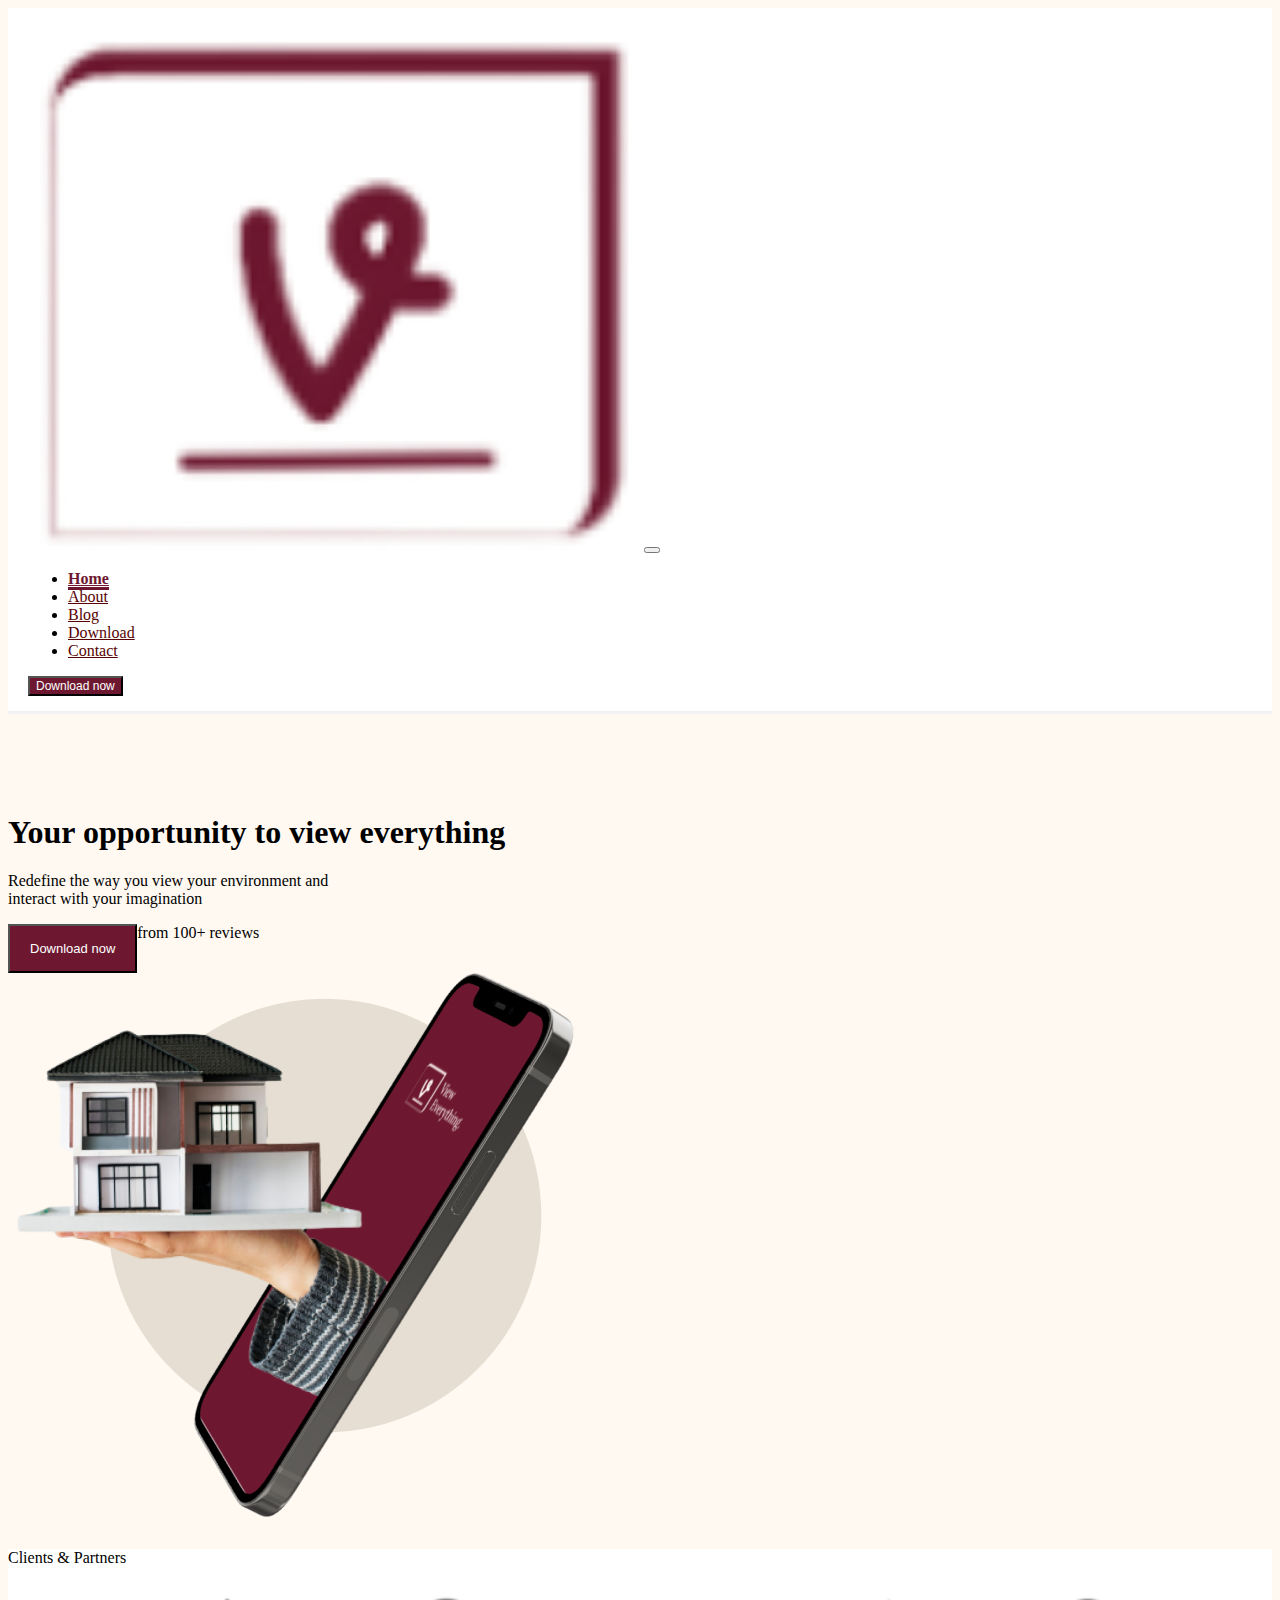
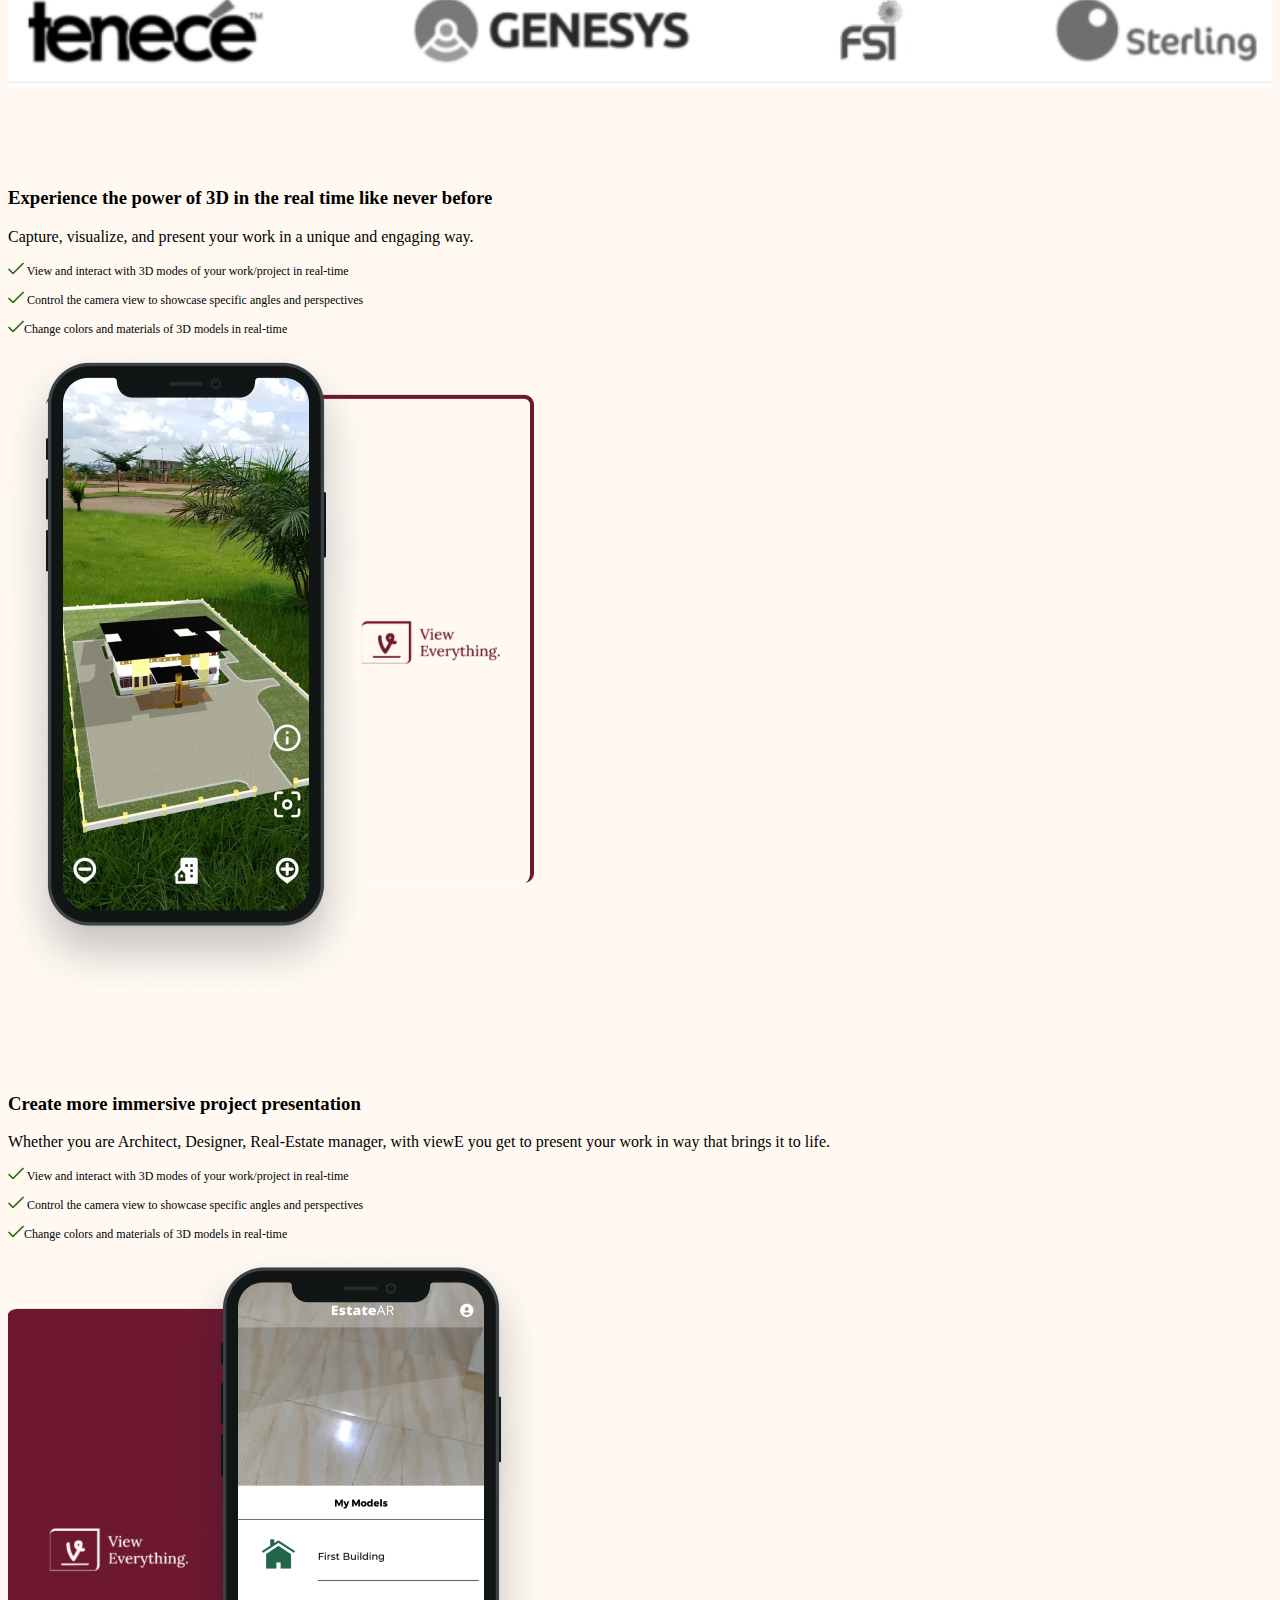
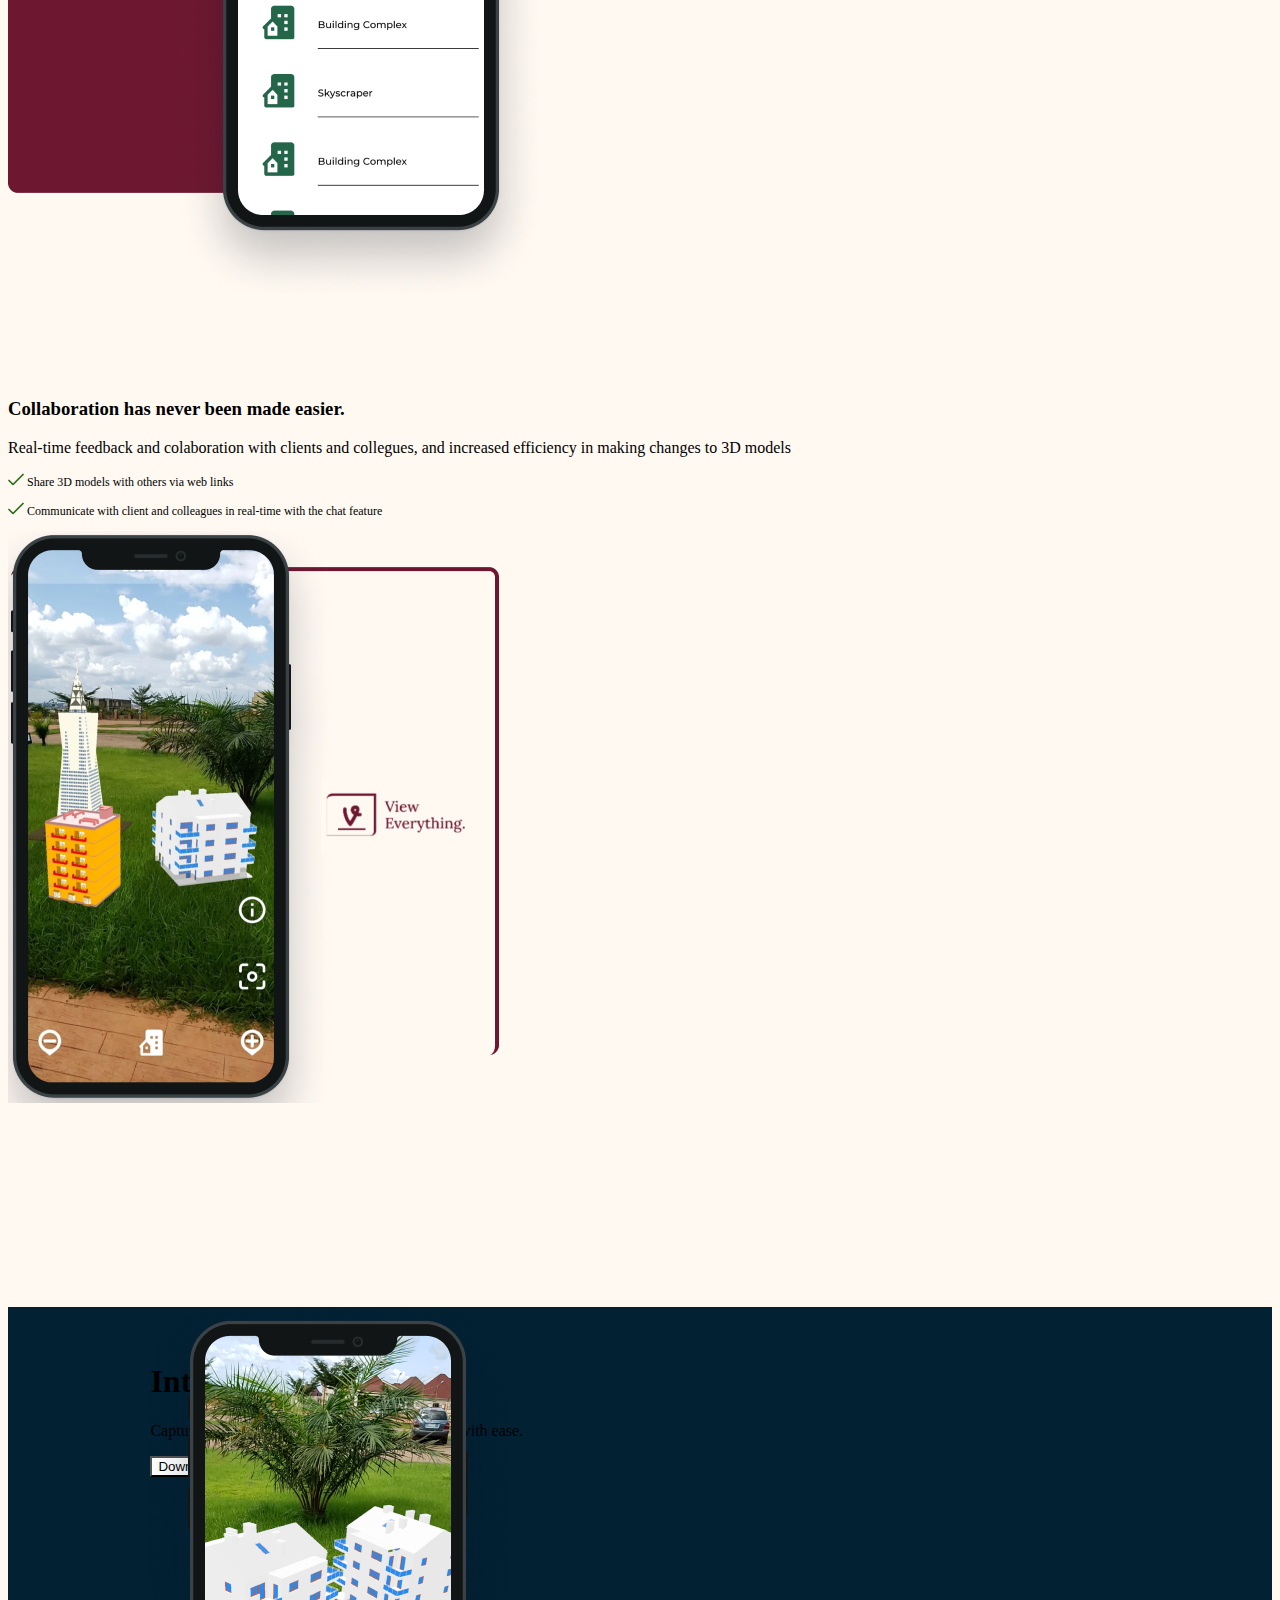
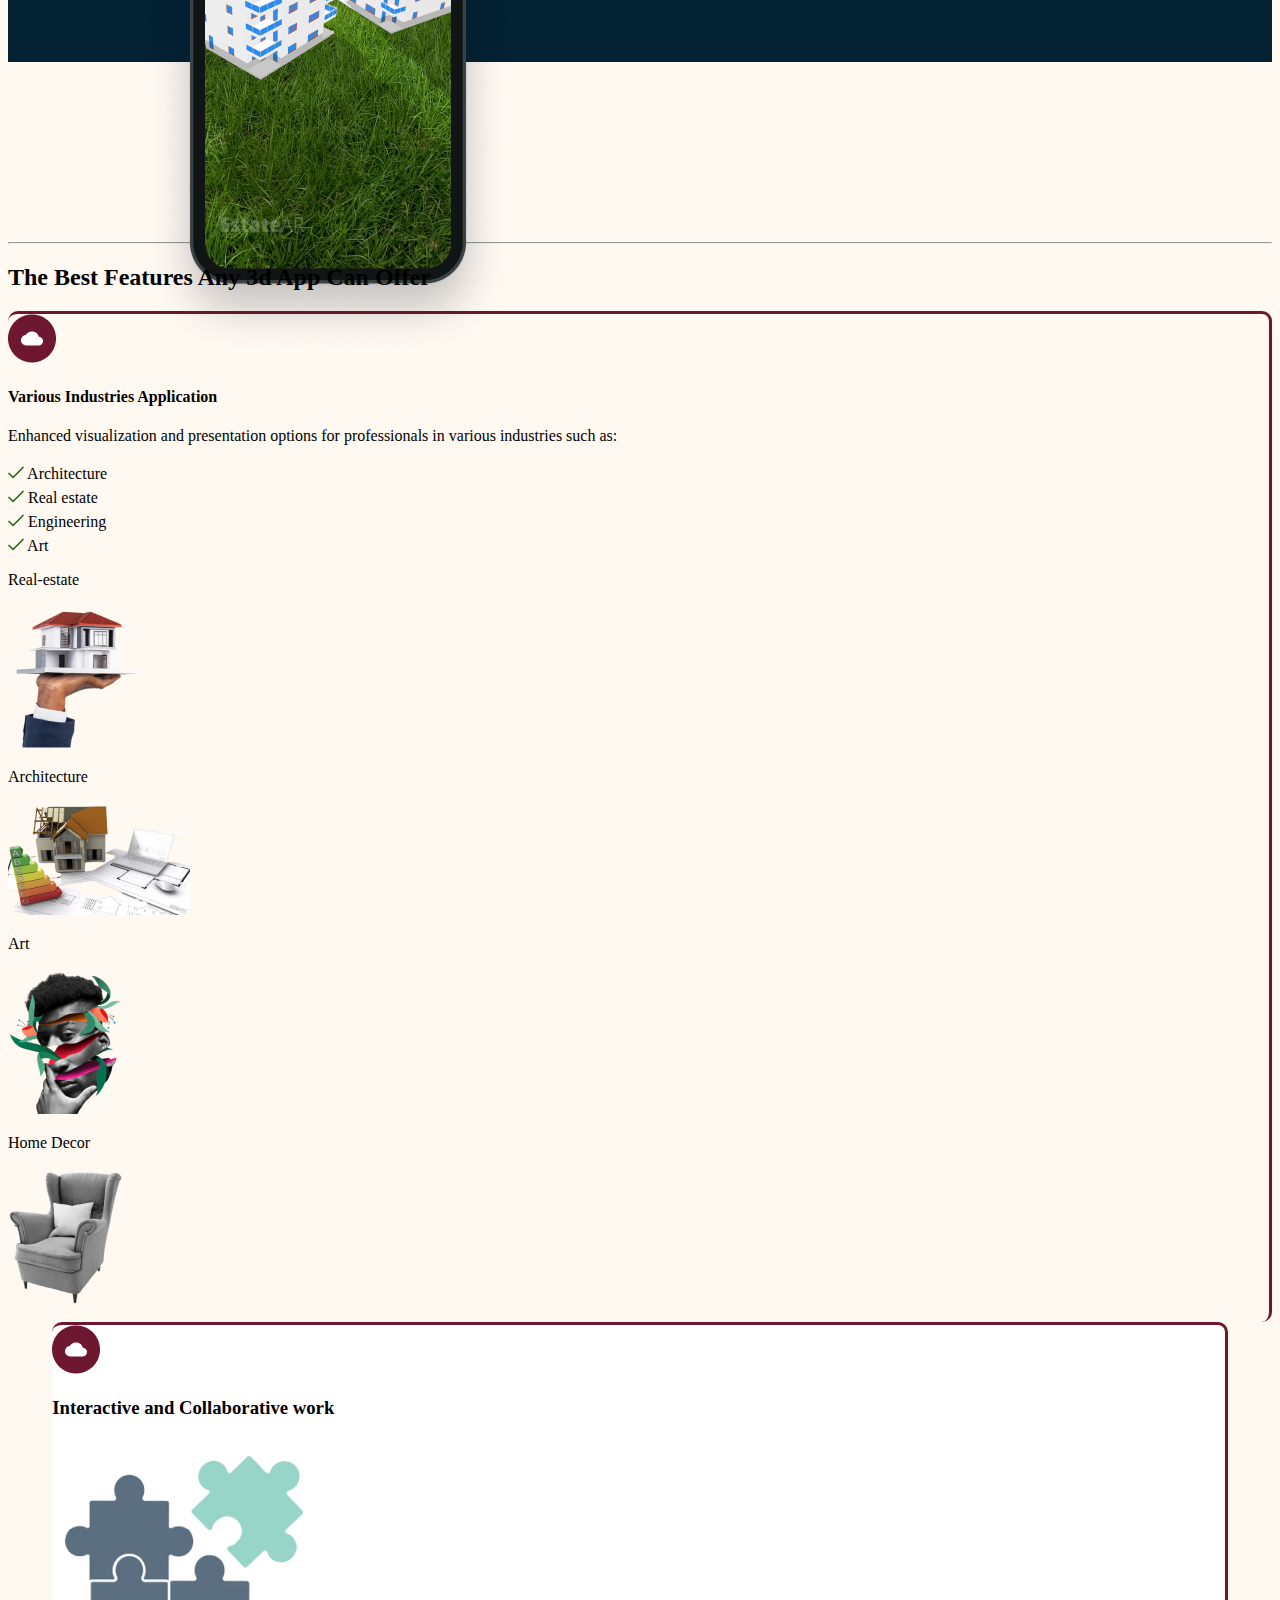
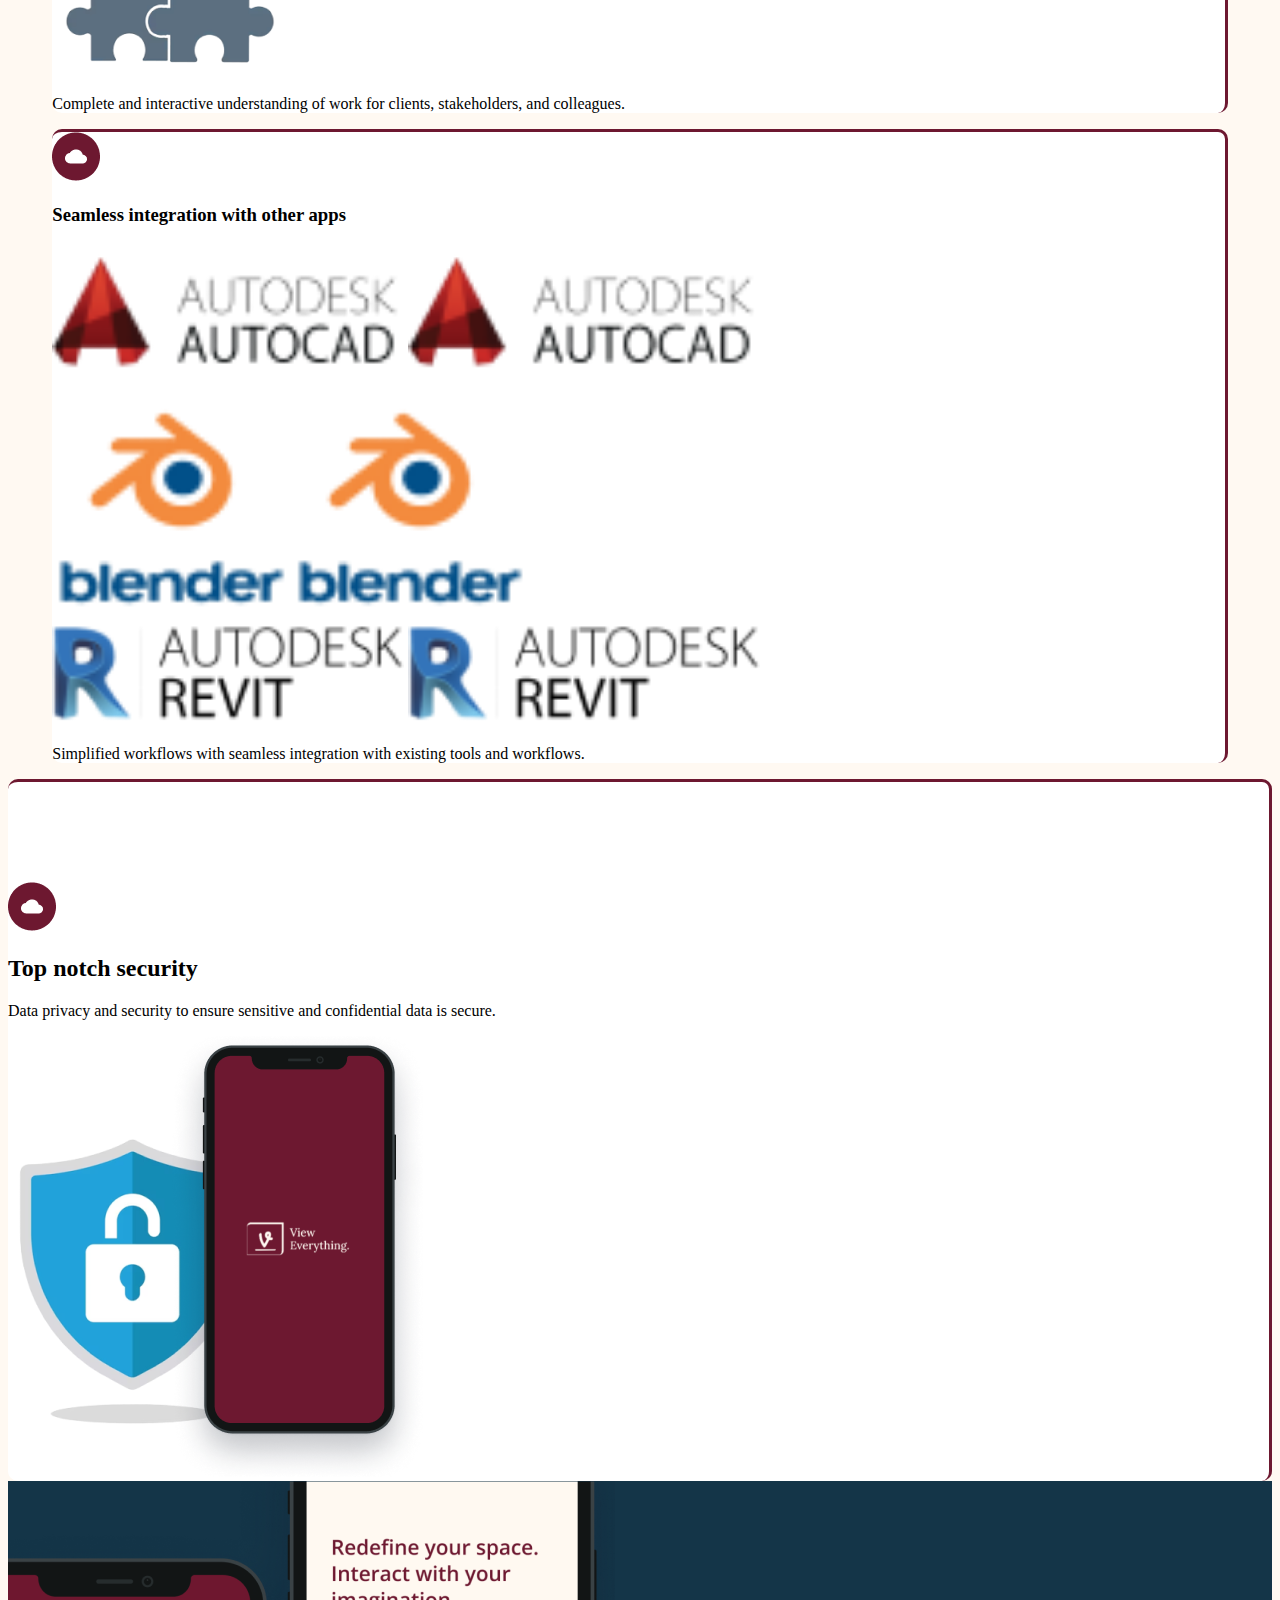
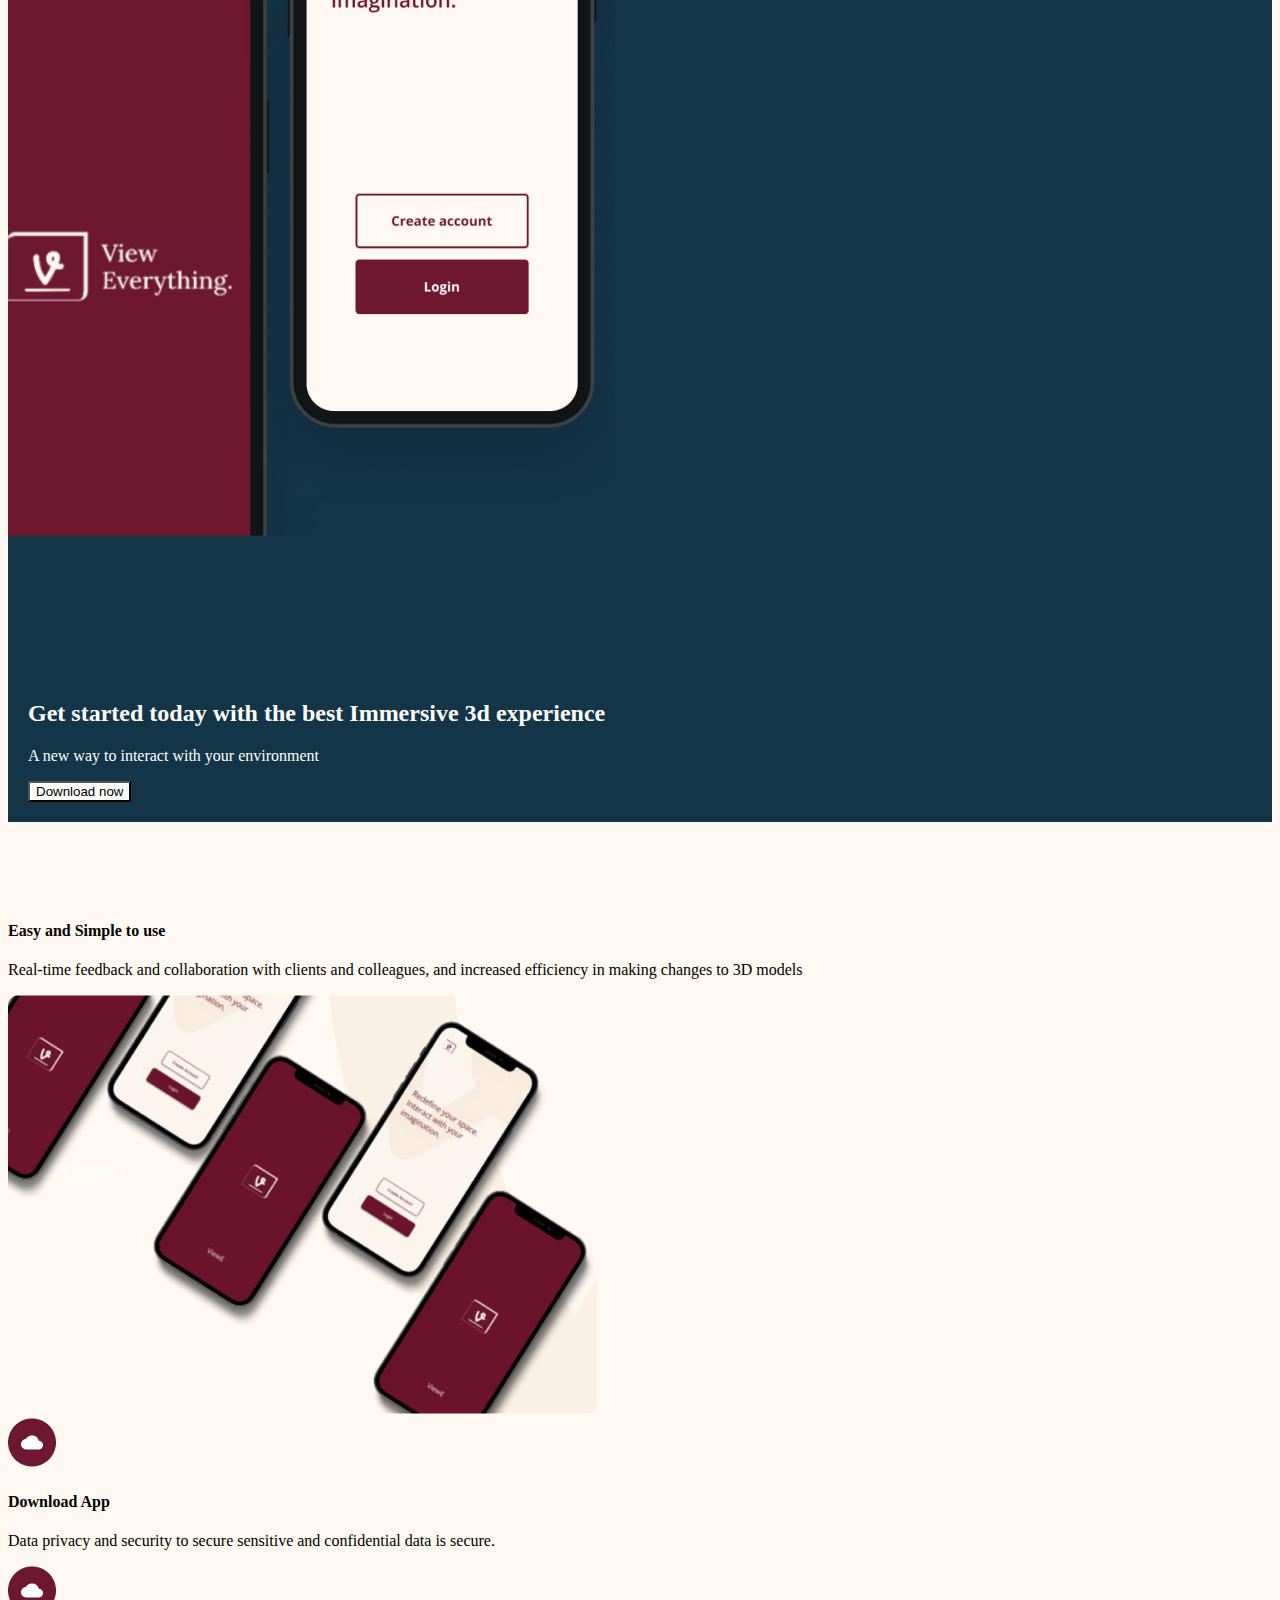
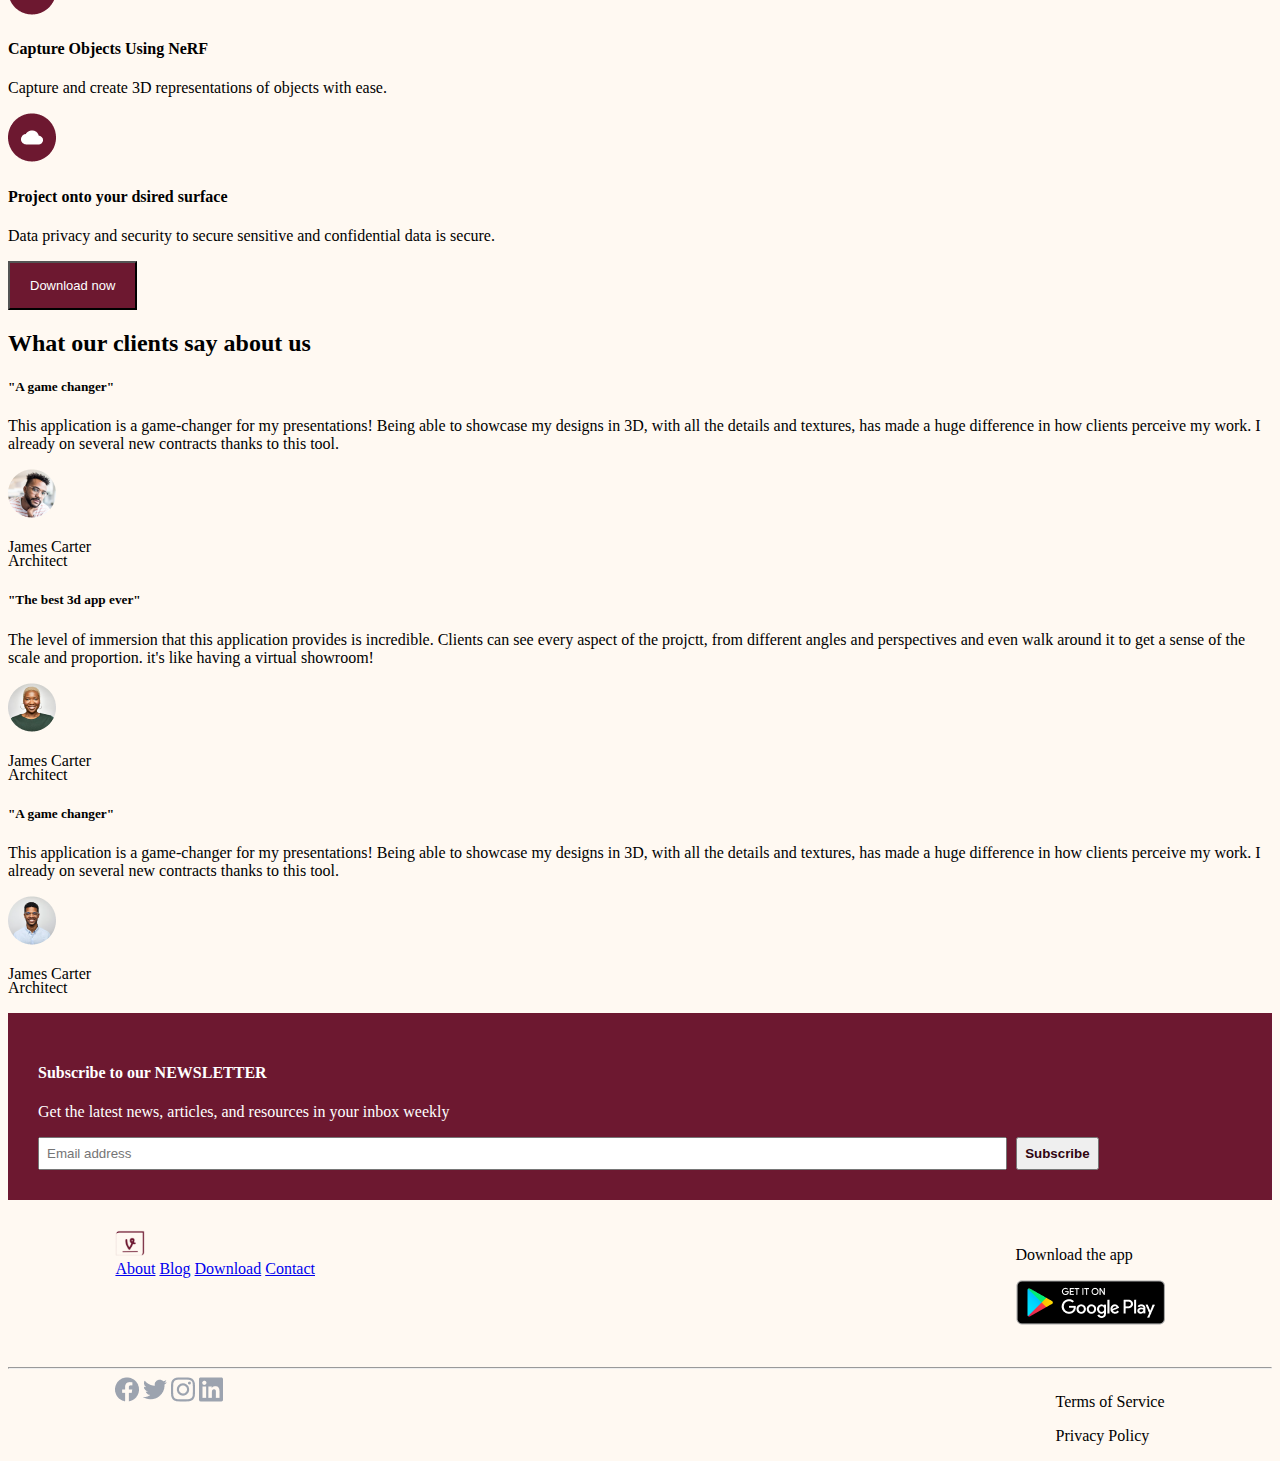
==== index.html @ 61442f61 "first commit" ====
<!DOCTYPE html>
<html lang="en">
<head>
    <meta charset="UTF-8">
    <meta name="viewport" content="width=device-width, initial-scale=1.0">
    <link rel="stylesheet" href="https://cdn.jsdelivr.net/npm/bootstrap@5.3.2/dist/css/bootstrap.min.css" integrity="sha384-T3c6CoIi6uLrA9TneNEoa7RxnatzjcDSCmG1MXxSR1GAsXEV/Dwwykc2MPK8M2HN" crossorigin="anonymous">
    <link rel="stylesheet" href="style.css">
    <title>First Level Project</title>
</head>
<body>

<!-- HEADER NAVBAR -->
<header class="">
        <nav class="header navbar navbar-expand-md fixed-top  text-dark ">
          <div class=" container ">
              <a class="navbar-brand"  href="index.html"  class="brandLogo"><img src="img/image 17logo.png" alt="" width="50%"></a>
              <button class="navbar-toggler" type="button" data-bs-toggle="collapse" data-bs-target="#navbarCollapse" aria-controls="navbarCollapse" aria-expanded="false" aria-label="Toggle navigation">
                <span class="navbar-toggler-icon"></span>
              </button>
              <div class="collapse navbar-collapse  mobileNav" id="navbarCollapse">
                <ul class="navbar-nav gap-3 mx-auto">
                  <li class="nav-item">
                    <a class="nav-link link active" style="color:  #6D1830;"  aria-current="page" href="index.html">Home</a>
                  </li>
                  <li class="nav-item">
                    <a class="nav-link  link" href="about.html">About</a>
                  </li>
                  <li class="nav-item">
                    <a class="nav-link  link" href="blog.html">Blog</a>
                  </li>
                  <li class="nav-item">
                    <a class="nav-link  link" href="download.html">Download</a>
                  </li>
                  <li class="nav-item">
                    <a class="nav-link  link" href="contact.html">Contact</a>
                  </li>
                  </ul>
                <button class="headerBtn py-3 px-4  rounded border-0 " href="download.html">Download now</button>
            </div>
                </div>
          </nav>
</header>

<!-- HERO SECTION -->
<section class="hero container" >
      <div class="row p-3 ustify-content-between" >
         <div class="heroTxt col-sm-12 col-md-6 col-lg-6 text-sm-center text-md-start ">
           <h1>Your opportunity to view everything</h1>
           <p class="lead fw">Redefine the way you view your environment and <br> interact  with your imagination</p>
          <div class=" align-content-center herobtn"> 
          <div><button class="rounded border-0 heroDownloadBtn">Download now </button></div><span class="mt-3 ms-4 small">from 100+ reviews</span>
          </div>
         </div>

         <div class="heroImg col-sm-12 col-md-6 col-lg-6 ">
          <img src="img/Group 11hero-house.png" alt="" class="img-fluid me-3">
        </div>
      </div> 
</section>

<!-- PARTNERS  LOGO  -->
 <section class="partnersLogo py-4 text-center my-5">
  <div class=" container justify-content-center">
    <p class="fw-bold">Clients & Partners</p>
    <img src="img/image 19herologo.png" alt=""  width="100%">
  </div>
</section>

<!-- EXPERIENCE THE POWER OF 3D -->
<section class=""> 
<div class="container">
  <div class="row gap-5 p-3">
    <div class="col-sm-12 col-md-5 col-lg-5 phonepixTxt order-md-2">
      <h3>Experience the power of 3D in the real time like never before</h3>
      <p>Capture, visualize, and present your work in a unique and engaging way.</p>
       <div class="phonepixTxtP">
      <p><img src="img/Iconmark.png" alt=""  class="img-fluid me-1 "> View
       and interact with 3D modes of your work/project in real-time</p>
       <p><img src="img/Iconmark.png" alt=""  class="img-fluid me-1 "> Control the camera view to
       showcase specific angles and perspectives</p>
       <p><img src="img/Iconmark.png" alt=""  class="img-fluid me-1 ">Change colors 
       and materials of 3D models in real-time</p>
     </div>
     </div>
    <div class="phonePix col-sm-12 col-md-5 col-lg-5 order-md-1">
      <img src="img/Group 5phone.png" alt="" class="img-fluid">
    </div>
  </div>
</div>  
</section>

<!-- CREATE MORE IMMERSSIVE PROJECT -->
<section class="">
  <div class="container">
    <div class="row gap-5 p-3">
      <div class="phonepixTxt col-sm-12 col-md-5 col-lg-5 ">
        <h3>Create more immersive project presentation</h3>
        <p>Whether you are Architect, Designer, Real-Estate manager, with viewE
          you get to present your work in way that brings it to life.
        </p>
         <div class="phonepixTxtP">
        <p><img src="img/Iconmark.png" alt=""  class="img-fluid me-1 "> View
         and interact with 3D modes of your work/project in real-time</p>
         <p><img src="img/Iconmark.png" alt=""  class="img-fluid me-1 "> Control the camera view to
         showcase specific angles and perspectives</p>
         <p><img src="img/Iconmark.png" alt=""  class="img-fluid me-1 ">Change colors 
         and materials of 3D models in real-time</p>
       </div>
       </div>

      <div class="phonePix col-sm-12 col-md-5 col-lg-5">
        <img src="img/Group 14phone2.png" alt="" class="img-fluid">
      </div>

    </div>
  </div>  
</section>


<!-- COLLABORATION HAS NEVER BEEN MADE EASIER -->
<section class="">
  <div class="container">
    <div class="row gap-5 p-3">
      <div class="phonepixTxt col-sm-12 col-md-5 col-lg-5 order-md-2 ">
        <h3>Collaboration has never been made easier.</h3>
        <p>Real-time feedback and colaboration with clients and collegues, and increased
          efficiency in making changes to 3D models
        </p>
         <div class="phonepixTxtP">
        <p><img src="img/Iconmark.png" alt=""  class="img-fluid me-1 "> Share 3D models with others
        via web links</p>
         <p><img src="img/Iconmark.png" alt=""  class="img-fluid me-1 "> Communicate with client and colleagues 
        in real-time with the chat feature</p>
         </div>
       </div>
        <div class="phonePix col-sm-12 col-md-5 col-lg-5 order-md-1 ">
        <img src="img/Group 6phone3.png" alt="" class="img-fluid">
        </div>

       

    </div>
  </div>  
</section>

<!-- INTRODUCTION TO NERF -->
<section class="introToNerf container mb-5 ">
    <div class="row extendedPhone">
      <div class="extendedPhoneTxt col-sm-12 col-md-6 col-lg-6 text-white  order-md-2 text-center text-md-start">
        <h1>Introducing Nerf</h1>
        <p class="fs-4">Capture and create 3D representation of objects with ease.</p>
        <button class="rounded border-0 py-3 px-4 introToNerfBtn">Download now</button>
      </div>
      <div class="col-sm-12 col-md-6 col-lg-6 order-md-1 crossPhoneAll">
        <img src="img/Yesphone5.png" alt="" class="img-fluid " >
      </div>
      <div class="col-sm-12 col-md-6 col-lg-6 order-md-1 crossPhoneMobile">
      </div>
     </div>
</section>

<hr class="container horizontalRule" >

<!-- THE BEST FEATURE -->
<section class="my-5 bestFeature p-3">
  <h2 class="w-100 text-md-center my-5">The Best Features Any 3d App Can Offer</h2>
 <div class="container bestFeatureContain  ">
  <div class="row my-5 justify-content-between  ">
    <div class="col-sm-12 col-md-5 col-lg-5">
    <div  class="ps-3 bestFeatureTxt">
      <img src="img/Frame 40566cloud.png" alt="" class="img-fluid mb-2">
      <h4>Various Industries Application</h4>
      <p>Enhanced visualization and presentation
        options for professionals in various industries such as:
      </p>
      <div class="list ">
        <p><img src="img/Iconmark.png" alt="" class="me-2"> Architecture</p>
        <p><img src="img/Iconmark.png" alt="" class="me-2"> Real estate</p>
        <p><img src="img/Iconmark.png" alt="" class="me-2"> Engineering</p>
        <p><img src="img/Iconmark.png" alt="" class="me-2"> Art</p>
      </div>
    </div>
    </div> 

    <div class="col-sm-12 col-md-5 col-lg-5">
      <div class="d-flex gap-3">
         <div class="realEstate img-thumbnail ">
          <p class="ms-3 pt-1">Real-estate</p>
          <img src="img/image 28hand-house.png" alt="" class="img-fluid" >
         </div>
         <div class="archi img-thumbnail ">
          <p class="ms-3 pt-1">Architecture</p>
          <img src="img/image 31hu.png" alt="" class="img-fluid" >
         </div>
      </div>
      <div class="d-flex gap-3 mt-3">
        <div class="art img-thumbnail ">
          <p class="ms-3 pt-1">Art</p>
         <img src="img/image 32person.png" alt="" class="img-fluid" >
        </div>
        <div class="homeDecor img-thumbnail ">
          <p class="ms-3 pt-1">Home Decor</p>
         <img src="img/image 35chair.png" alt=""  class="img-fluid">
        </div>
     </div>
    </div>
  </div>
 </div>
</section>

<!-- INTERACTIVE AND SEAMLESS -->
<section class="interSeamless">
<div class="row p-3 justify-content-around ">
<!-- INTERACTIVE -->
<div class="interactive pt-4 ps-4 col-sm-12 col-md-5 col-lg-5 ">
        <div class="w-75">
          <img src="img/Frame 40566cloud.png" class="img-fluid mb-4 " alt="">
        <h3>Interactive and Collaborative work</h3>
        <img src="img/image 26.png" class="img-fluid my-3" alt="">
        </div>
        <p class="w-75">Complete and interactive understanding of work for
          clients, stakeholders, and colleagues.
        </p>
</div>

<!-- SEAMLESS INTEGRATION -->
<div class="seamlessIntegration pt-4 ps-4 col-sm-12 col-md-5 col-lg-5 ">
      <div class="w-75">
      <img src="img/Frame 40566cloud.png" class="img-fluid mb-4" alt="">
      <h3>Seamless integration with other apps</h3>
        <div class="smallImages">
            <div class="imgGroup">
              <div class="  my-3">
                <img src="img/image 20 (1).png" width="30%" alt="" class="me-5">
                <img src="img/image 20 (1).png" width="30%" alt="" >
              </div>
              <div class=" my-5">
                <img src="img/image 22.png"  width="20%" alt="" class="me-5">
                <img src="img/image 22.png" width="20%" alt=""class="ms-4">
              </div>
              <div class="mb-5 ">
                <img src="img/image 23n.png" width="30%" alt=""class="me-5">
                <img src="img/image 23n.png" width="30%" alt="">
              </div>
            </div>
        </div>
   </div>
   <p class="mt-3" style="width: 80%;">Simplified workflows with seamless integration with
    existing tools and workflows.
  </p>
</div>
</section>

<!-- TOP NOTCH -->
<section class="my-5 p-3">
  <div class="container  topNotch p-4">
    <div class="row justify-content-around">
       <div class="col-sm-12 col-md-5 col-lg-5">
        <div class="topNotchTxt" >
          <img src="img/Frame 40566cloud.png" alt="">
          <h2>Top notch security</h1>
          <p>Data privacy and security to ensure sensitive and confidential data is secure.</p>
        </div>
       </div>
       <div class="col-sm-12 col-md-5 col-lg-5">
        <img src="img/Group 5.png" alt="" class="img-fluid">
       </div>
    </div>
  </div>
</section>

<!--REDEFINE YOUR SPACE  -->
<section class="redefine">
  <div class="row justify-content-between ">
      <div class="col-sm-12 col-md-5 col-lg-5">
        <div  class="redefineMobilePix">
          <img src="img/image 14.png" alt="" class="img-fluid">
        </div>
      </div>
      <div class=" redefineTxt col-sm-12 col-md-5 col-lg-5 ">
        <h2>Get started today with the best Immersive 3d experience</h2>
        <p>A new way to interact with your environment</p>
        <button class="rounded border-0 py-3 px-4 redefineSpacefBtn">Download now</button>
      </div>
</div>
</section>

<!-- EASY AND SIMPLE TO USE -->
<section class="bg-white pb-5">
  <div class="easyAndSimple container pb-3 ">
    <div class="row justify-content-between " >
      <div class="easyTxt col-sm-12 col-md-5 col-lg-5 ">
        <h4>Easy and Simple to use</h4>
        <p>Real-time feedback and collaboration with
          clients and colleagues, and increased efficiency in 
          making changes to 3D models
        </p>
        <img src="img/Rectangle 58.png" alt="" class="img-fluid">
      </div>

      <div class="easyTxt col-sm-12 col-md-5 col-lg-5 md">
        <div class="cardsGroup ">
          <div class="card card1 mb-4  p-3">
             <div class="d-flex align-items-center">
              <img src="img/Frame 40566cloud.png" alt="" class="img-fluid me-3 mb-1">
             <h4>Download App</h4>
             </div>
             <p>Data privacy and security to secure
              sensitive and confidential data is secure.
             </p>
          </div>

          <div class="card card2 mb-4 p-3 ">
            <div class="d-flex">
              <img src="img/Frame 40566cloud.png" alt="" class="img-fluid me-3  mb-1">
             <h4>Capture Objects Using NeRF</h4>
             </div>
             <p>Capture and create 3D representations of objects
              with ease.
             </p>
          </div>
          <div class="card card3 p-3  ">
            <div class="d-flex">
              <img src="img/Frame 40566cloud.png" alt="" class="img-fluid me-3 mb-1">
            <h4>Project onto your dsired surface</h4>
            </div>
            <p>Data privacy and security to secure
              sensitive and confidential data is secure.
            </p>
          </div>
        </div>

        <button class="rounded-1 border-0 heroDownloadBtn mt-4">Download now</button>
      </div>
    </div>
  </div>
</section>

<!-- TESTIMONIES -->
<section>
  <div class="container my-5">
    <h2 class="text-center">What our clients say about us</h2>
    <div class="row my-5 gap-5 justify-content-center p-3">

      <!-- FIRST CARD -->
      <div class="card p-3 col-sm-12 col-md-3 col-lg-3">
        <h5 class="fw-bold">"A game changer"</h5>
          <p> This application  is a game-changer for my presentations! Being able to showcase my designs in 3D, with all the details and textures,
            has made a huge difference in how clients perceive my work. I already
            on several new contracts thanks to this tool.
          </p>
          <div class="d-flex">
            <div class="me-3">
              <img src="img/Ellipse 1.png" alt="" class="img-fluid"> 
            </div>
          <div> 
            <p>James Carter</p>
            <p class="fw-bold" style="margin-top: -20px;">Architect</p>
          </div>
        </div>
      </div>

         <!-- SECOND CARD -->
         <div class="card p-3 col-sm-12 col-md-3 col-lg-3">
          <h5 class="fw-bold">"The best 3d app ever"</h5>
            <p>
              The level of immersion that this application provides
              is incredible. Clients can see every aspect of the projctt, from different angles and perspectives
              and even walk around it to get a sense of the scale and proportion. it's like having a virtual showroom!
            </p>
            <div class="d-flex">
              <div class="me-3">
                <img src="img/Ellipse 1 (1).png" alt="" class="img-fluid"> 
              </div>
            <div> 
              <p>James Carter</p>
              <p class="fw-bold" style="margin-top: -20px;">Architect</p>
            </div>
          </div>
        </div>

           <!-- THIRD CARD -->
      <div class="card p-3 col-sm-12 col-md-3 col-lg-3">
        <h5 class="fw-bold">"A game changer"</h5>
          <p> This application  is a game-changer for my presentations! Being able to showcase my designs in 3D, with all the details and textures,
            has made a huge difference in how clients perceive my work. I already
            on several new contracts thanks to this tool.
          </p>
          <div class="d-flex">
            <div class="me-3">
              <img src="img/Ellipse 1 (2).png" alt="" class="img-fluid"> 
            </div>
          <div> 
            <p>James Carter</p>
            <p class="fw-bold" style="margin-top: -20px;">Architect</p>
          </div>
        </div>
      </div>
    </div>
  </div>
</section>

<!-- NEWSLETTER -->
<section class="newsLetter">
  <div class="container">
    <div class="row justify-content-between align-items-center newsLetterRow">
      <div class=" col-sm-12 col-md-6 col-lg-6">
        <h4>Subscribe to our NEWSLETTER</h4>
        <p>Get the latest news, articles, and resources in your
          inbox weekly
        </p>
      </div>
  
      <div class=" col-sm-12 col-md-6 col-lg-6 aliit">
         <div class="inputForm ">
          <input type="text" name="" placeholder="Email address" id="" class="rounded border-0 ">
          <button class="newsLetterBtn px-3 rounded border-0">Subscribe</button>
         </div>
    </div>
    </div>

  </div>
</section>
<!-- LINKS AND GOOGLE APP -->
<div class="linksAndGoogleApp">
    <div class="linkGroup">
      <img src="img/image 17logo.png" alt="" width="15%">
      <div class=" mt-3">
        <a href="about.html" class="text-decoration-none text-dark">About</a>
        <a href="blog.html" class="mx-2 text-decoration-none text-dark">Blog</a>
        <a href="download.html"class="text-decoration-none text-dark">Download</a>
        <a href="contact.html" class="ms-2 text-decoration-none text-dark">Contact</a>
      </div>
    </div>

    <div class="linksGroupGoogleApp">
        <p>Download the app</p>
        <img src="img/Frame 10.png" alt="">
    </div>

</div>

<hr class="container">

<!-- FOOTER SECTION -->
<footer class="p-3">
   <div class="footer footerGroup">
    <div class="footerImg">
      <img src="img/facebook.png" alt="">
      <img src="img/twitter.png" alt="" class="mx-3">
      <img src="img/instagram.png" alt="">
      <img src="img/linkedin.png" alt="" class="ms-3">
     </div>

   
      <div class="footerTxt d-flex gap-4 ">
        <p>Terms of Service</p>
        <p>Privacy Policy</p>
      </div>
    </div>
</footer>
<script src="https://cdn.jsdelivr.net/npm/bootstrap@5.3.2/dist/js/bootstrap.bundle.min.js" integrity="sha384-C6RzsynM9kWDrMNeT87bh95OGNyZPhcTNXj1NW7RuBCsyN/o0jlpcV8Qyq46cDfL" crossorigin="anonymous"></script>
</body>
</html>
---- style.css ----
/* BODY */
body{
  background: #FFF9F2;
  display: block;
  content: '';
  height: 60px;
  overflow-x:hidden ;
}


/* HEADER */
.header{
   background: rgb(255, 255, 255);
   border-bottom: 3px solid rgb(243, 242, 242);      
   
   
}
.navbar{
    padding: 15px 20px;
}
.link{
    color: rgb(87, 3, 3);
    font-weight: 400;
    transition: .2s ease;

}
.mobileNav .nav-link:hover{
    color: #6D1830;
   border-bottom: 3px solid  #6D1830;
 
   
}
.navbar .active{
    font-weight: bold;
    border-bottom: 3px solid  #6D1830;
    width:100%; 
    color: #6D1830;
}
.headerBtn{
    background: #6D1830;
    color: white;
    font-size: 12px;
    transition: .5s ease;
}
.headerBtn:hover{
    background: #300511;
}


/* HERO SECTION */
.hero{
    margin-top: 100px;
    
}
.heroTxt{
    margin-top: 60px;
    transition: 3s ease;
}
.herobtn{
    display: flex;
}
.heroDownloadBtn{
    background: #6D1830;
    color: white;
    font-size: 13px;
    padding: 15px 20px;
    transition: .5s ease;
}
.heroDownloadBtn:hover{
    background: #29020d;
}
.partnersLogo{
    background: #FFFFFF;
}
.partnersLogo img{
    border-bottom: 1px solid rgb(236, 236, 236);
}


/* EXPERIENCE THE POWER OF 3D */
.phonepixTxt{
    margin-top: 100px;
    transition: 3s ease;
    
}
.phonepixTxtP p{
    font-size: 12px;
}

/* INTRODUCTION TO NERF */
.introToNerf{
    margin-top: 200px;
    background: rgb(2, 33, 51);
    height:300px;
    padding: 35px 20px 20px 20px;
    transition: 2s ease;
}

.introToNerf img{
    margin-top: -170px;
}
.extendedPhone{
    width: 80%;
    margin: 0 auto;
}
.introToNerfBtn,.redefineSpacefBtn{
    background: #fff;
    transition: .5s ease;
}
.introToNerfBtn:hover{
    background: #d4bbc6;
    cursor: pointer;

}
.crossPhoneMobile{
    display: none;
}


/* HORIZONTAL RULE  */
.horizontalRule{
    margin-top: 180px;
}

/* BEST FEATURE */
.bestFeature .list{
    margin-top: 30px;
}
.bestFeature .list p{
    margin-top: -10px;
}
.bestFeatureContain{
    padding-right: 20px;
    padding-bottom: 10px;
    border-radius: 10px;
    border-top: 3px solid #6D1830;
    border-right: 3px solid #6D1830;
}

/* INTERACTIVE AND  SEAMLESS INTEGRATION */
.interSeamless{
    width: 93%;
    margin: 0 auto;
}
.interactive,.seamlessIntegration,.topNotch{
    background: white;
    border-radius: 10px;
    border-top: 3px solid #6D1830;
    border-right: 3px solid #6D1830;
}

/* TOP NOTCH SECTION */
.topNotchTxt{
    margin-top:  30px;
}

/* REDEFINE */
.redefine{
    background:#143548 ;
    color: white;  
}
.redefine button:hover{
    background: #d4bbc6;
    cursor: pointer;
}
.redefineTxt{
    padding: 20px;
    margin-top: 120px;
    margin-right: 100px;
}

/* EASY AND SIMPLE */
.easyAndSimple{
    margin-top:100px;
}

/* NEWSLETTER SECTION */
.newsLetter{
    background:#6D1830;
    color: white;
    padding: 30px;
}

.inputForm  input{
    width:79%;
    padding: 7px;
    outline: none;
}
.inputForm button{
    padding: 7px;
    color: #300511;
    font-weight: bold;
    margin-left: 5px;
}
.linksAndGoogleApp{
    padding: 30px 0;
    width: 83%;
    margin: 0 auto;
    display: flex;
    justify-content: space-between;
}

/* FOOTER SECTION */
.footer{
    width: 83%;
    margin: 0 auto;
    display: flex;
    justify-content: space-between;
    bottom: 0;
}



/*MEDIA QUERY  */

/* ///////////  MEDIA QUERY FOR HOME PAGE   //////////////// */
@media (min-width:979px){
    .bestFeatureTxt{
        width: 60%;
    }
    .bestFeature .img-thumbnail {
        width: 50% ;
    }
    .topNotchTxt{
        margin-top: 100px;
    }
    .topNotchTxt p{
        width: 60%;
    }
    
}

@media (max-width:979px){
    .hero{
        margin-top: 100px;
    }
    .heroTxt{
        margin-top: -10px;
    }
    .heroImg{
        margin-top: 30px;
    }
    .phonepixTxt{
        margin-top: 0px;
    }
    .bestFeature .img-thumbnail {
        width: 50% ;
    }
    .redefineTxt{
        padding: 20px;
        margin-top: 80px;
        margin-right: 100px;
    }
    .inputForm button{
        margin-top:10px;
    }
   }

@media(max-width:990px){
    
    .introToNerf img{
        margin-top: -85px;
    }
    .extendedPhoneTxt{
        margin-top: -40px;
    }
}

@media(max-width:767px){

    .header{
        background: rgb(255, 255, 255);
        border-bottom: 3px solid rgb(243, 242, 242);      
     }
     .mobileNav .nav-link:hover{
             width: 17%; 
    }
    .navbar .active{
        font-weight: bold;
        color: #6D1830;
        border-bottom: 3px solid  #6D1830;
        width:17%; 
    }
     .heroTxt{
       padding-top: 50px;
     }
    .introToNerf{
        margin-top: 60px;
        height: 740px;
        padding: 0;
    }
    .introToNerf img{
        margin-top: 50px;
    }
    .extendedPhoneTxt{
        margin-top:20px;
    }
    .crossPhoneAll{
        display: none;
    }
    .crossPhoneMobile{
        background: url(img/Yesphone5.png);
        background-size: cover;
        margin-top: 121px;
        height: 70vh;
        display: block;
        background-repeat: no-repeat;
    }
    .seamlessIntegration{
        margin-top: 30px;
    }
    .redefineTxt{
        padding: 20px;
        width: 60%;
        margin-top: 100px;
        margin-left: auto;
        margin-right: auto;
        text-align: center;
        margin-bottom: 60px;
   
    }
    .easyTxt{
        margin-top: 40px;
    }
    .navbar{
       padding-bottom: 30px;
        }
    .headerBtn{
       display: none;
    }
    .brandLogo{
        display: none;
    }
 
 
}

@media (max-width:765px){
    .hero{
        margin-top: 30px;
    }
    .heroTxt{
        margin-top: 60px;
    }
    .herobtn{
        display: block;
    }
    .extendedPhoneTxt{
        margin-top:50px;
    }
    .crossPhoneMobile{
        background-size: cover;
        margin-top: 100px;
        height: 68vh;
        display: block;
        background-repeat: no-repeat;
    }
     .redefineTxt{
        padding: 20px;
        width: 50%;
        margin-top: 70px;
        margin-left: auto;
        margin-right: auto;
        text-align: center;
        margin-bottom: 50px;
    } 
 }

@media(max-width:575px) {
    .heroTxt{
        text-align: center;
    }
    .bestFeature .img-thumbnail {
        width: 50% ;
    }
    .extendedPhoneTxt{
        margin-top:50px;
    }
    .horizontalRule{
        display: none; 
    }
    .redefineTxt{
        padding: 20px;
        width: 60%;
        margin-top: 100px;
        margin-left: auto;
        margin-right: auto;
        text-align: center;
    }
    .inputForm button{
        margin-left: 0px;
    }
    .footer{
        display: block;
        height: 200px;
    }
    .footer p{
        font-size: 14px;
    }
    .footerGroup{
        margin-top: 50px;
    }
    .footerTxt{
        margin-top: 30px;
    }
    .linksAndGoogleApp{
        display: block;
    }
    .linksGroupGoogleApp{
        margin-top: 30px;
    }
      .amaraTxt{
        margin-left: 0px;
      }
   }

@media(width:375px) {
    .crossPhoneMobile{
        background: url(img/Yesphone5.png);
        background-size: cover;
        margin-top: 100px;
        height: 46.5vh;
        display: block;
        background-repeat: no-repeat;
    }
    .topNotch{
        margin-top: -40px;
    }
    .redefineTxt{
        padding: 20px;
        width: 80%;
        margin-top: 100px;
        margin-left: auto;
        margin-right: auto;
        text-align: center;
        margin-bottom: 60px;
    }
}









/* //////////////////////////////////////////////////  ABOUT PAGE   ////////////////////////////////////////////////// */


.testimonies .card:hover{
    background: #fff0f4;
    transition: 3s ease;
}
.aboutViewSection{
    padding-top: 50px;
    background: rgb(2, 33, 51);
    color:#fff;
}

.containerMe{
    width: 80%;
    margin: 0 auto;
    justify-content: space-between;
}
.aboutViewLogo{
    float: right;
    display: flex;
}
.ourMissionWrap{
    width: 58%;
    margin: 0 auto;
}
.ourMissionWrap p{
    font-size: 17px;
}




/* ABOUT PAGE MEDIA QUERY */

@media (min-width:979px){
    .accordioStructure{
        width: 70%;
        margin: 0 auto;
    }
}

@media(width:375px) {
    .ourMissionWrap{
        width: 100%;
        margin: 0 auto;
    }
    .heroLogoImg{
        display: none;
    }
    .accordioStructure{
        width: 100%;
    }
}













/* //////////////////////////////////////////////////  BLOG PAGE   ////////////////////////////////////////////////// */
.blogBackground{
    background: white;
}

.articleShowscase p{
    font-size: 13px;
}
.showcaseCol{
    margin-top: -20px;
}
.pagination li a{
    color: #700624;
}
.pagination li a:hover{
    color: #d83563;
}
.featuredArticle h2{
    color: #700624;
}
.featuredArticle h2:hover{
    color: #d83563;
}
.featuredArticle h3:hover{
    color: rgb(5, 5, 82);
}

/*//////////////////3D REAL ESTATE IMG CAPTION  /////////////////////////////////*/


.DEstatecontainer{
    width: 85%;
    margin: 0 auto;
}
.imgCaption p, h3{
    cursor: pointer;
}

.imgCaption p:hover{
 color: #d83563;
}
.imgCaption h3:hover{
 color: rgb(5, 5, 82);
}
.captionTxt  ul{
    list-style: decimal;
    margin-left: -15px;
}
.captionTxt p{
    text-align: justify;
}
.amaraGroup{
    width: 80%;
    margin: 0 auto;
}
 .amaraTxt p{
    font-size: 14px;
 }
 .amaraTxt .icons img{
    margin-right: 20px;
    margin-top: -20px;
 }
 .amaraProfile{
    background: #FFF9F2;
    padding: 40px 0;
}
.articleShowscaseHeaderAndBtn{
    display: flex;
    align-items: center;
    justify-content: space-between;
}
.articleBtn{
    border: 2px solid #700624;
    background:white; 
    font-weight: bold;
    color:#700624;
}




/*///////////// MEDIA QUERY 3D REAL ESTATE ///////////////////////////*/

@media (min-width:979px){
     .amaraGroup{
        display: flex;
   }
   .amaraTxt{
    margin-left: 30px;
   }  
}

@media (max-width:979px){
    .amaraGroup{
        display:flex;
    }
}

@media (max-width:767px){
    .DEstatecontainer{
        width: 100%;
     
    }
    .amaraTxt{
        margin-left: 0px;
      }
      .amaraGroup{
        display: block;
    }
    .articleShowscaseHeaderAndBtn{
        display: block;
        margin-left: 30px;
        margin-bottom: 20px; 
    }
    .aboutViewLogo {
        display: none;
    }
    
}

@media (max-width:375px){
    
    .blogCardPix{
        height: 200px;
    }
    .amaraGroup{
        display: block;
    }
    .amaraTxt{
        margin-left: 0px;
      }
    
}





/*//////////////////////////// CONTACT PAGE ///////////////////////////////*/

.preferToReach .card:hover{
    background: #fff0f4;
}

.contactHero .aboutViewTxt{ 
    width: 75%;
}
.fullNameEmailGroup{
    display: flex;
    gap: 70px;
}
.fullNameEmailGroup input{
    width: 120%;
}
.formSubmit{
  background: #6D1830; ;
color: white;
}




/* ///////////////////////////@MEDIA FOR CONTACT PAGE  ////////////////////////////*/

@media (max-width:767px){
    .fullNameEmailGroup{
        display: block;
    }
    .fullNameEmailGroup input{
        width: 100%;
    }
    .formGroupImg{
        display: none;
    }
    .contactHero .aboutViewTxt{ 
    width: 95%;
    }
   
}










/* /////////////////////DOWNLOAD PAGE///////////////////////// */
.questionMark{
    background: rgb(2, 33, 51);    background: rgb(2, 33, 51);
    color: white;

    
    
}
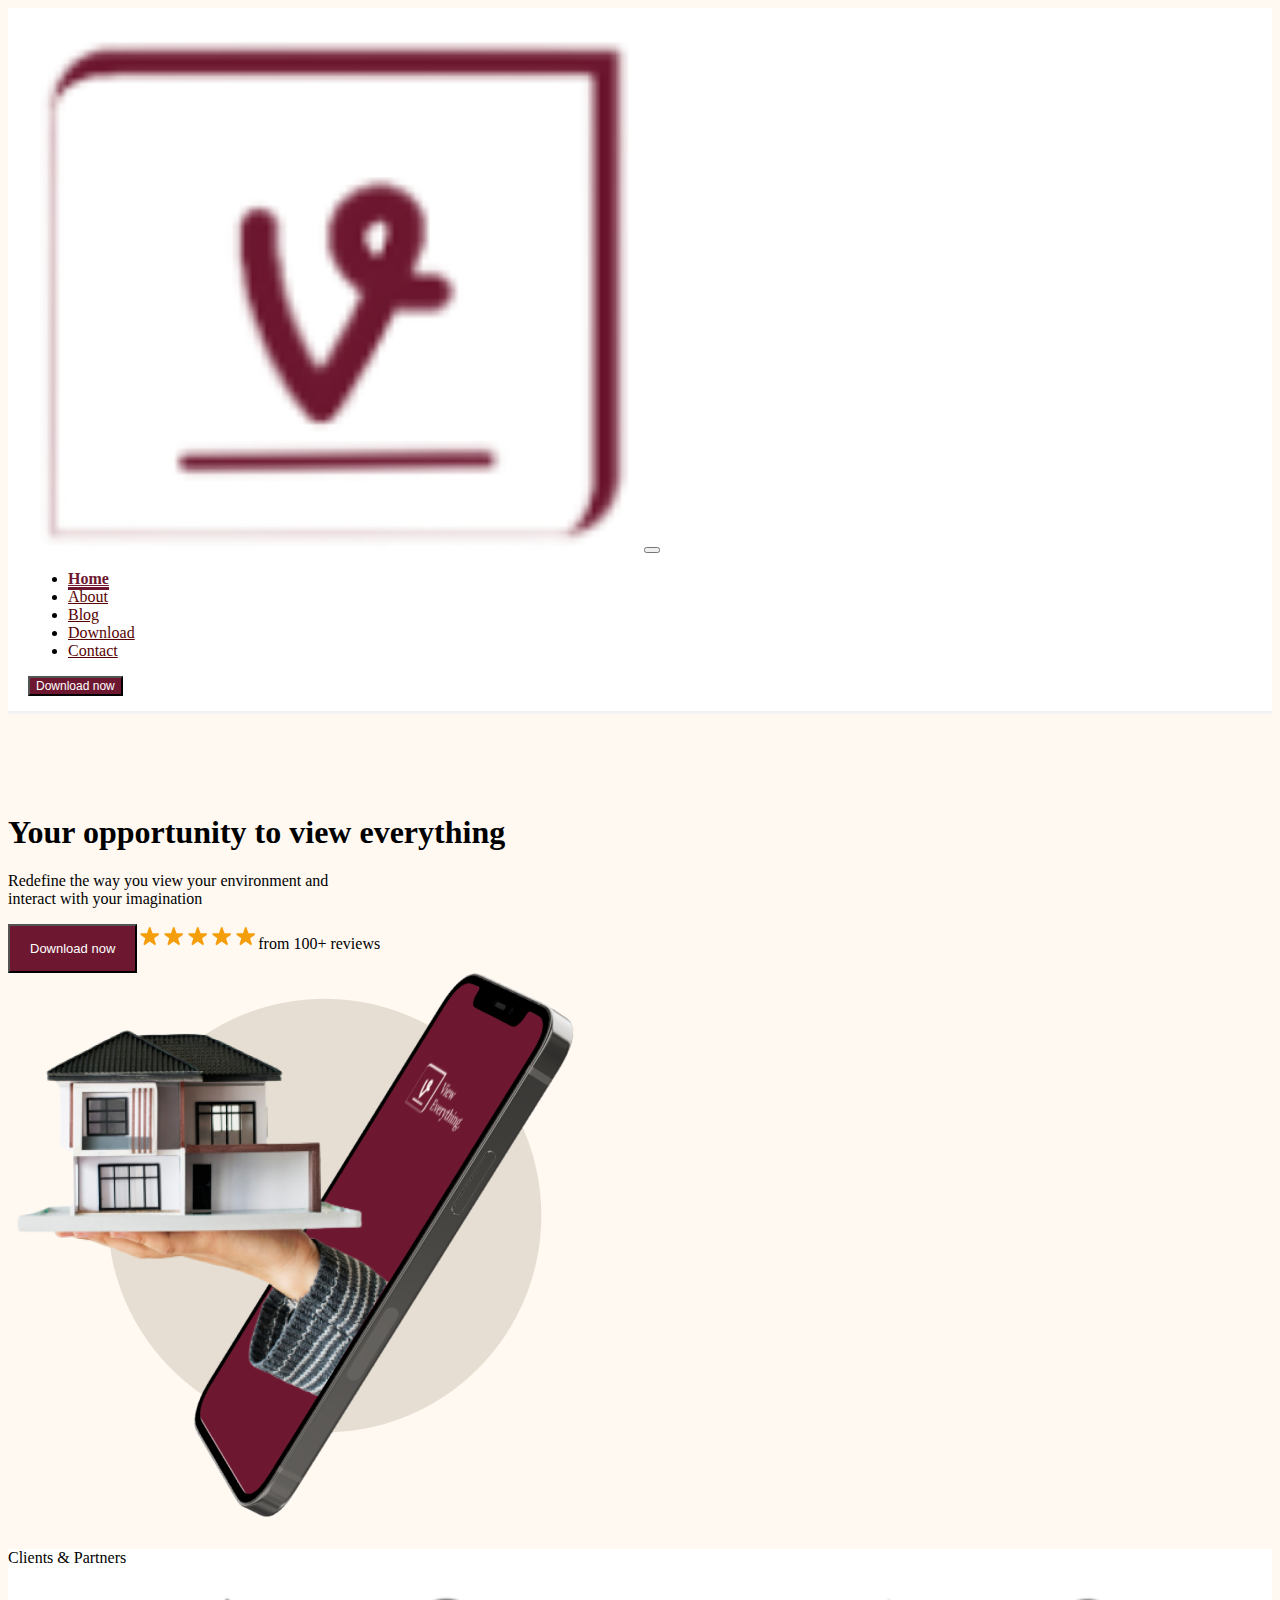
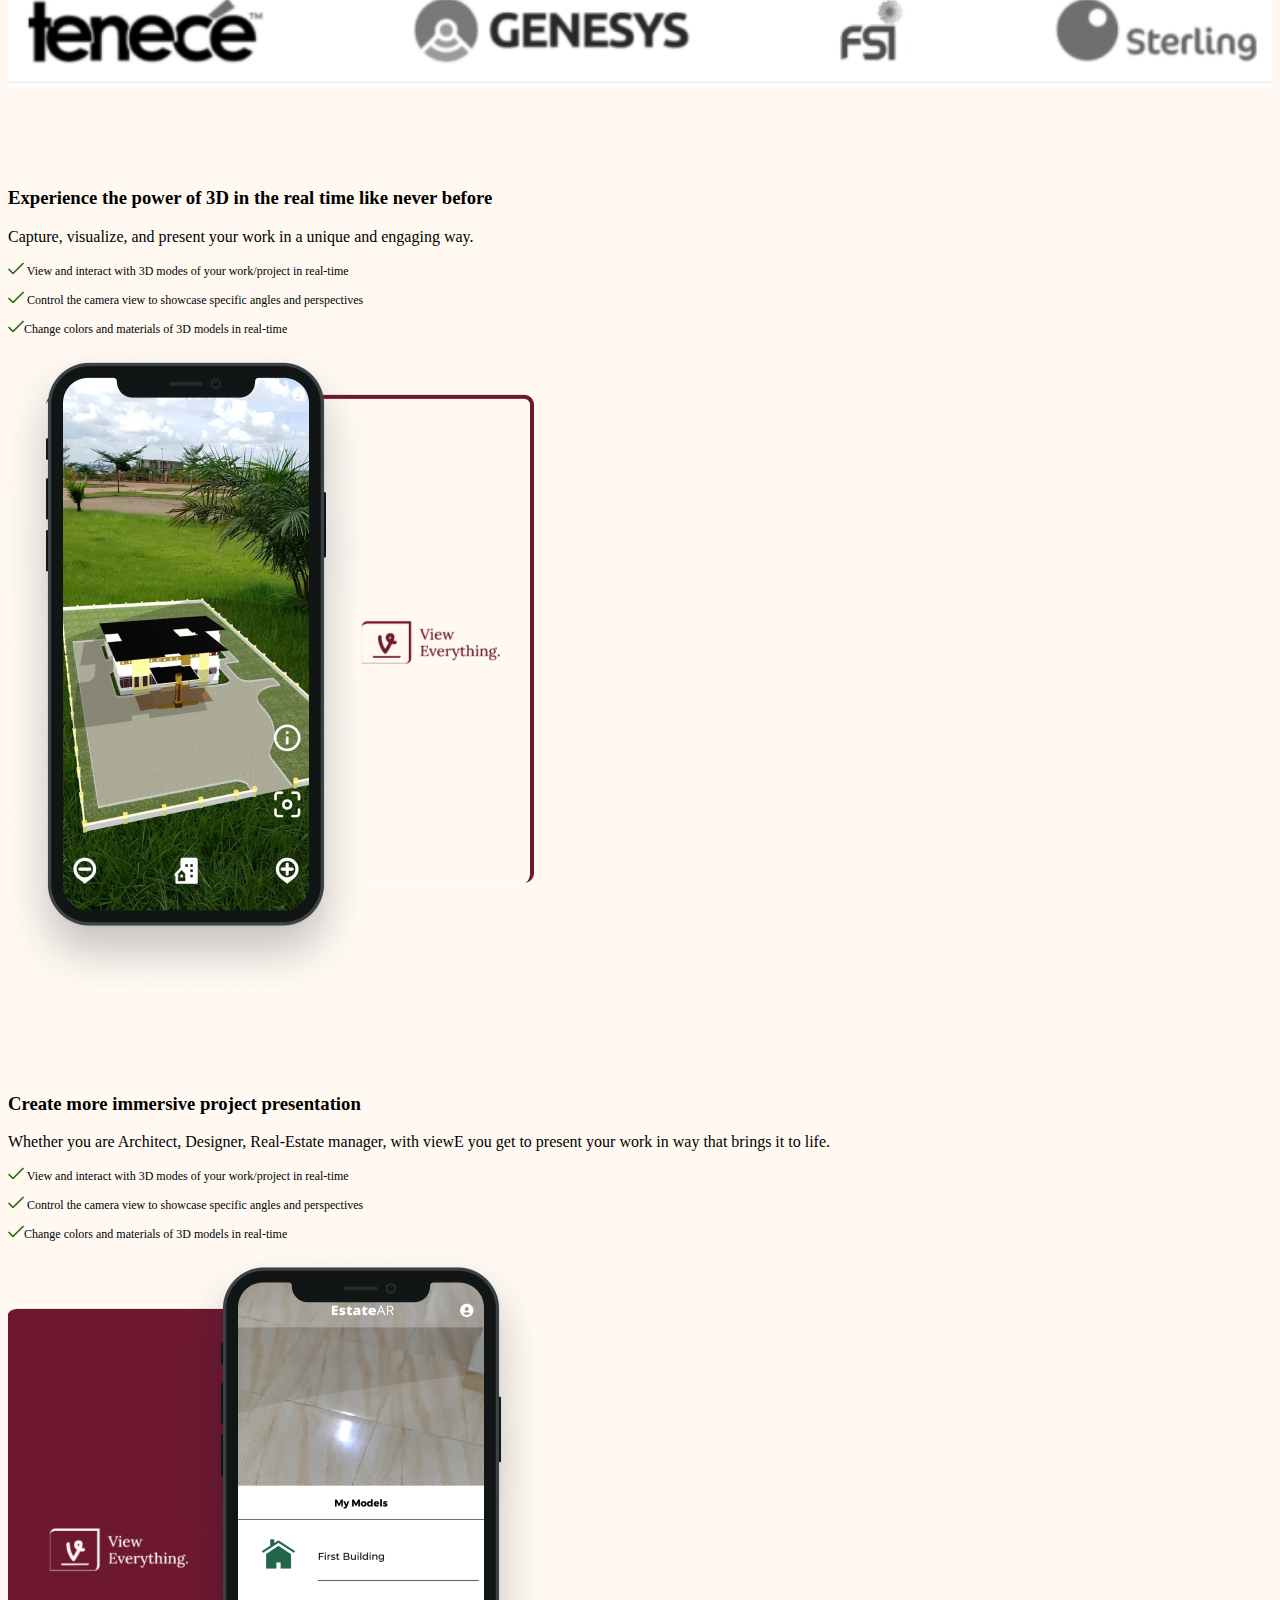
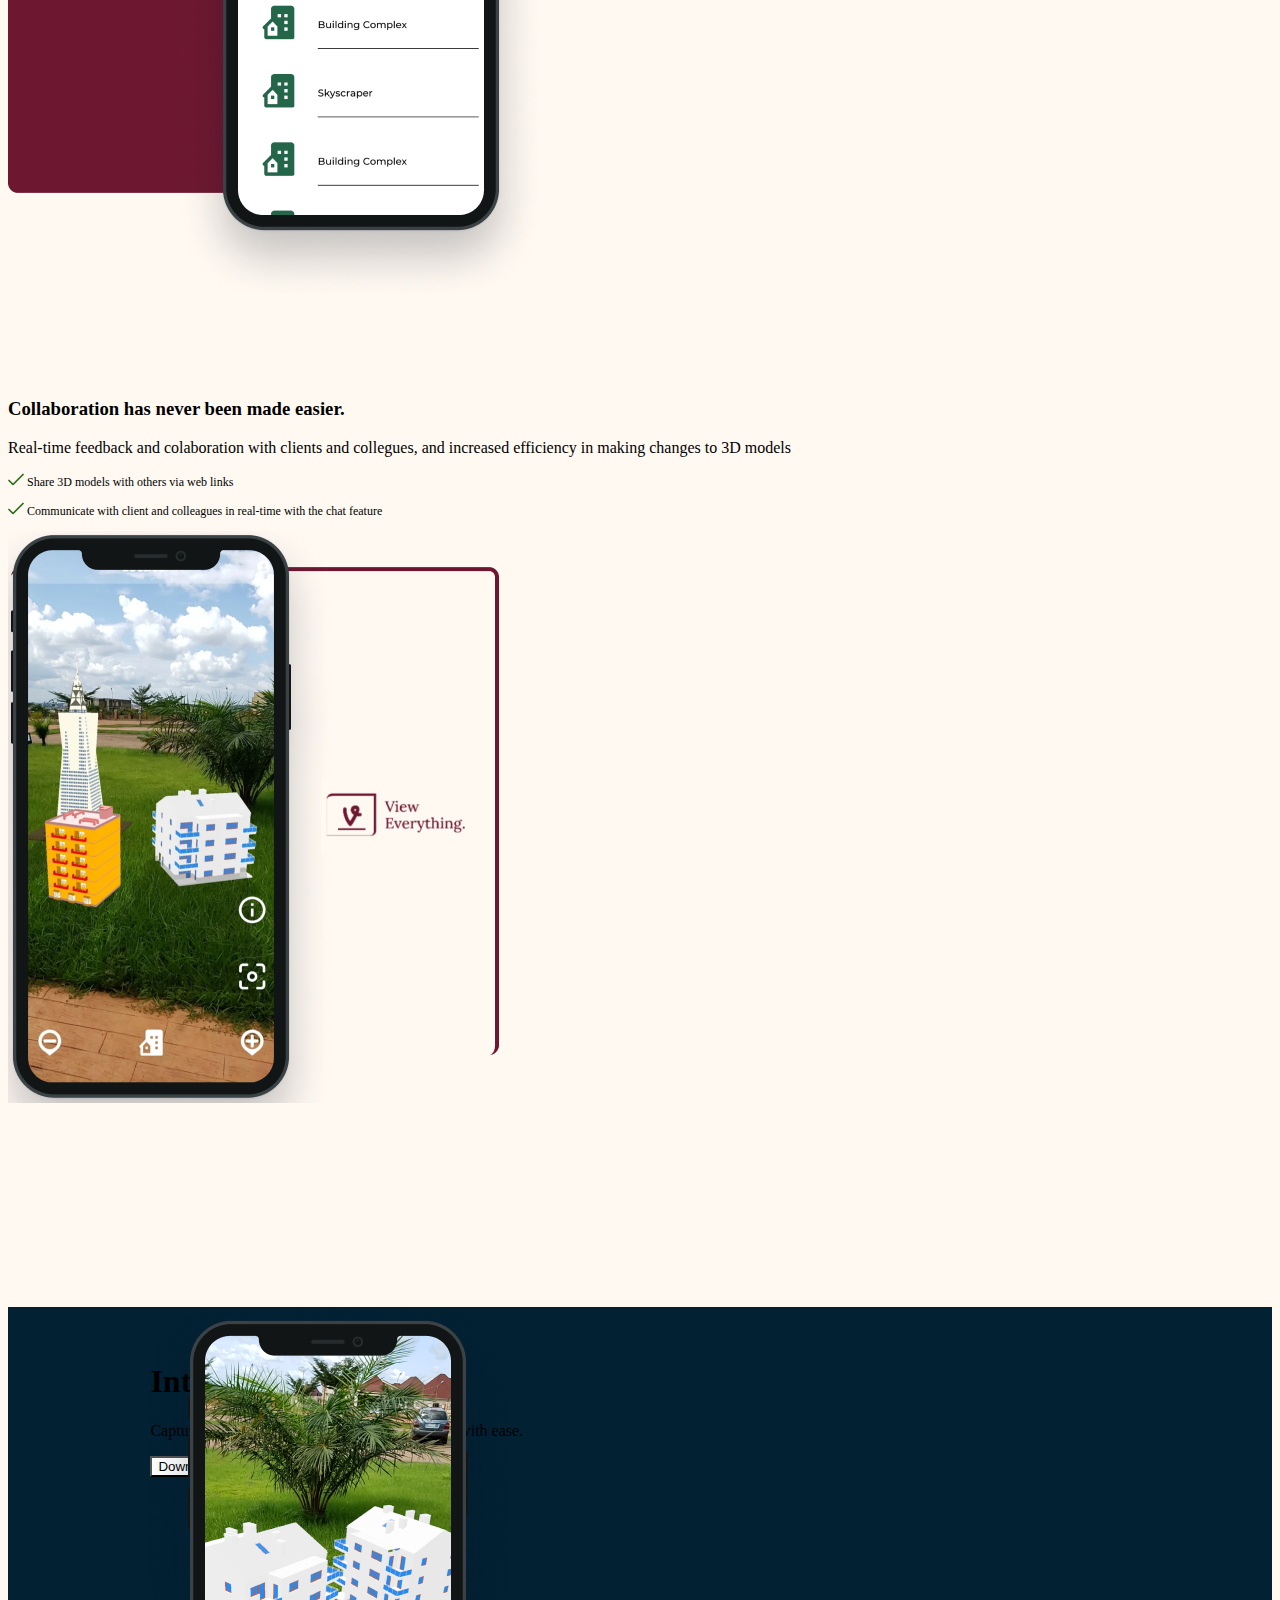
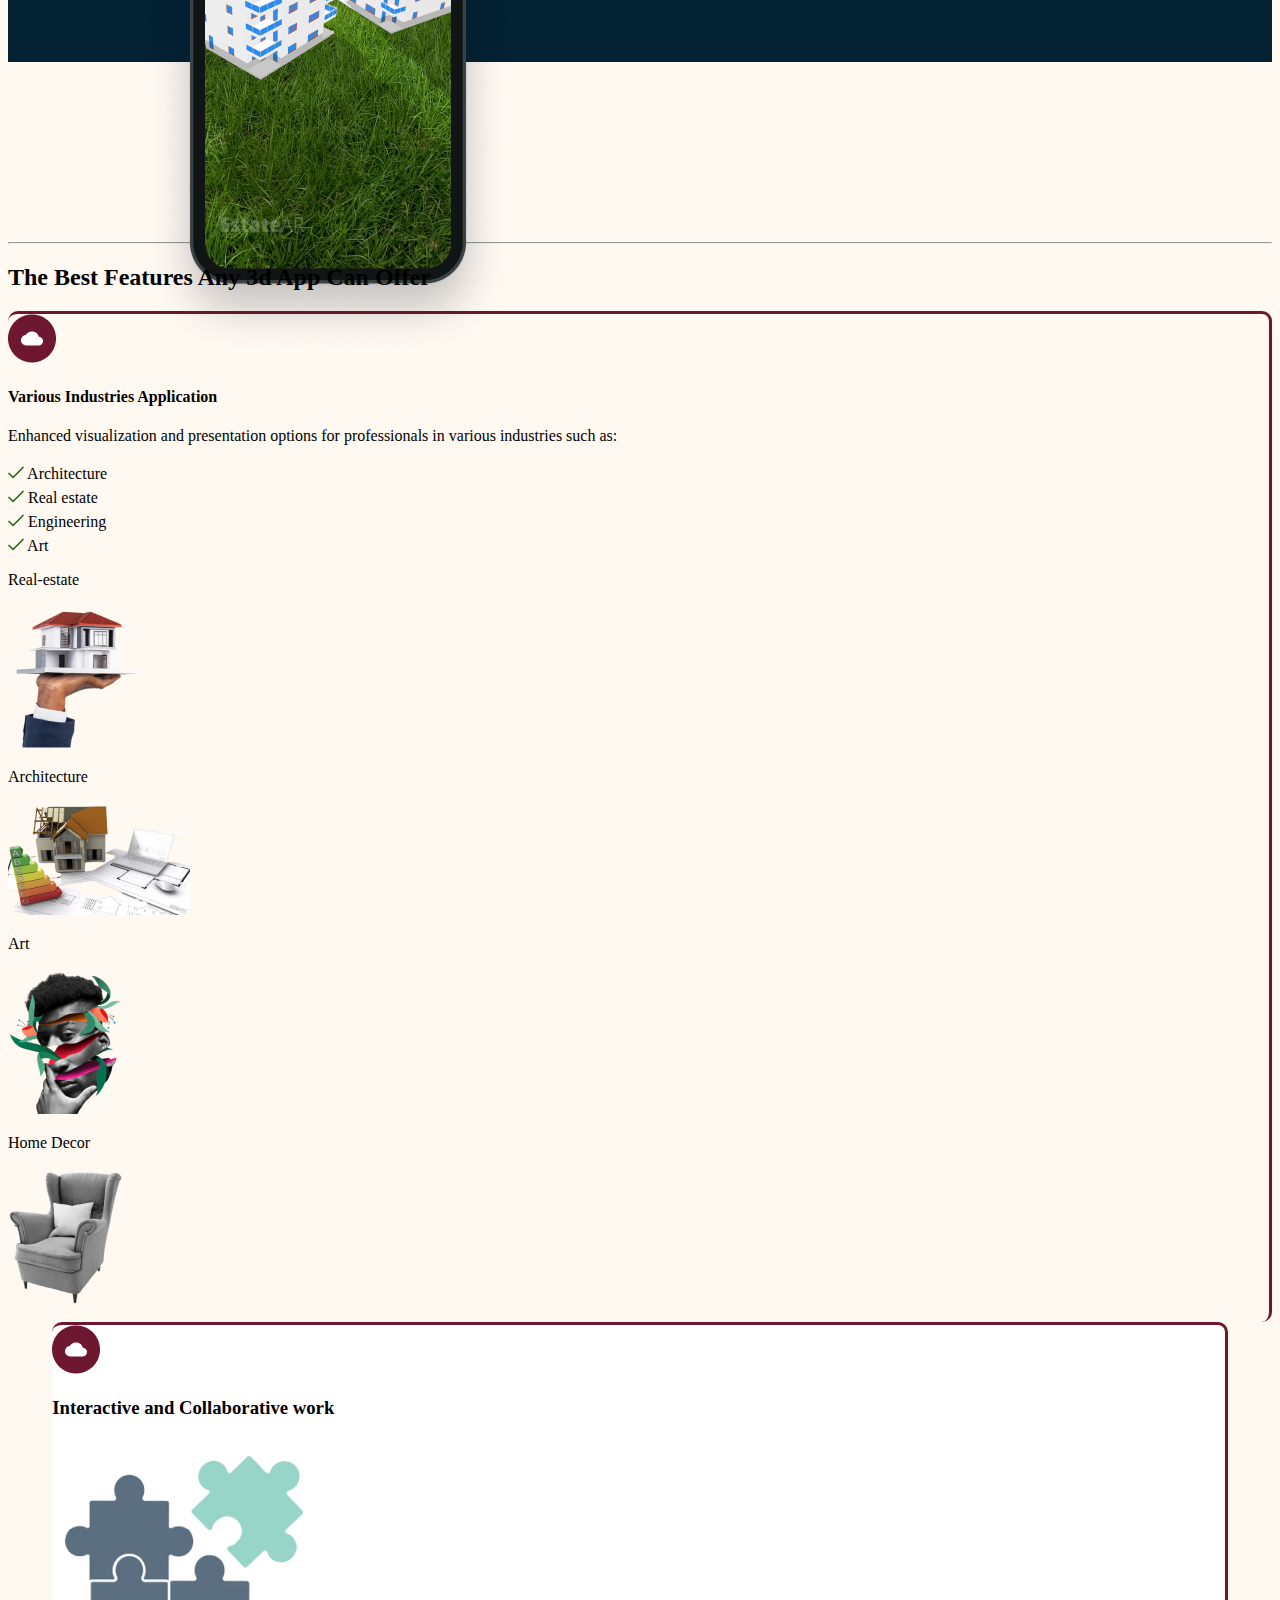
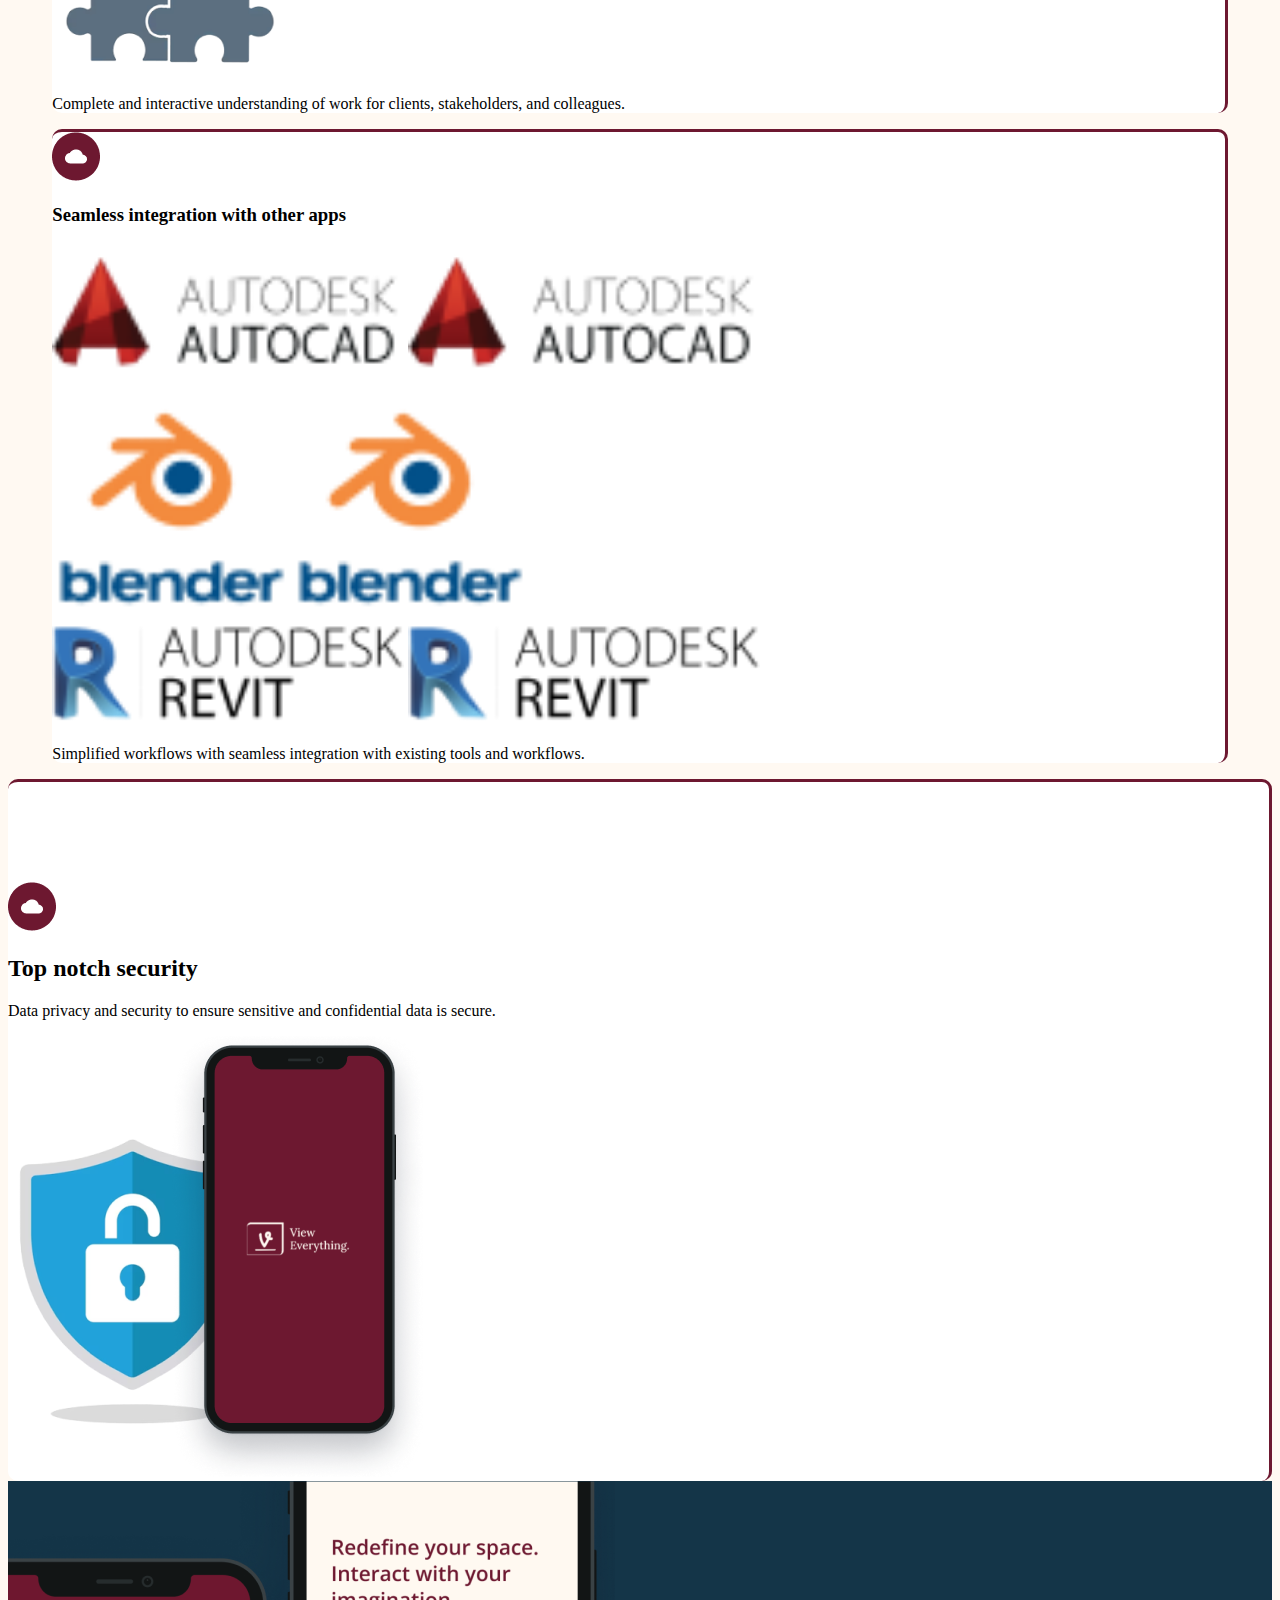
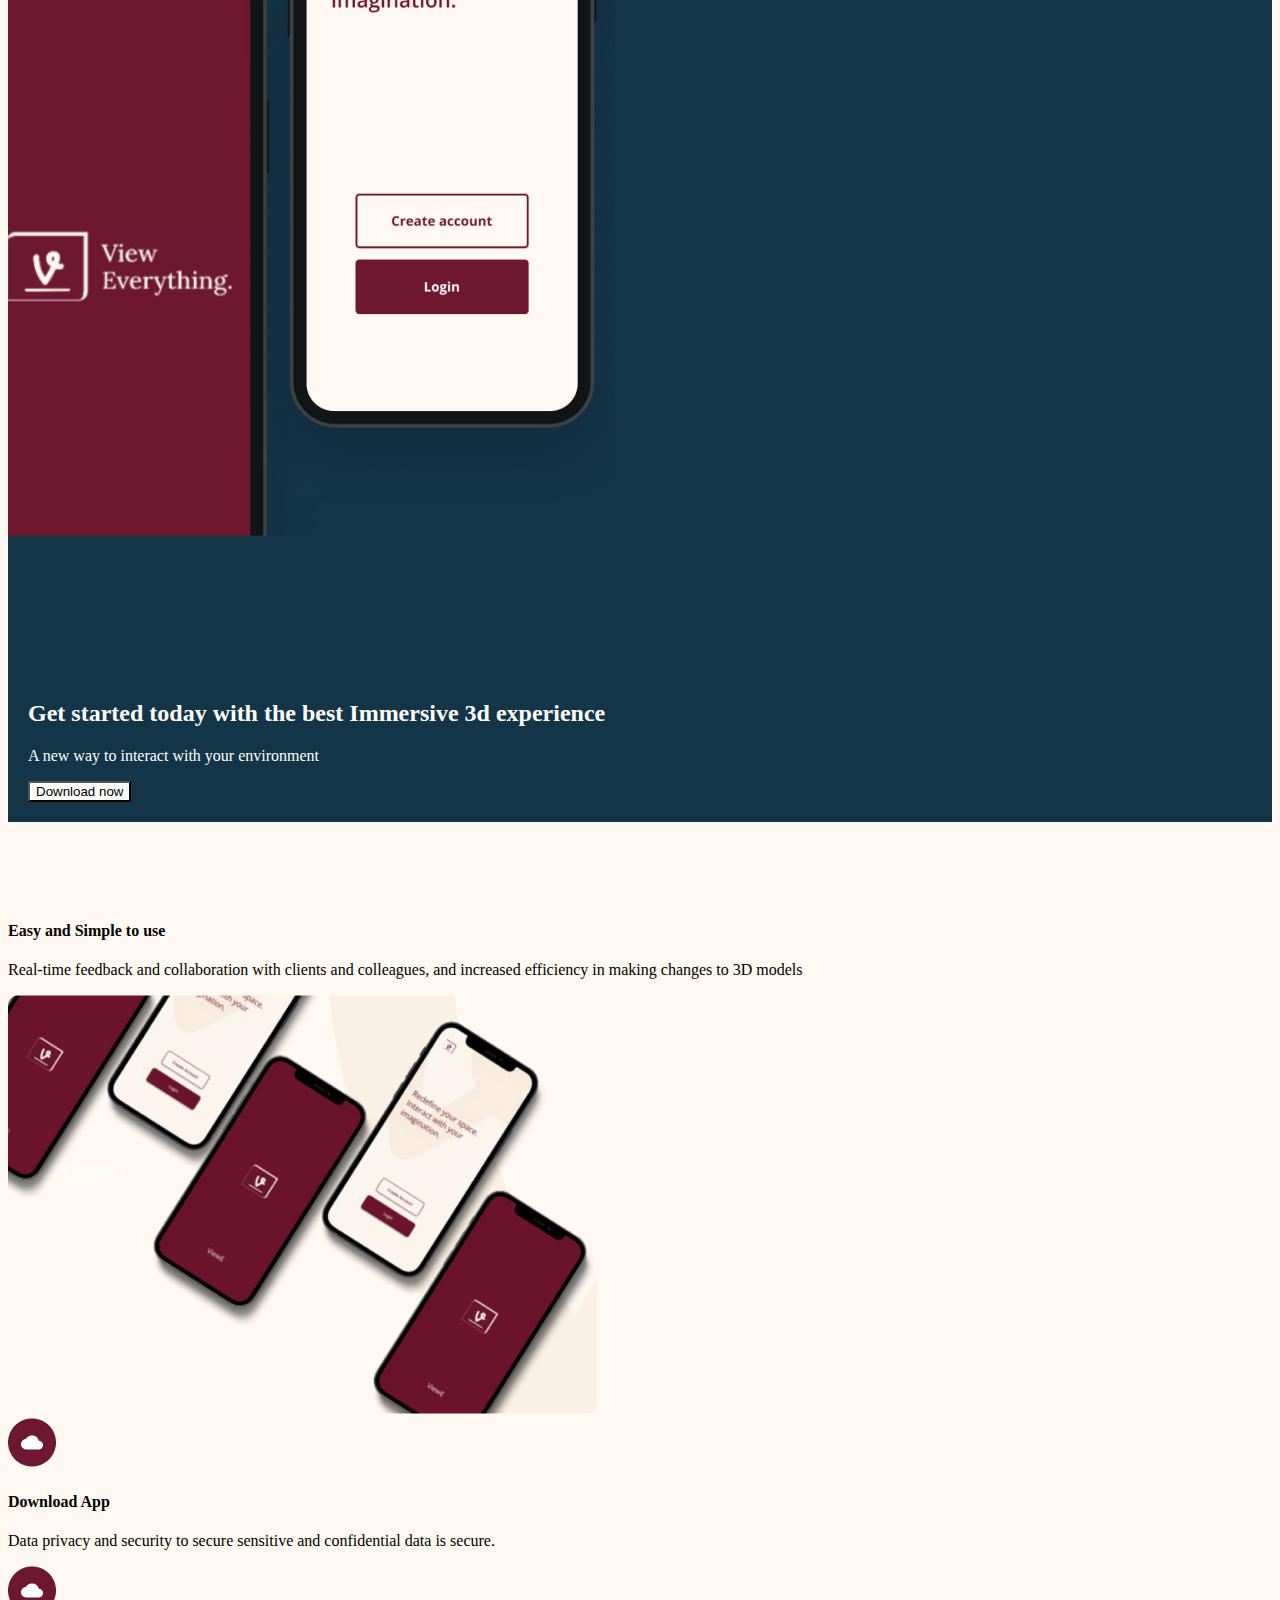
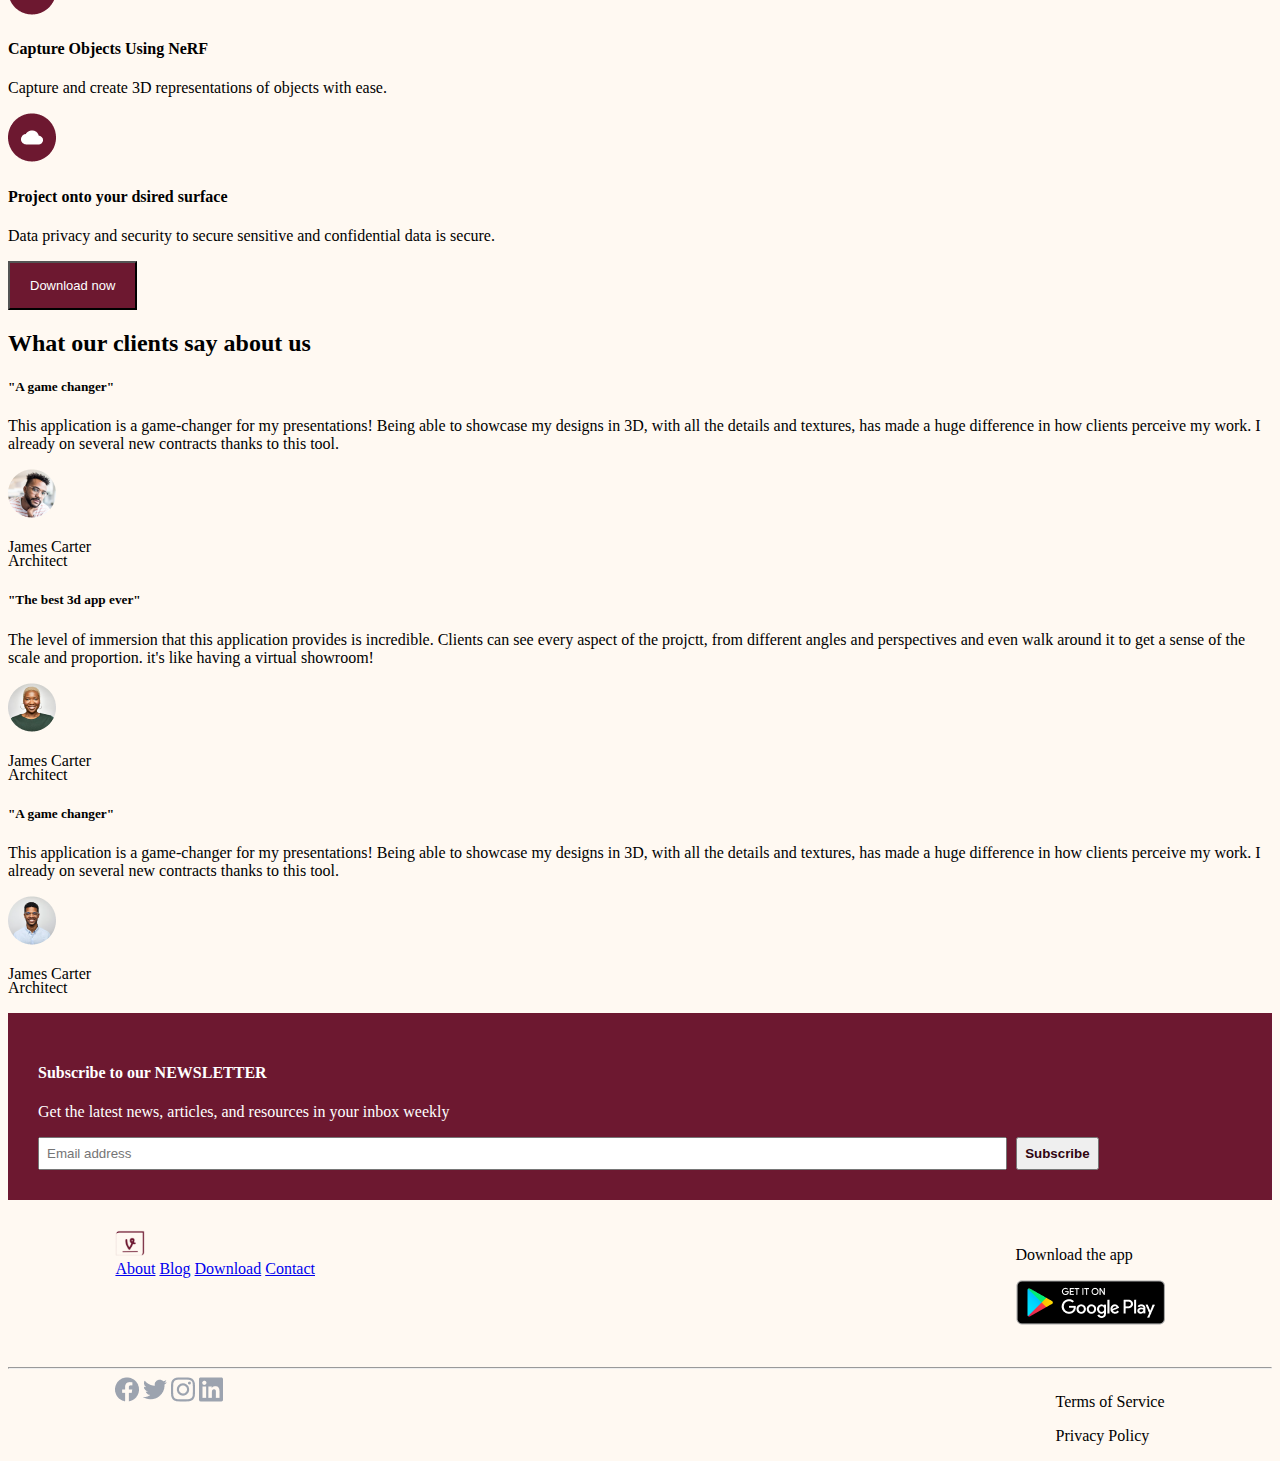
==== commit 0ad7ff51: "Update index.html" ====
--- a/index.html
+++ b/index.html
@@ -48,7 +48,7 @@
            <h1>Your opportunity to view everything</h1>
            <p class="lead fw">Redefine the way you view your environment and <br> interact  with your imagination</p>
           <div class=" align-content-center herobtn"> 
-          <div><button class="rounded border-0 heroDownloadBtn">Download now </button></div><span class="mt-3 ms-4 small">from 100+ reviews</span>
+          <div><button class="rounded border-0 heroDownloadBtn">Download now </button></div><span class="mt-3 ms-4 small"><img src="img/Rating.png">from 100+ reviews</span>
           </div>
          </div>
 
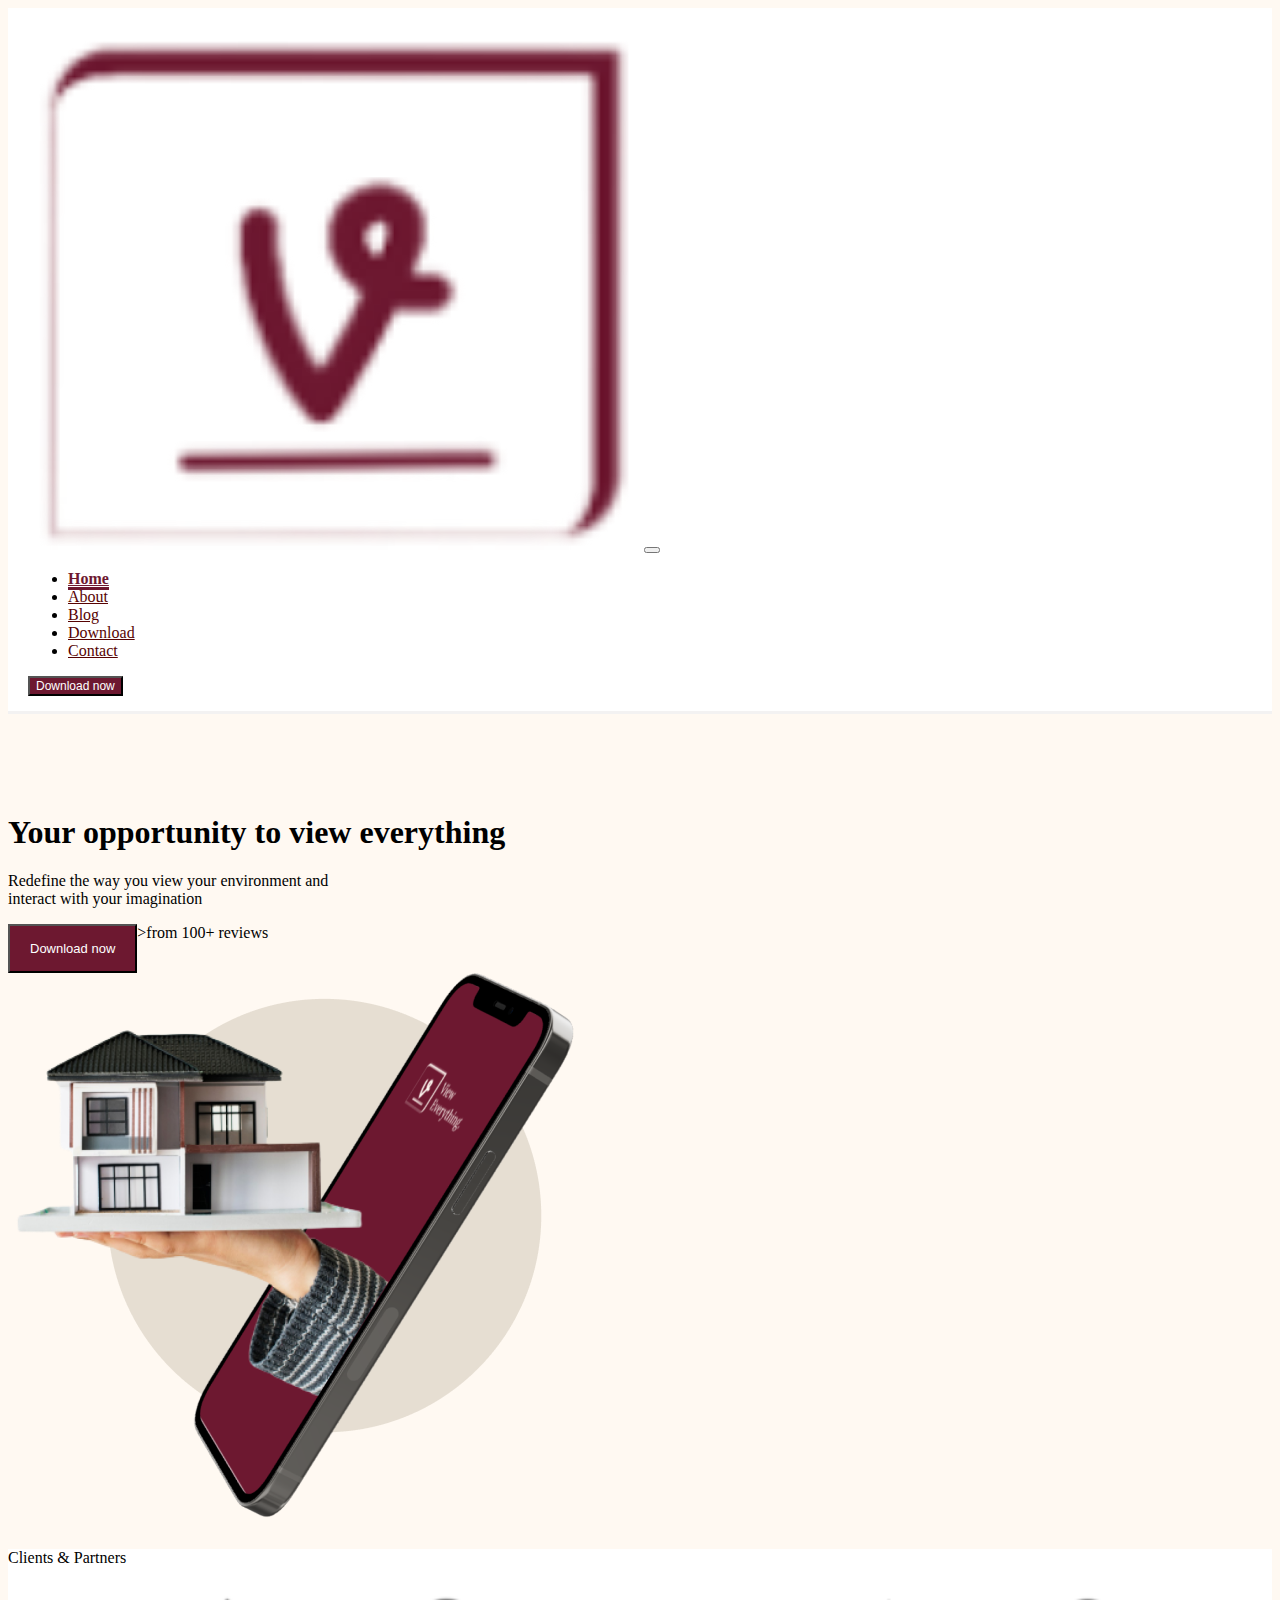
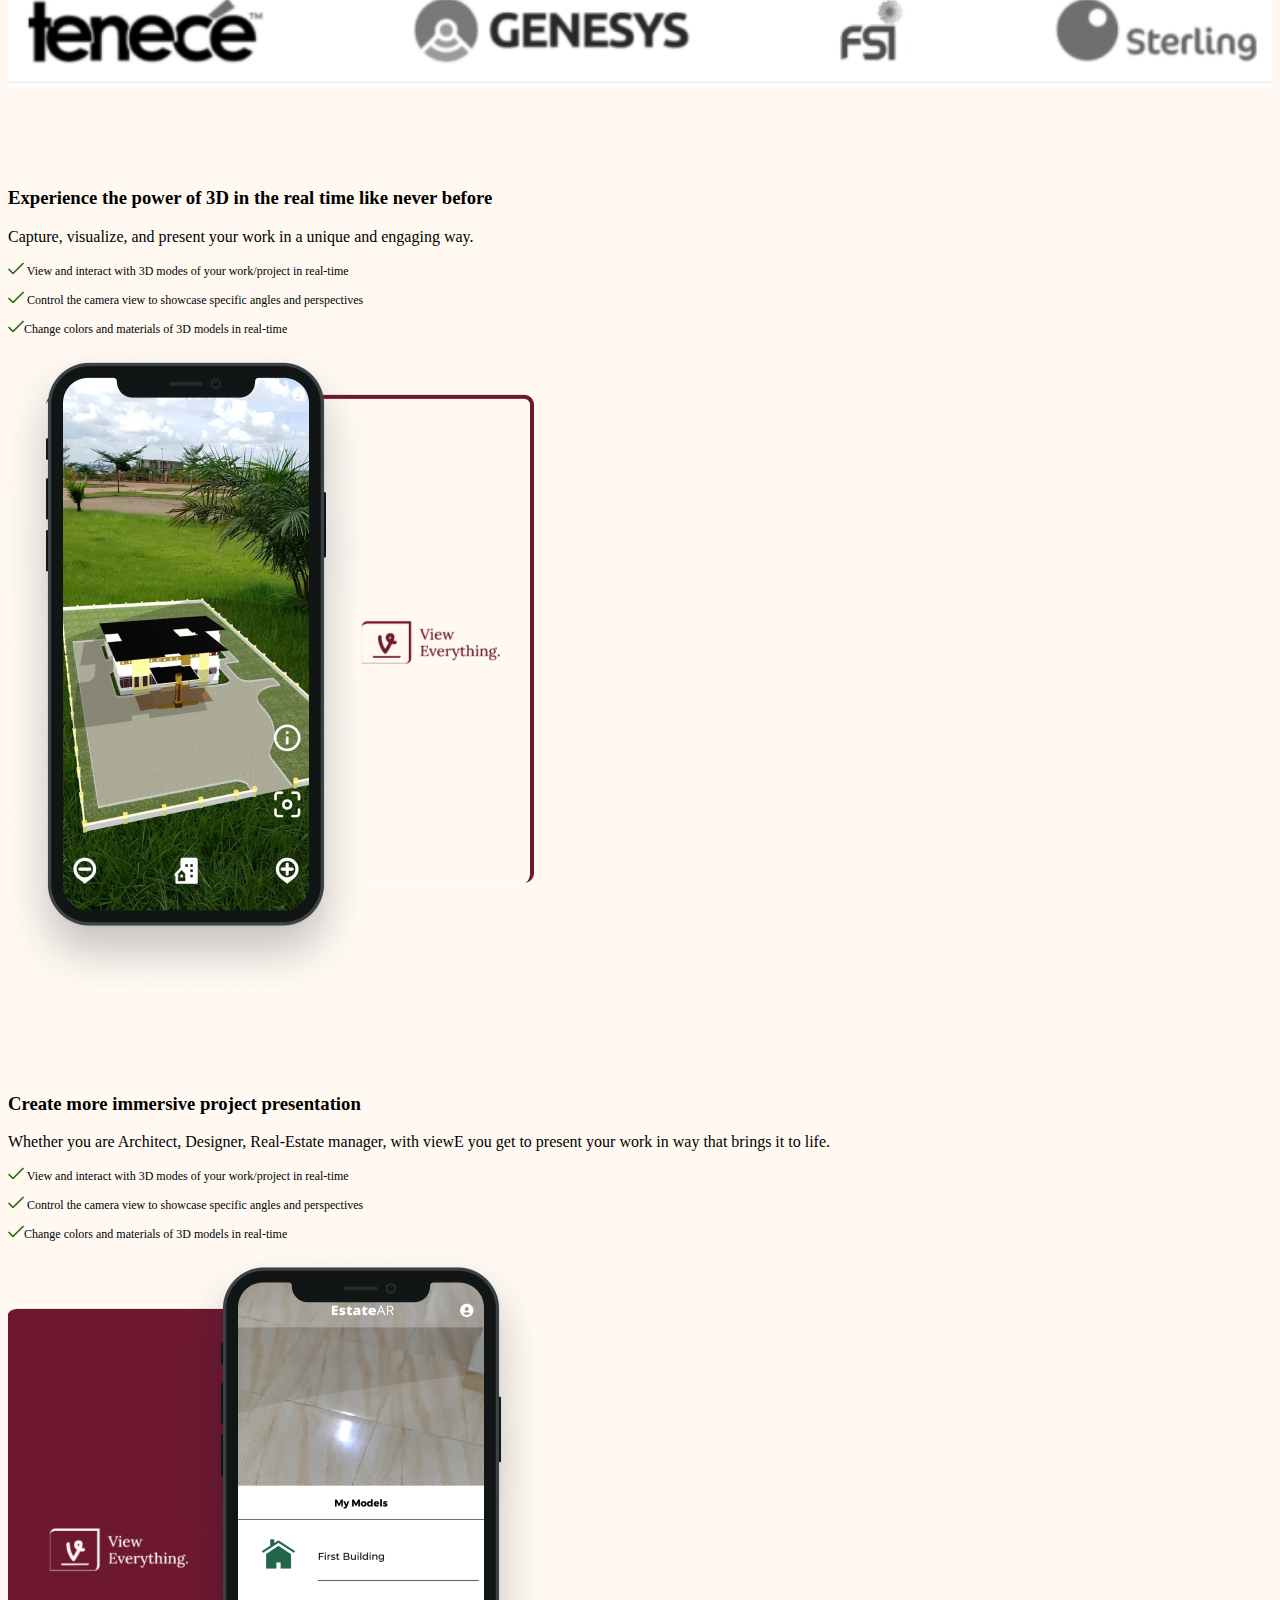
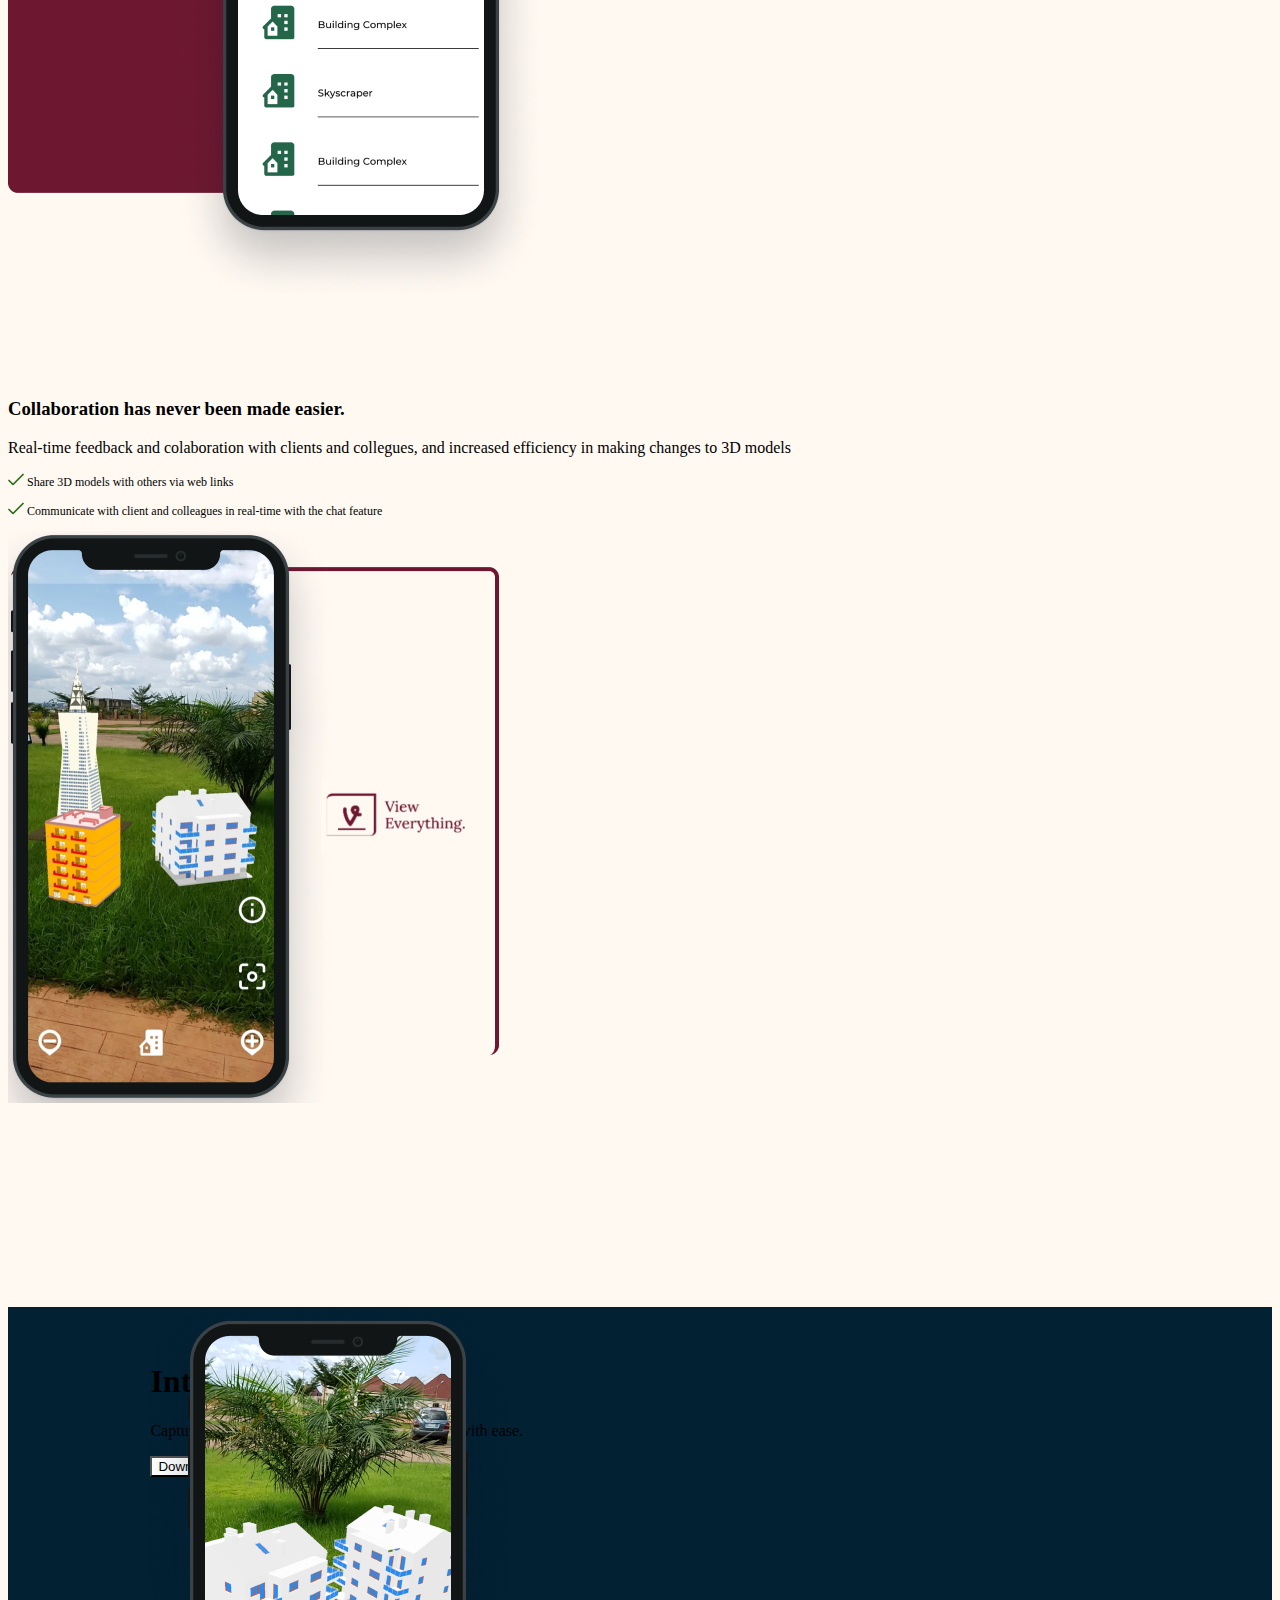
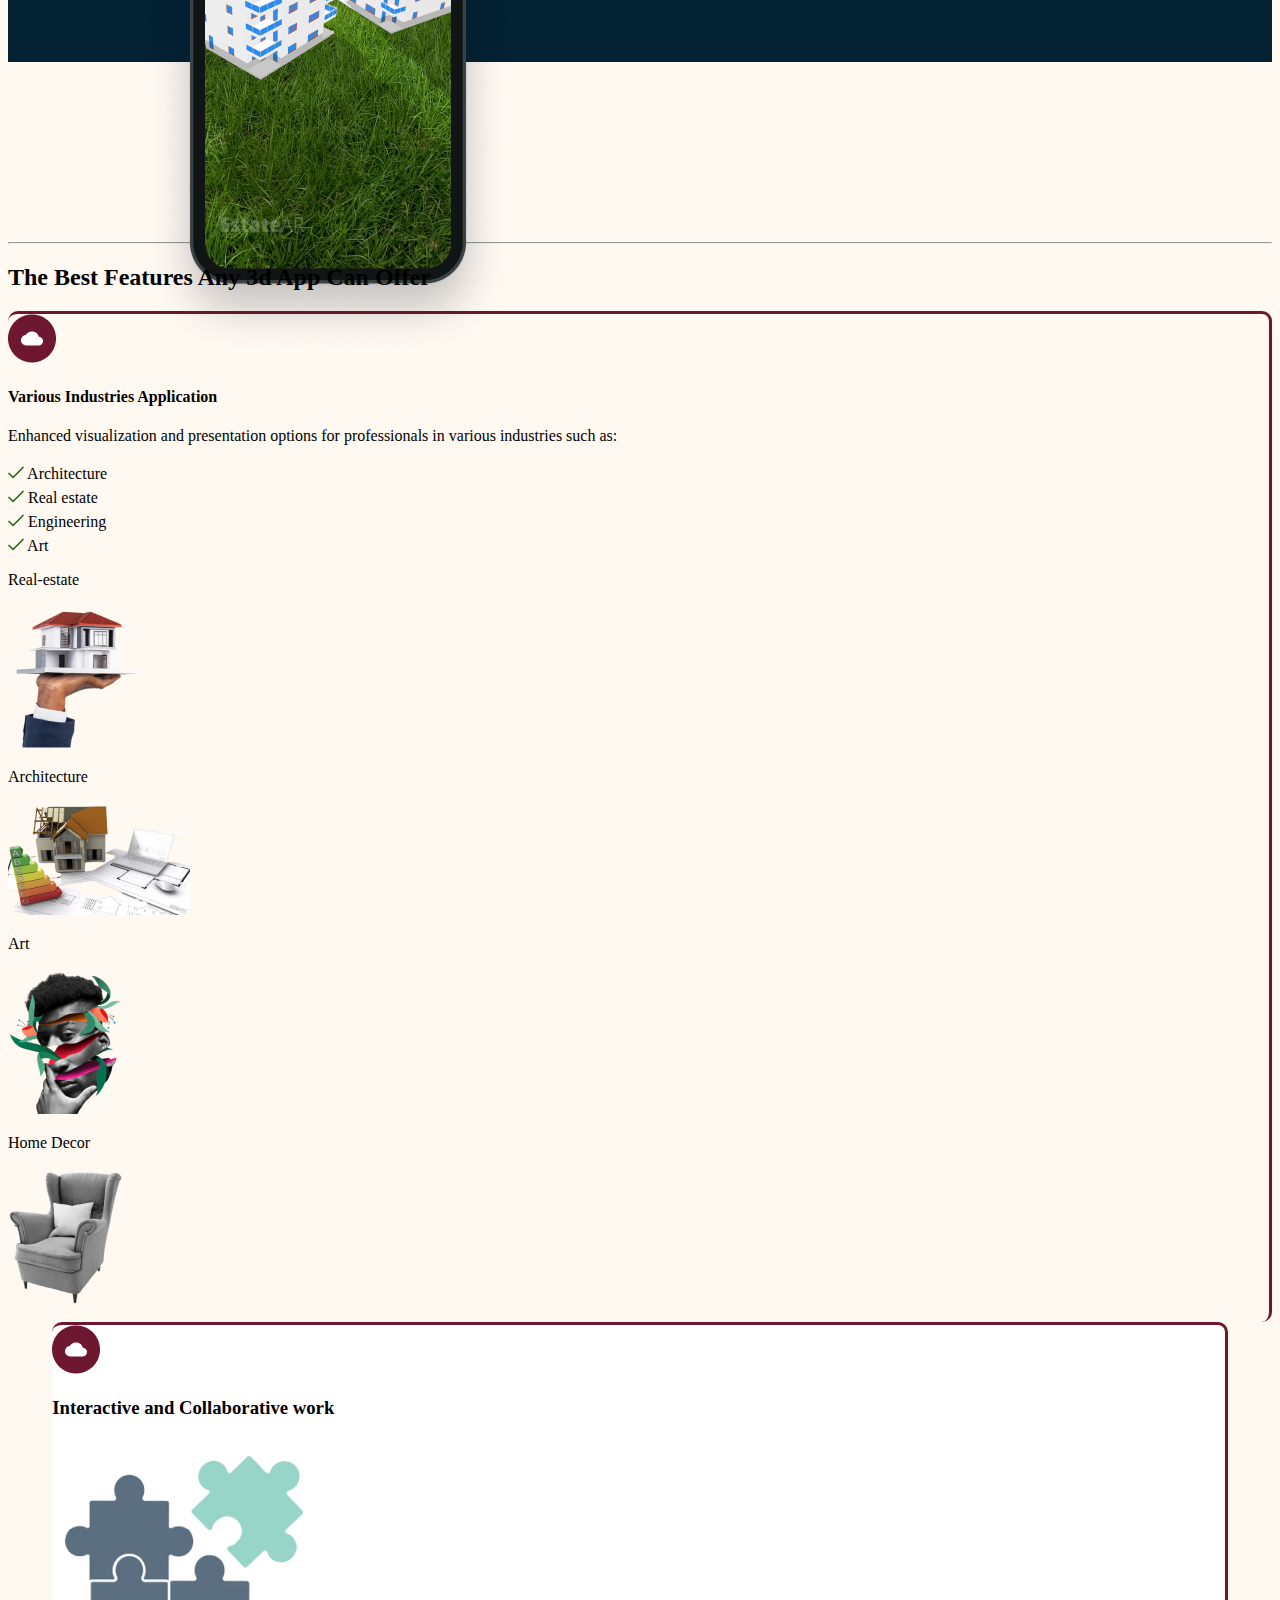
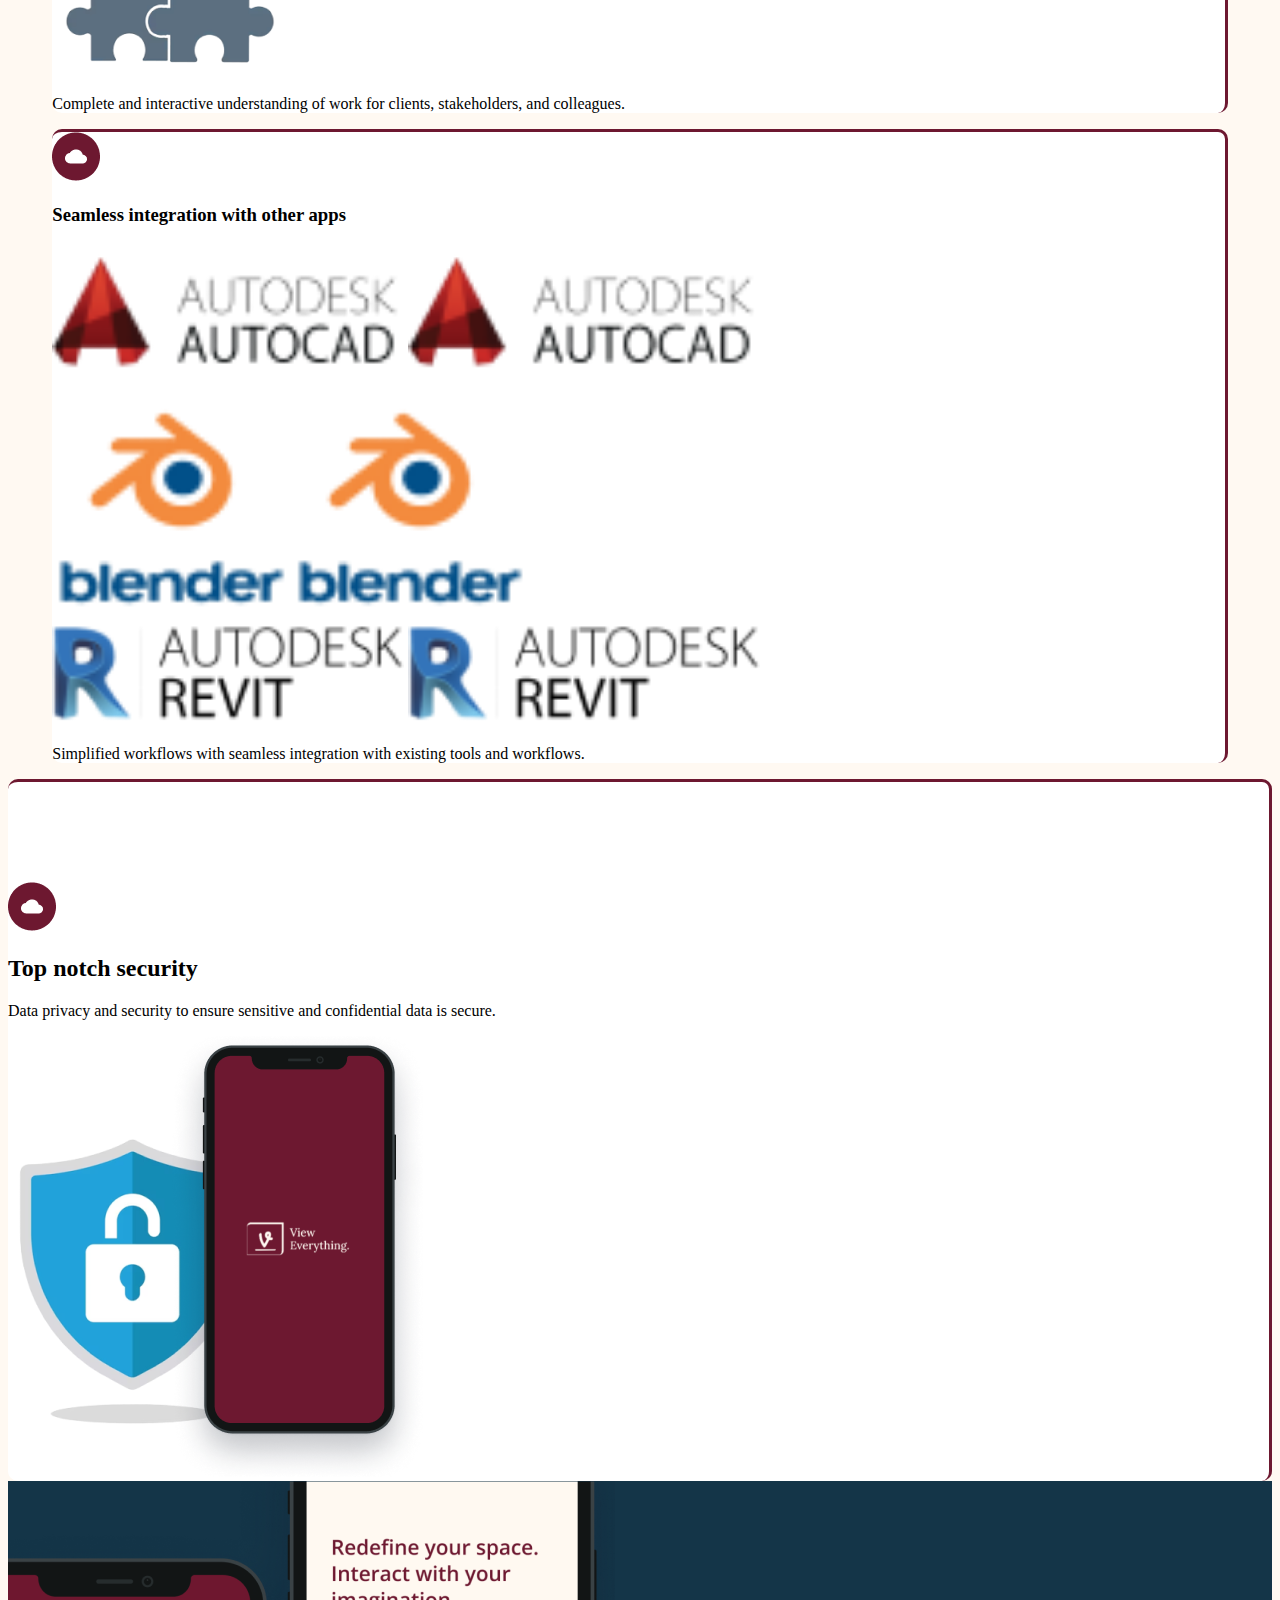
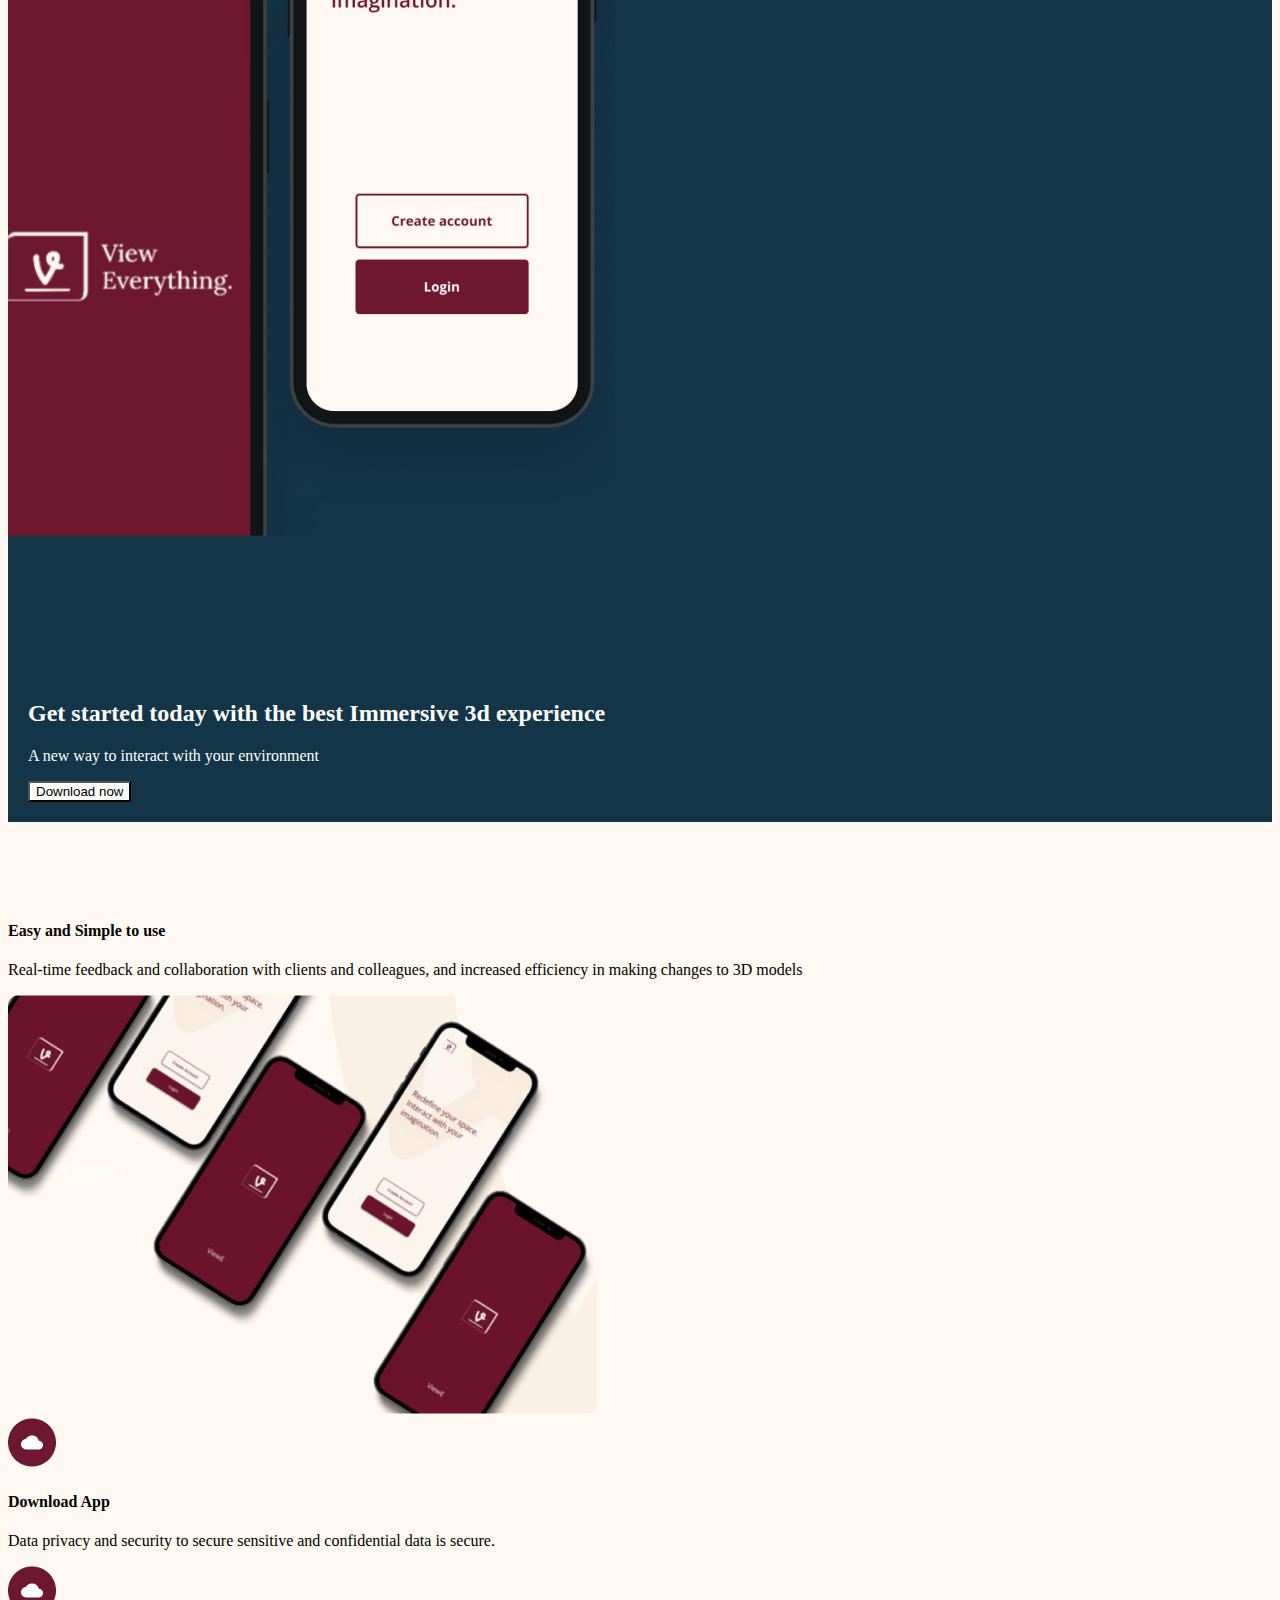
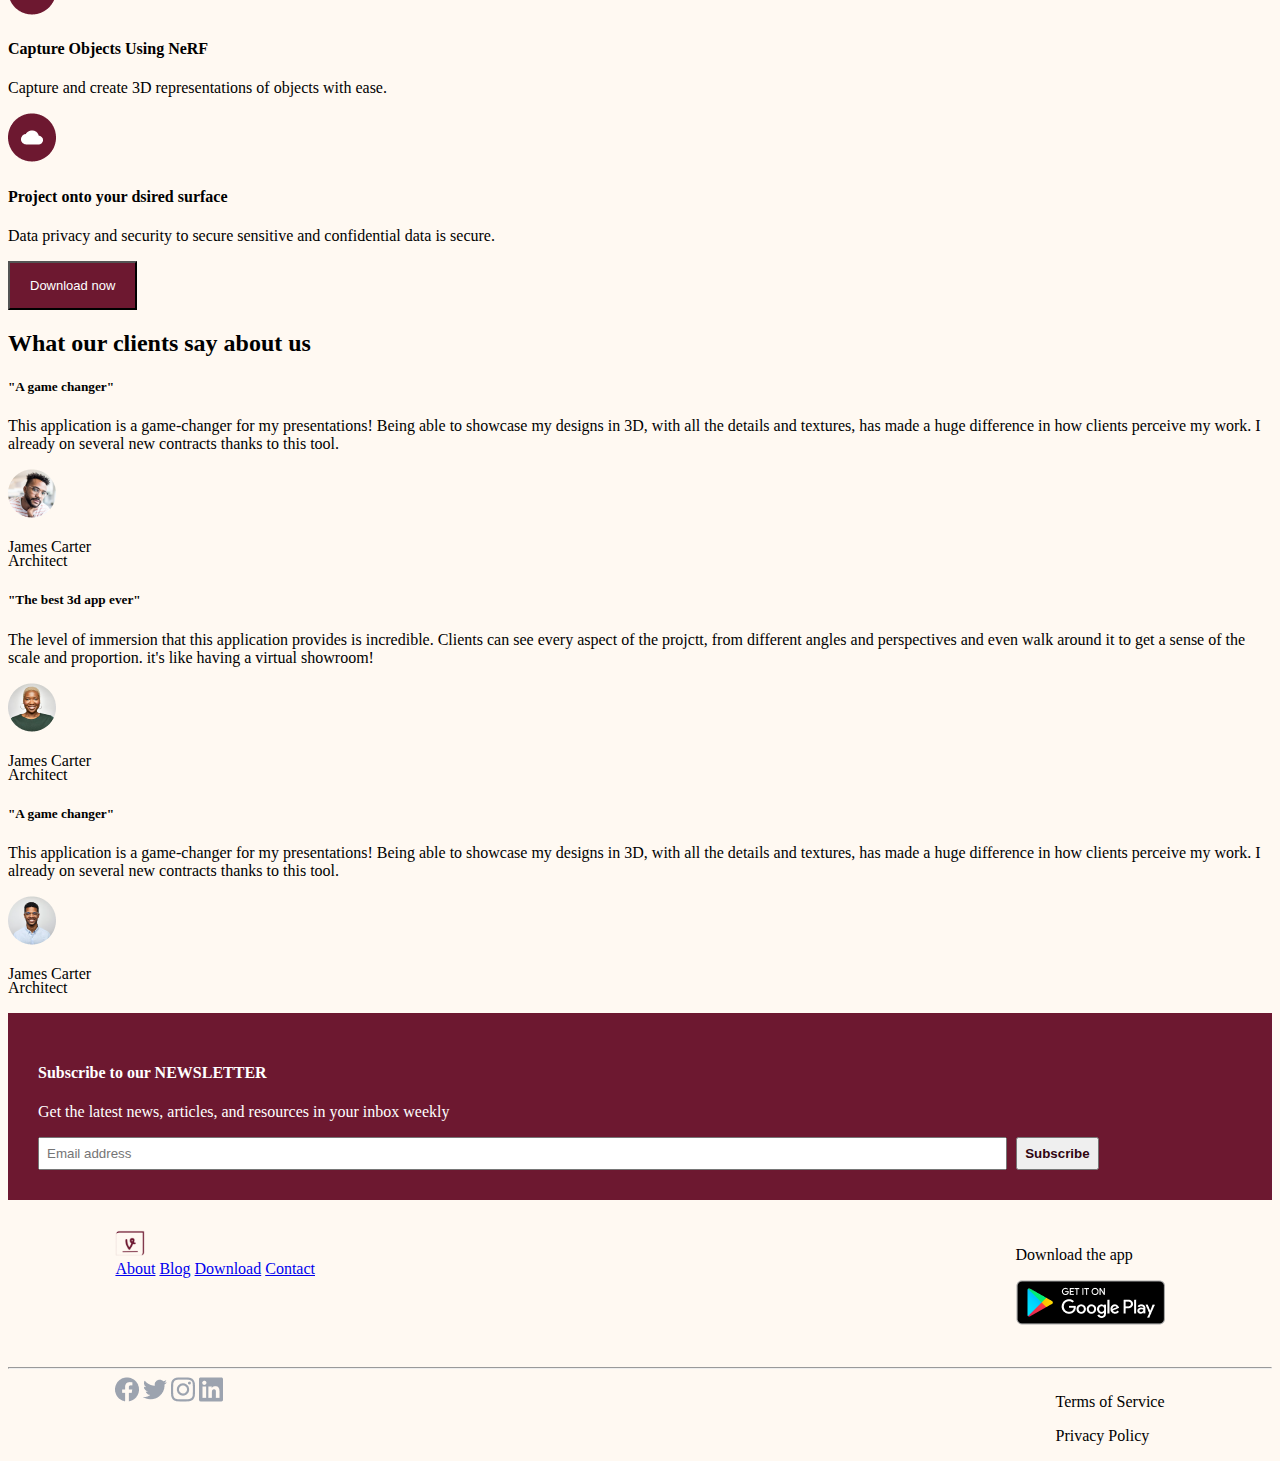
==== commit 1041527f: "Update index.html" ====
--- a/index.html
+++ b/index.html
@@ -48,7 +48,7 @@
            <h1>Your opportunity to view everything</h1>
            <p class="lead fw">Redefine the way you view your environment and <br> interact  with your imagination</p>
           <div class=" align-content-center herobtn"> 
-          <div><button class="rounded border-0 heroDownloadBtn">Download now </button></div><span class="mt-3 ms-4 small"><img src="img/Rating.png">from 100+ reviews</span>
+          <div><button class="rounded border-0 heroDownloadBtn">Download now </button></div><span class="mt-3 ms-4 small"><img src="Ratings.png" alt="">>from 100+ reviews</span>
           </div>
          </div>
 
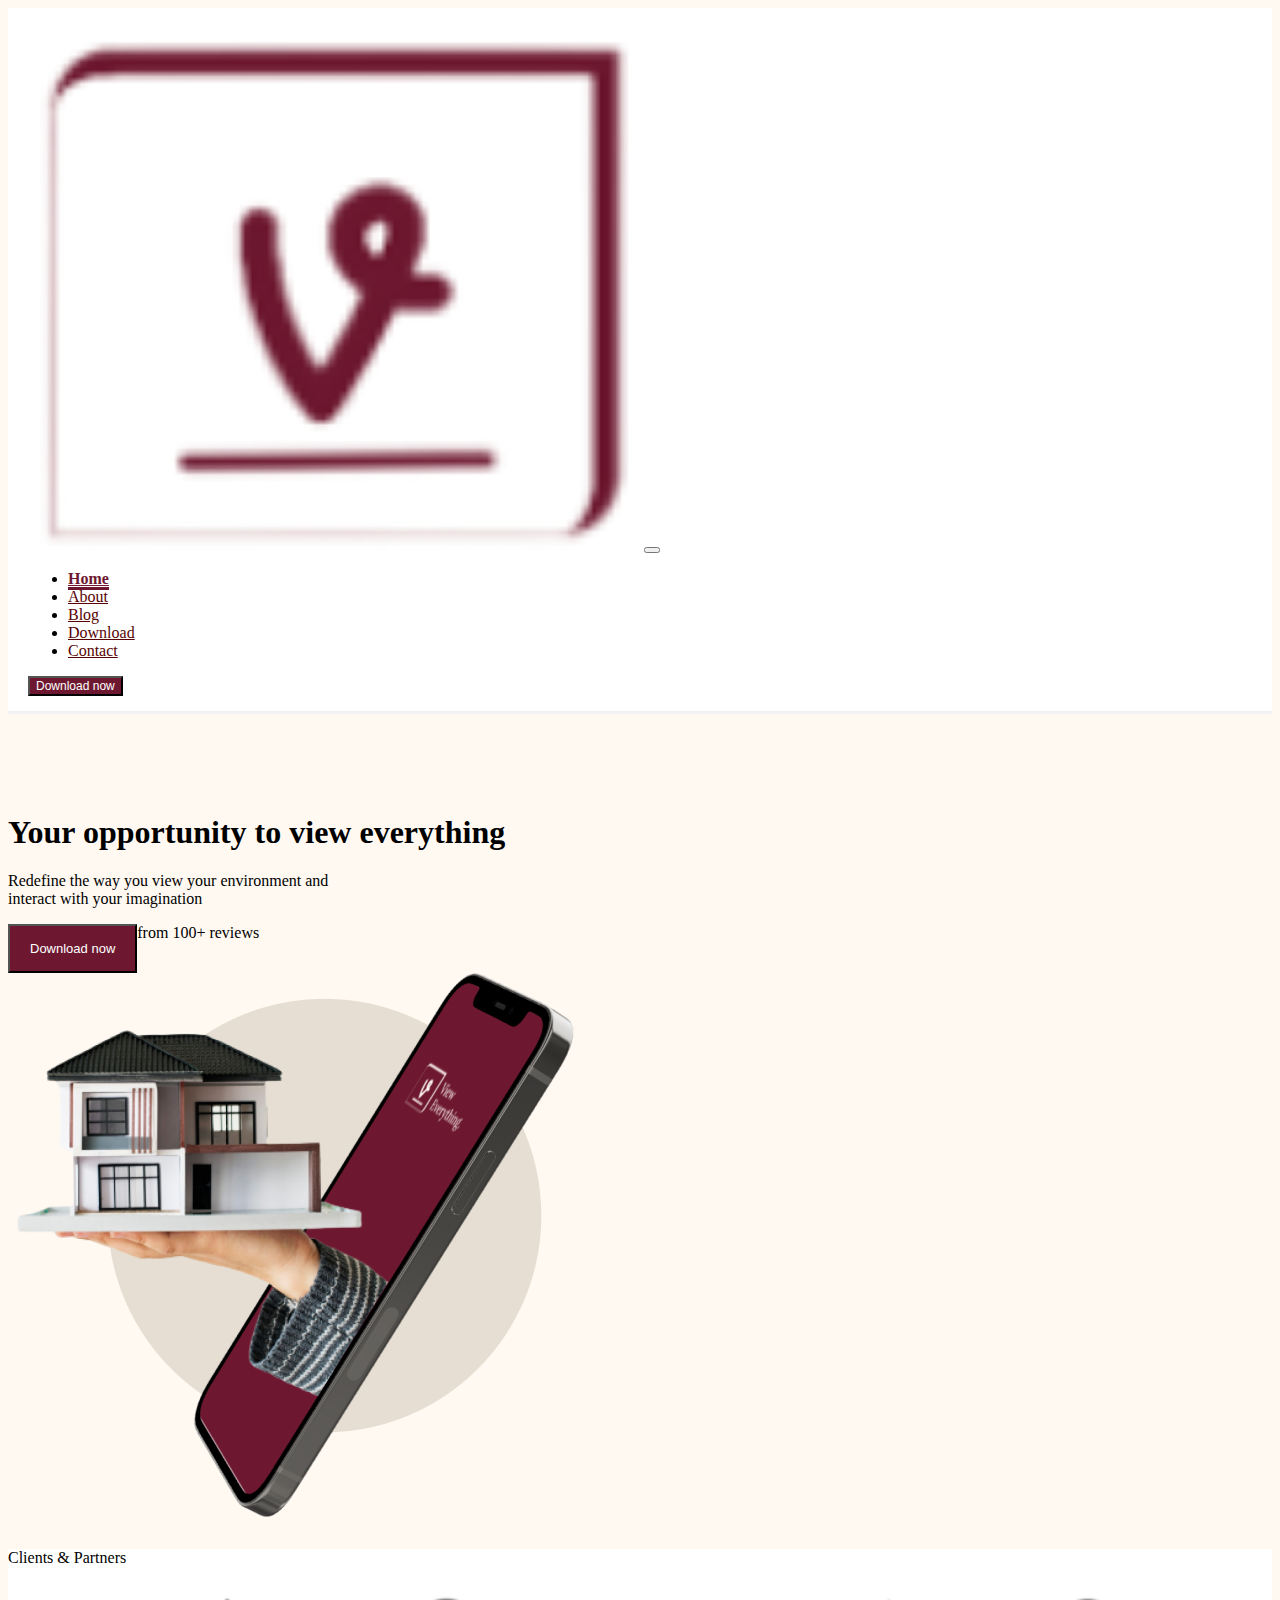
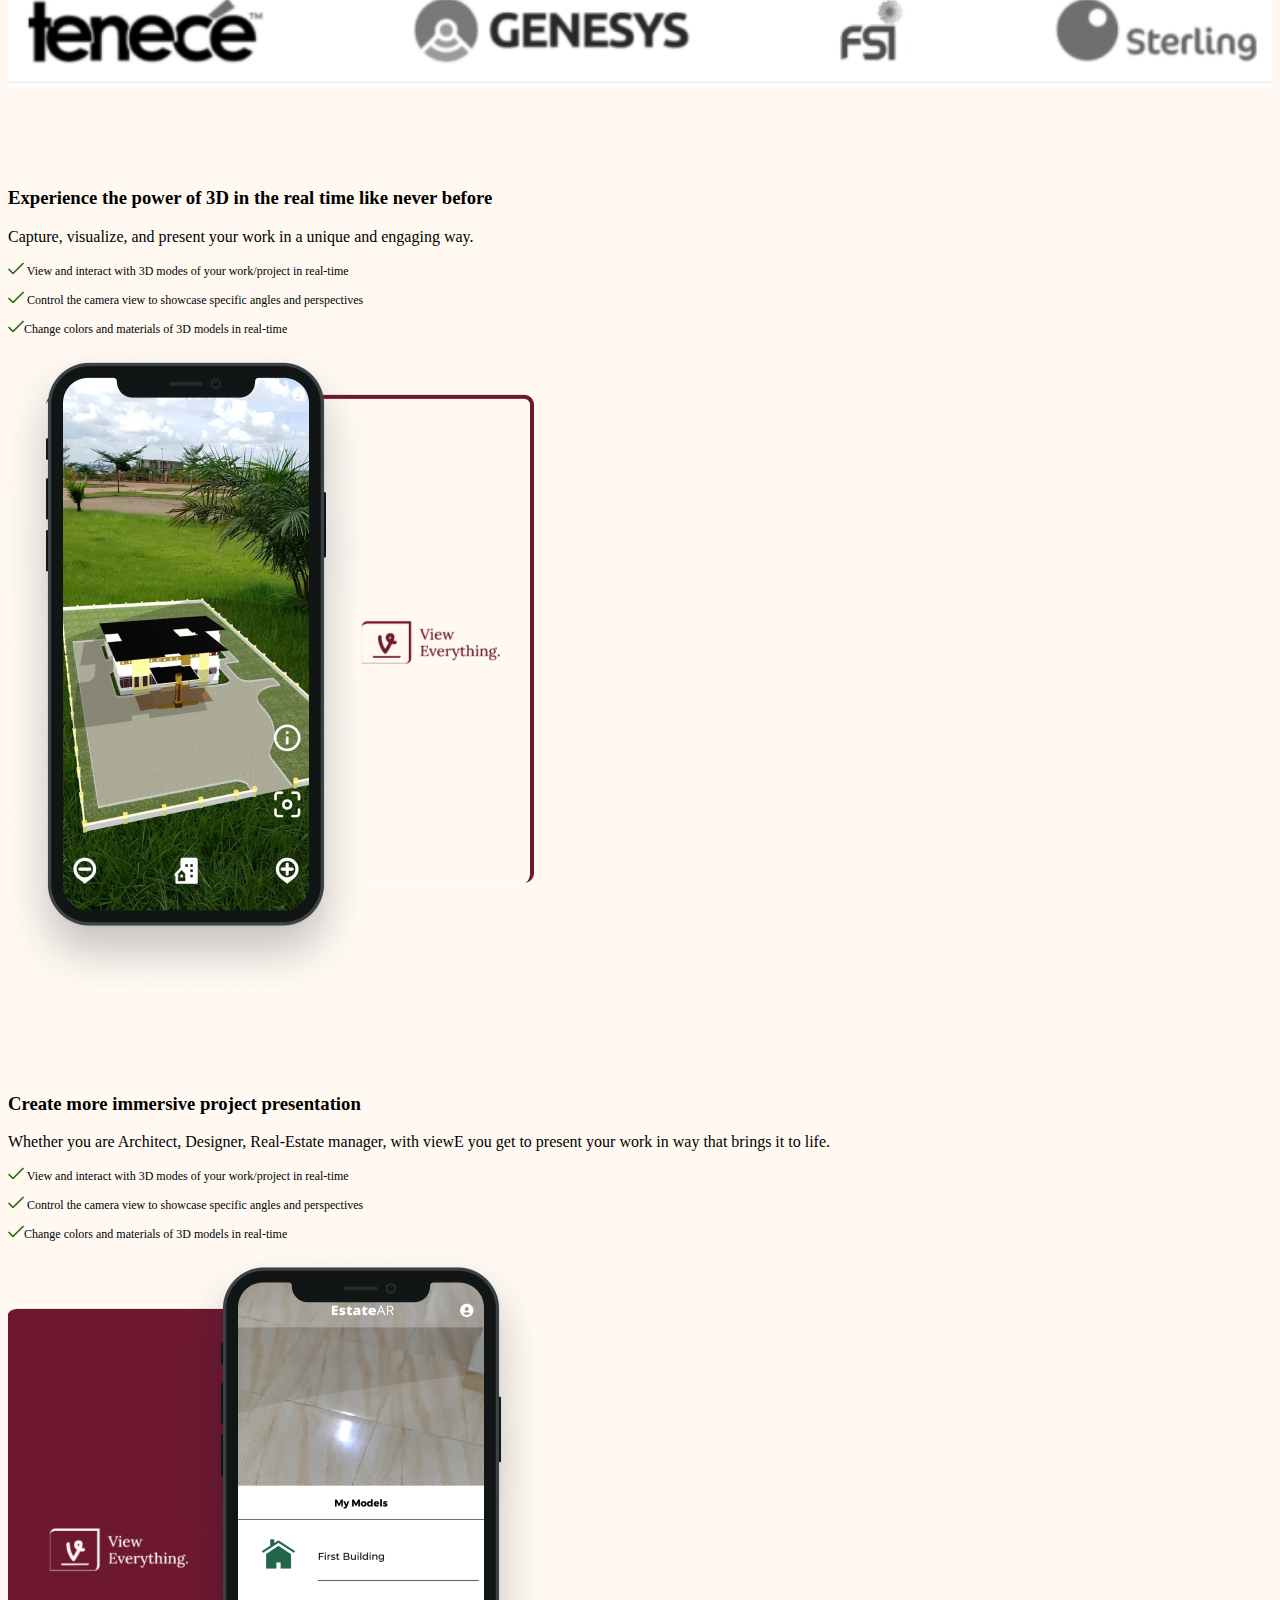
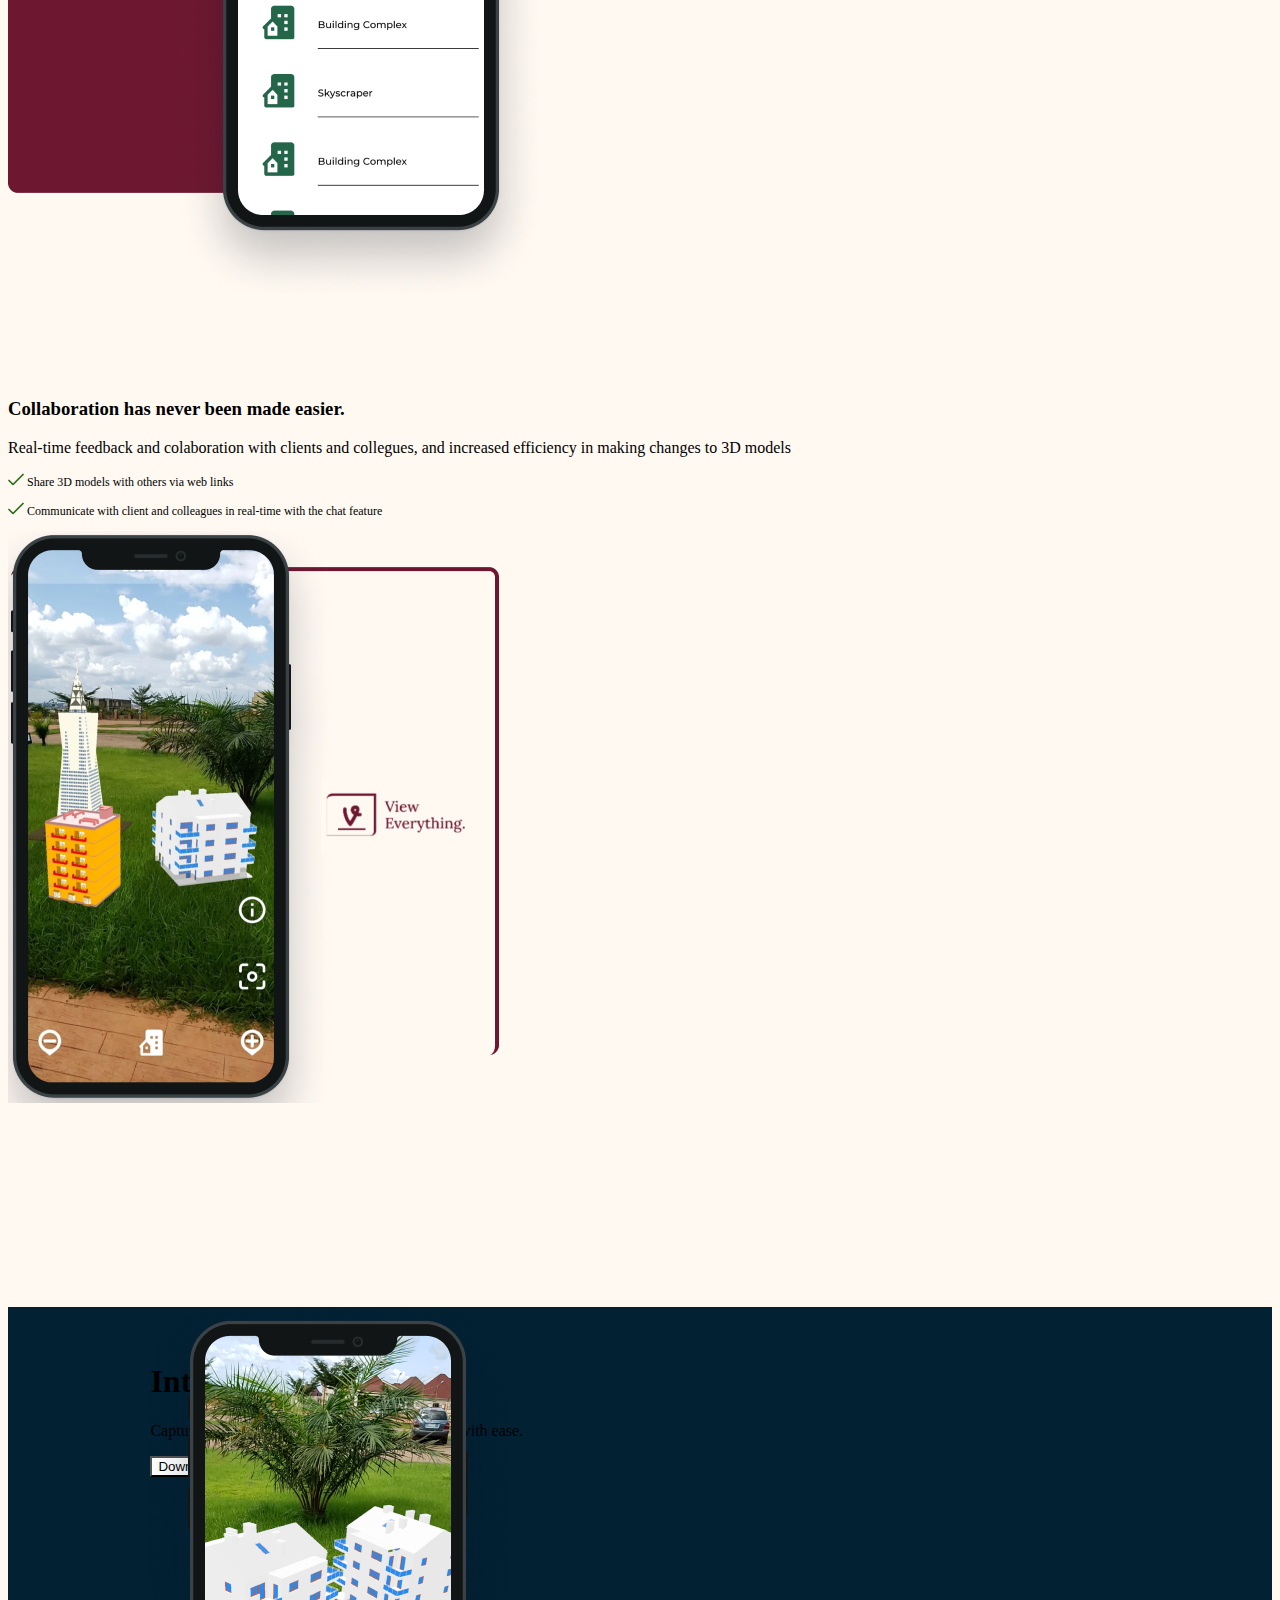
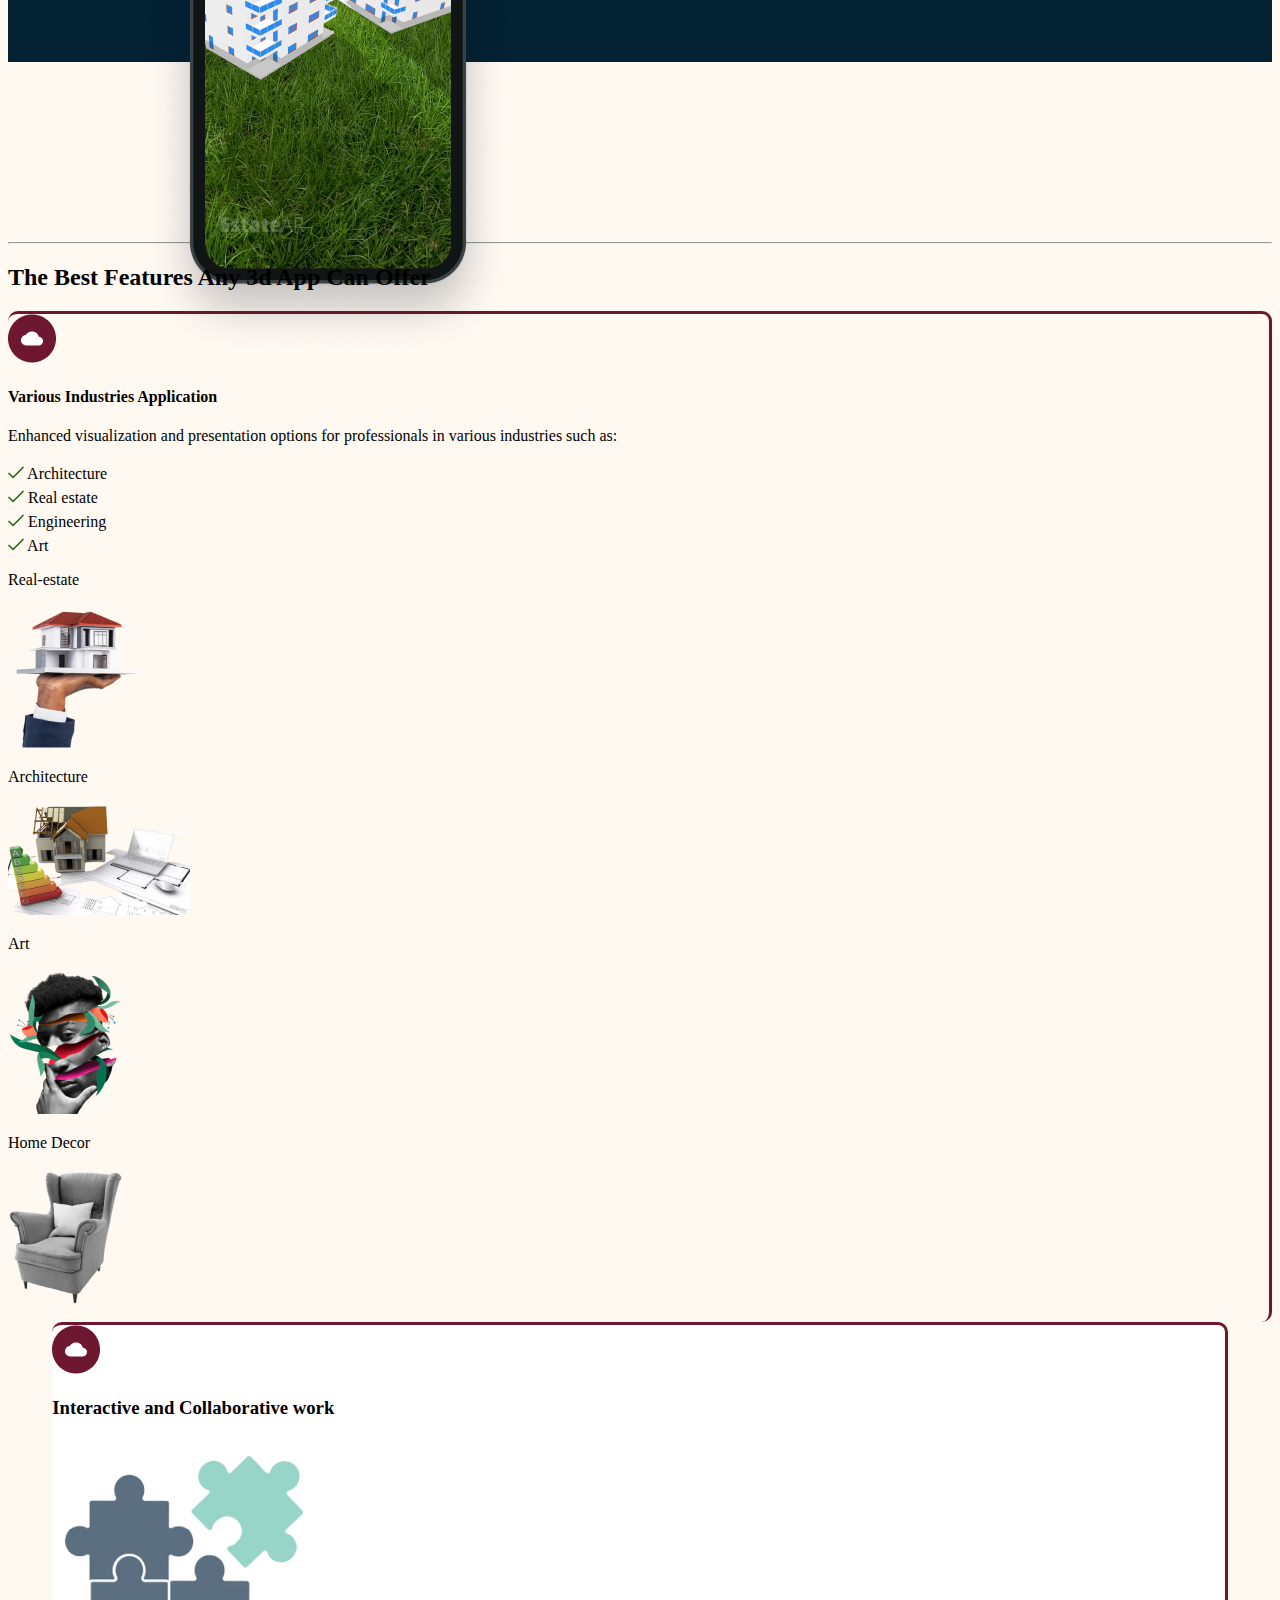
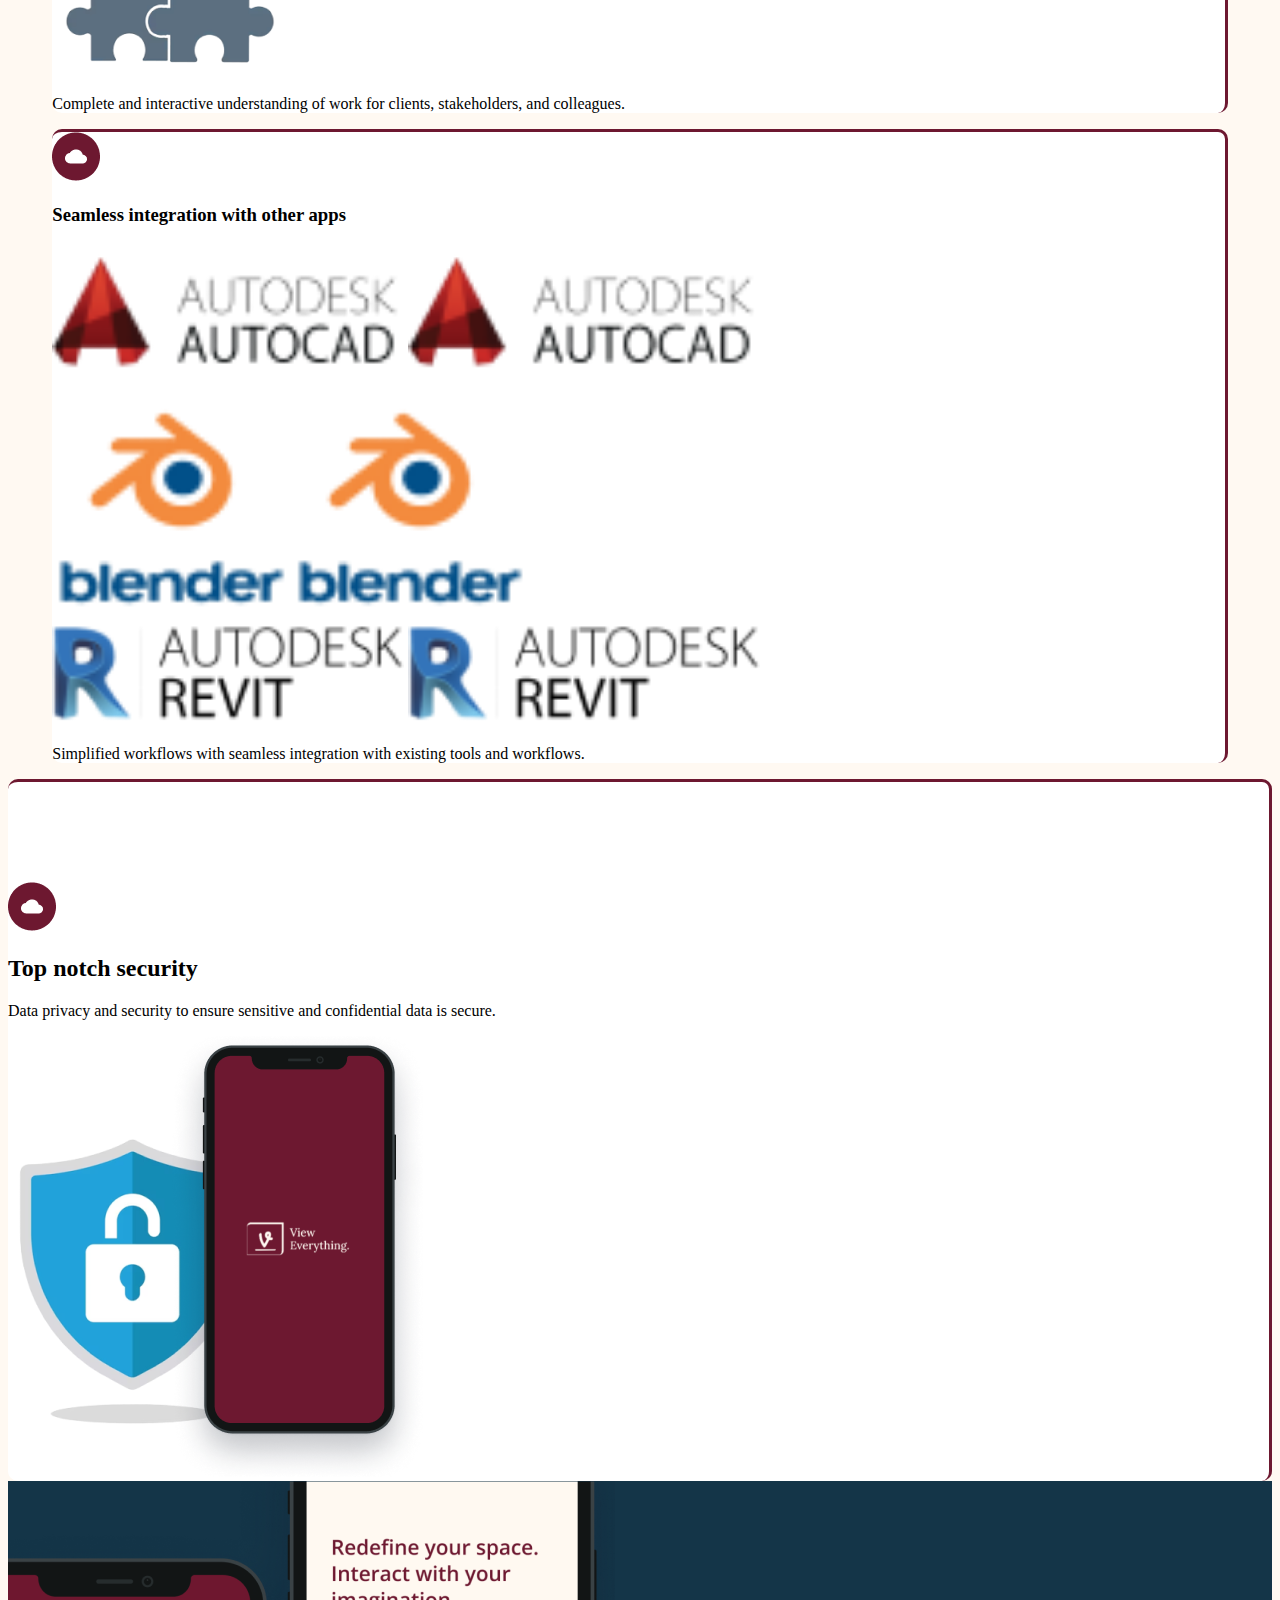
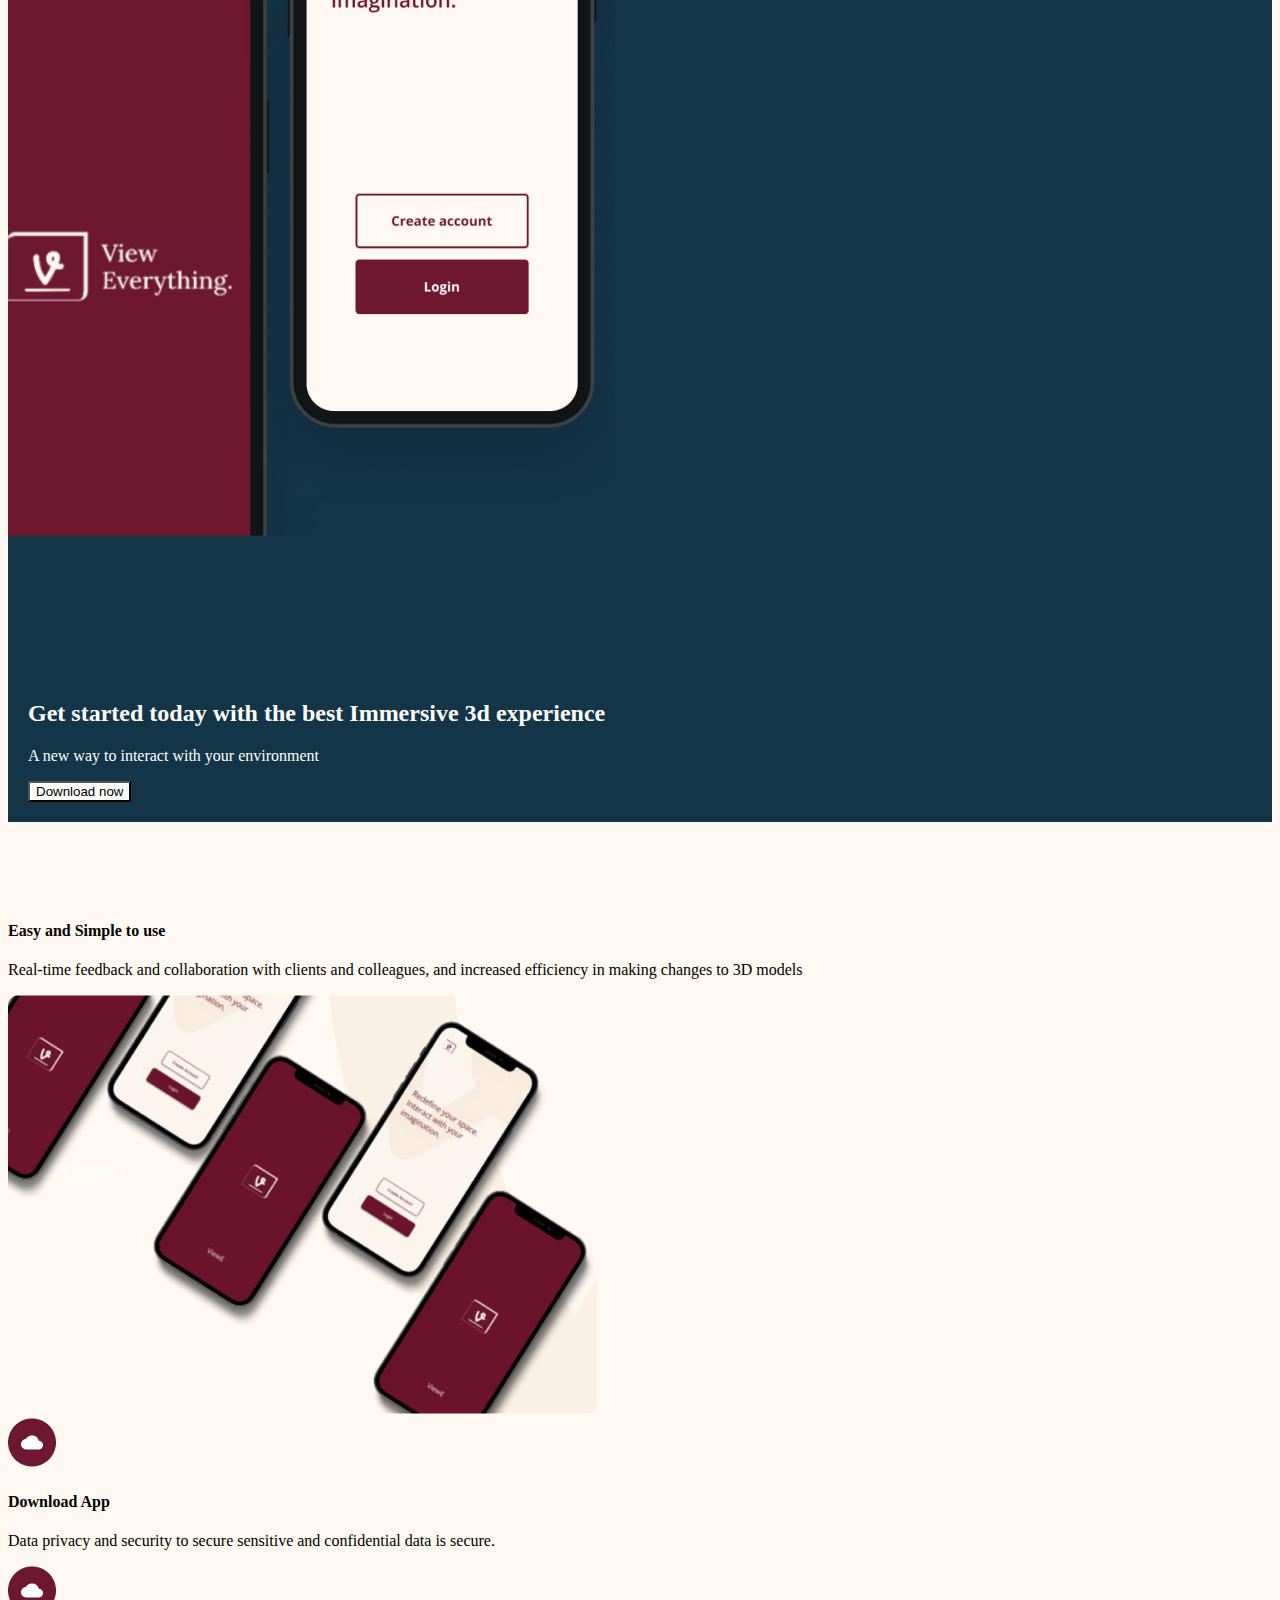
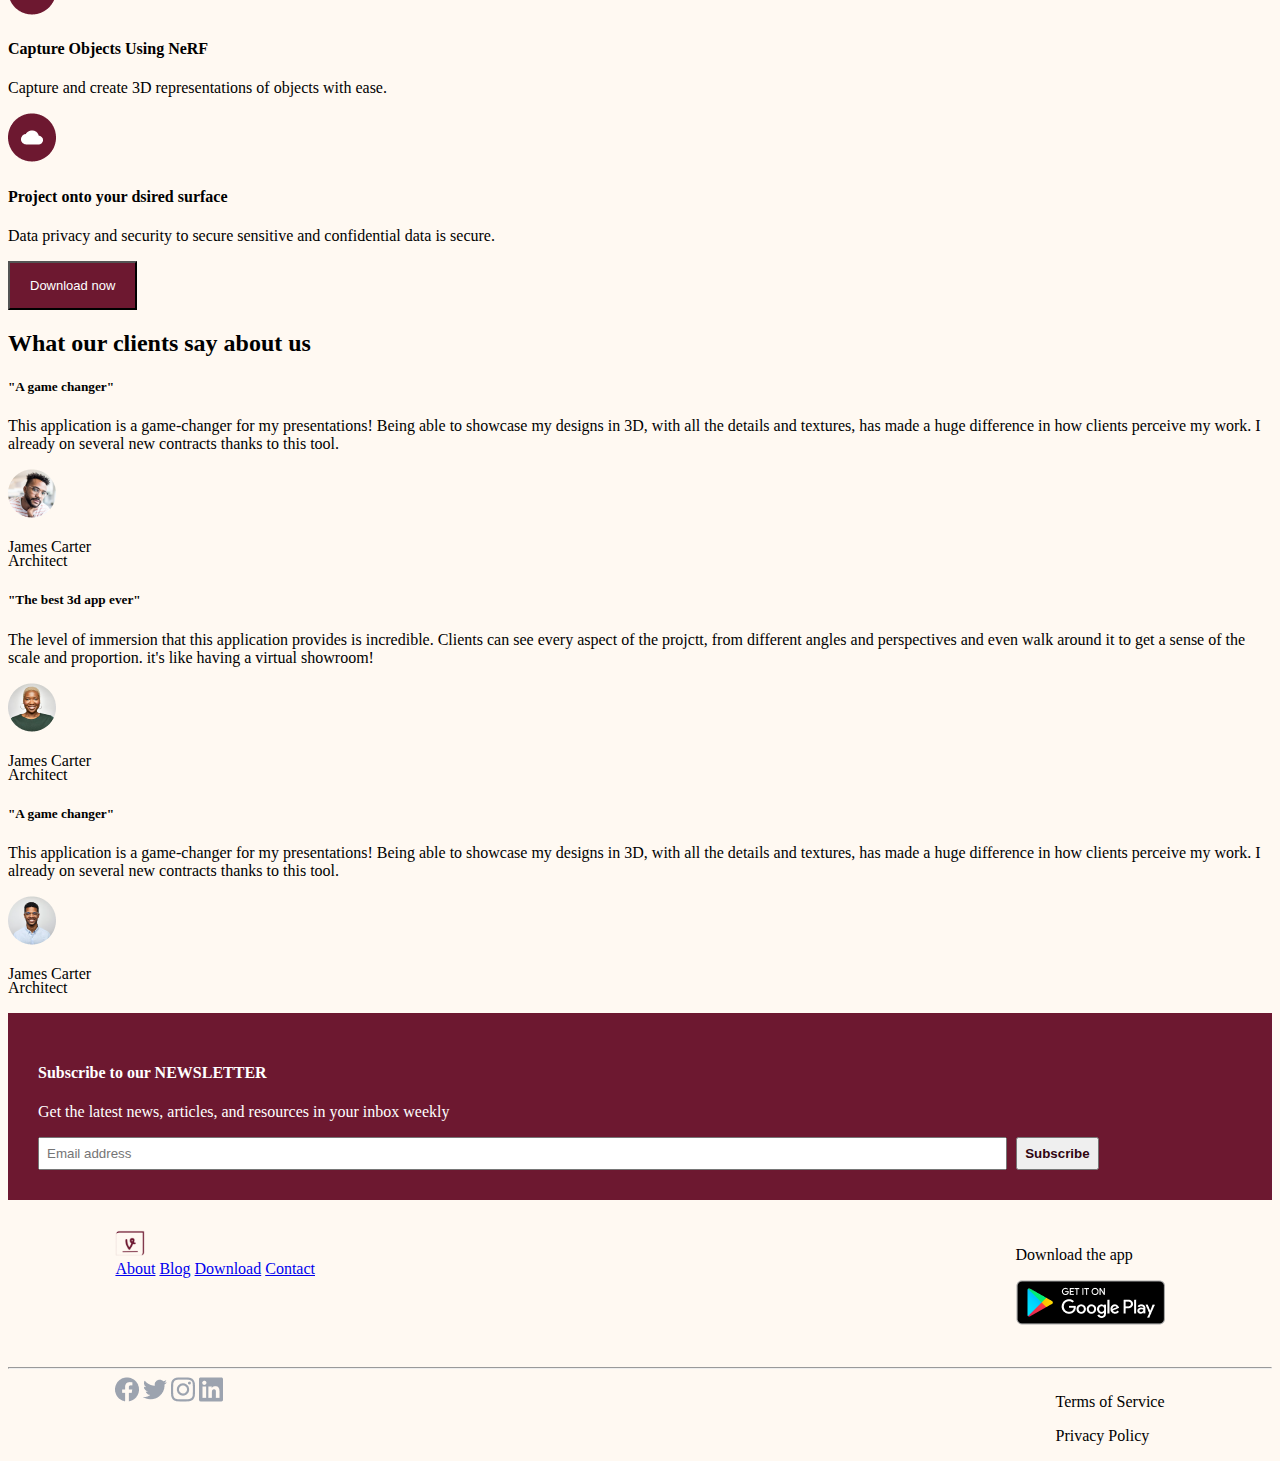
==== commit ac35d770: "Update index.html" ====
--- a/index.html
+++ b/index.html
@@ -48,7 +48,7 @@
            <h1>Your opportunity to view everything</h1>
            <p class="lead fw">Redefine the way you view your environment and <br> interact  with your imagination</p>
           <div class=" align-content-center herobtn"> 
-          <div><button class="rounded border-0 heroDownloadBtn">Download now </button></div><span class="mt-3 ms-4 small"><img src="Ratings.png" alt="">>from 100+ reviews</span>
+          <div><button class="rounded border-0 heroDownloadBtn">Download now </button></div><span class="mt-3 ms-4 small"><img src="Rating.png" alt="">from 100+ reviews</span>
           </div>
          </div>
 
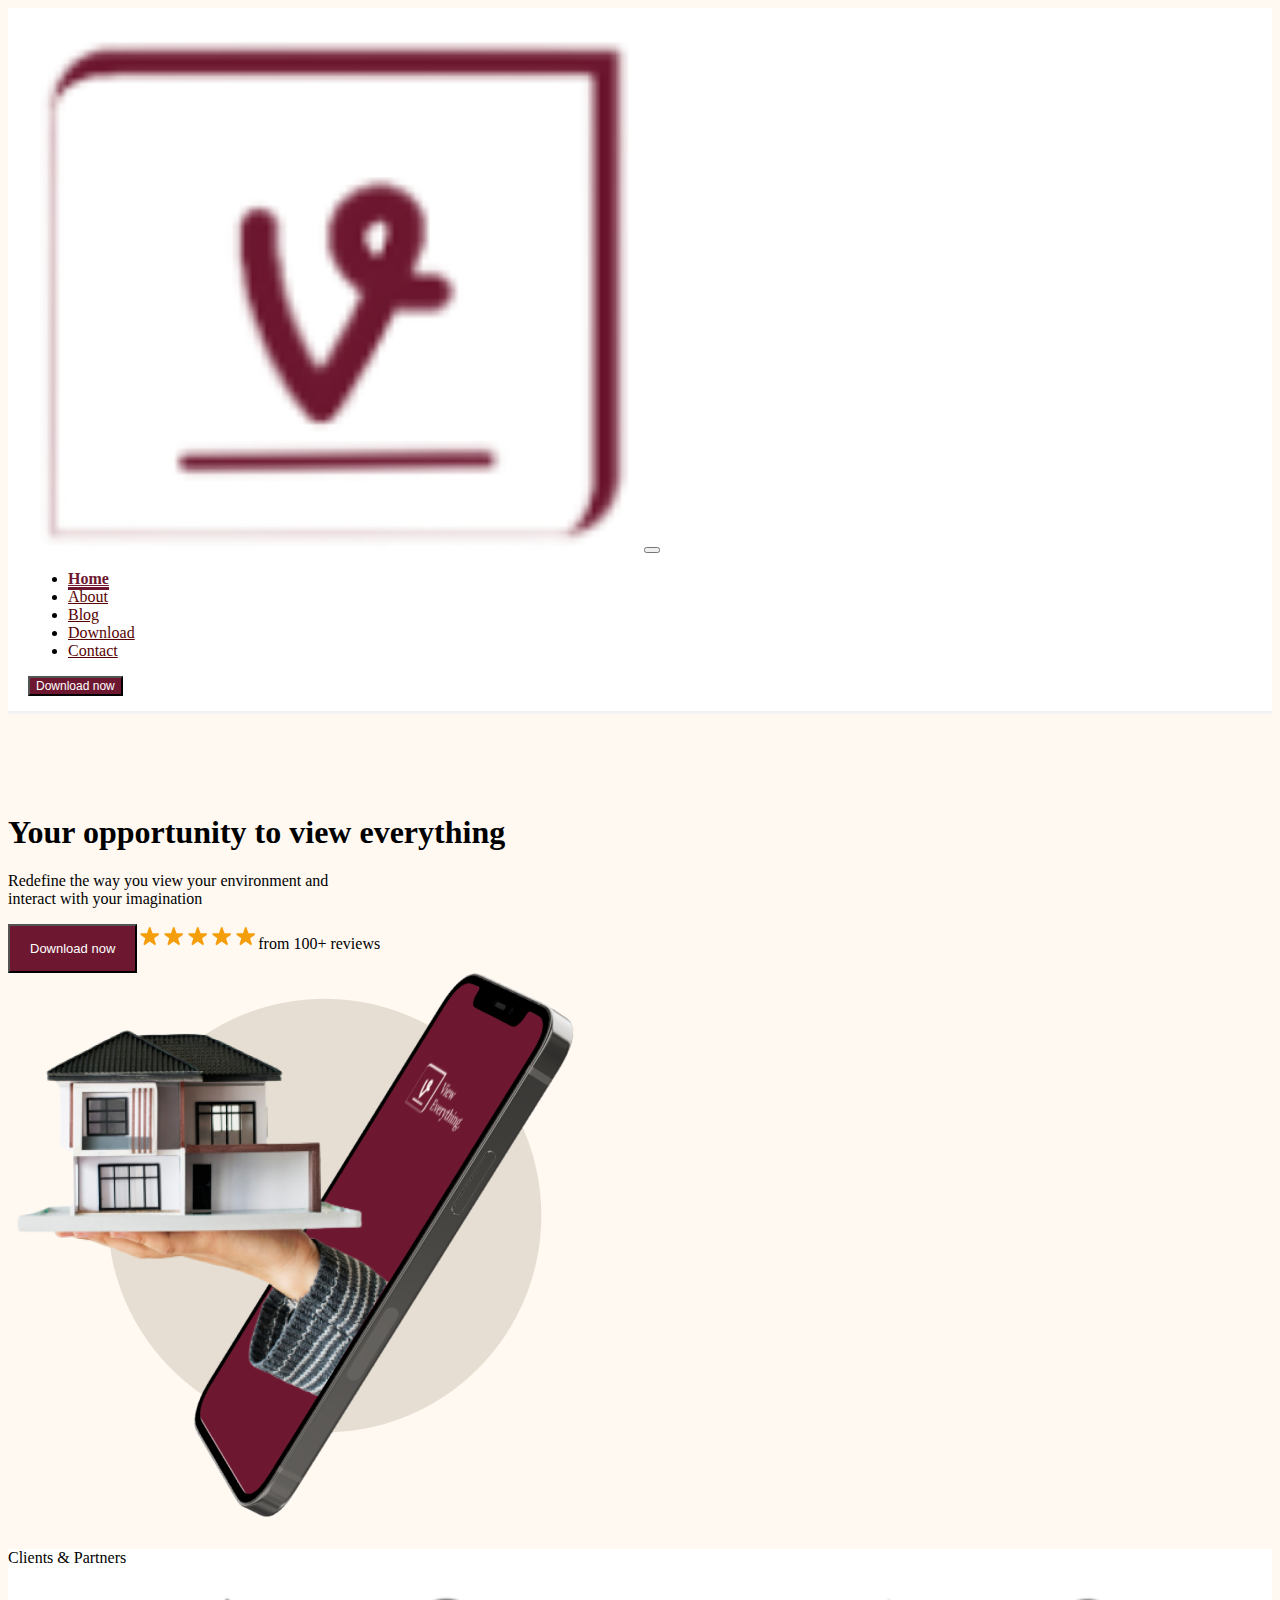
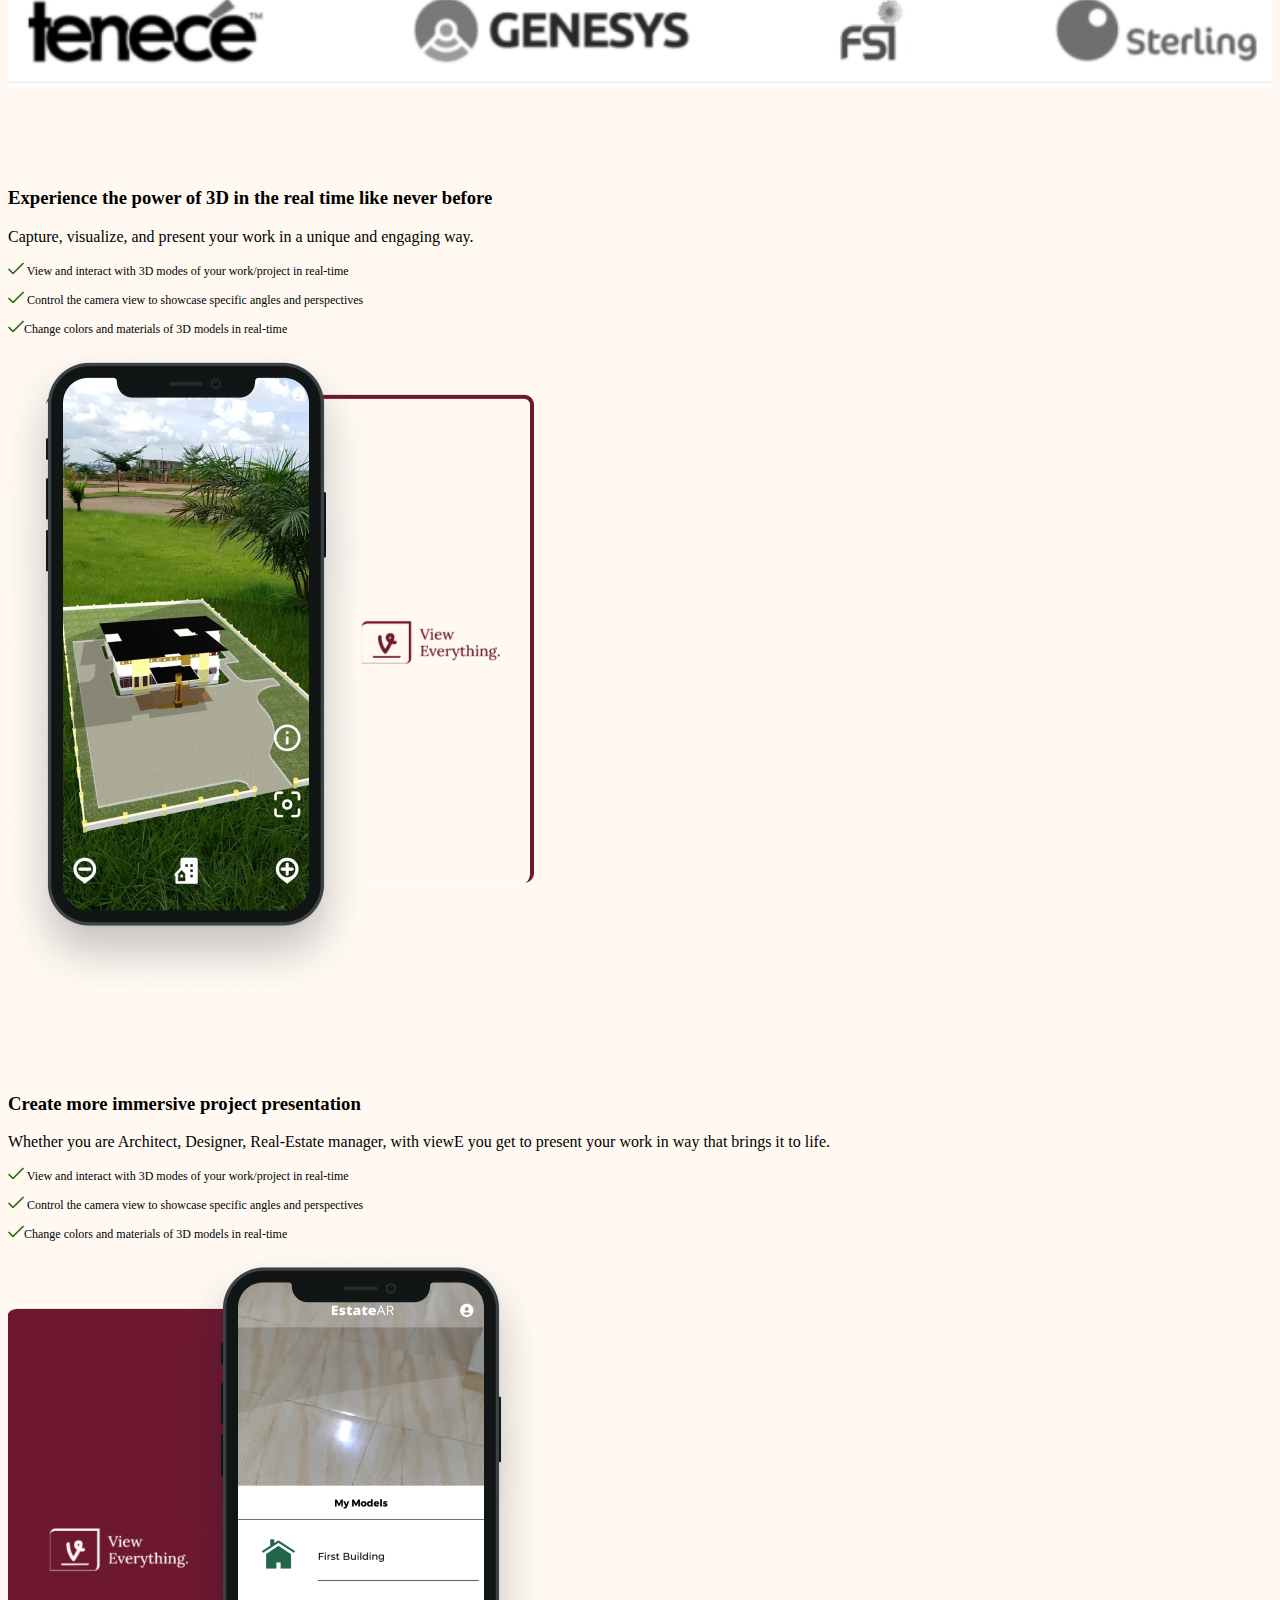
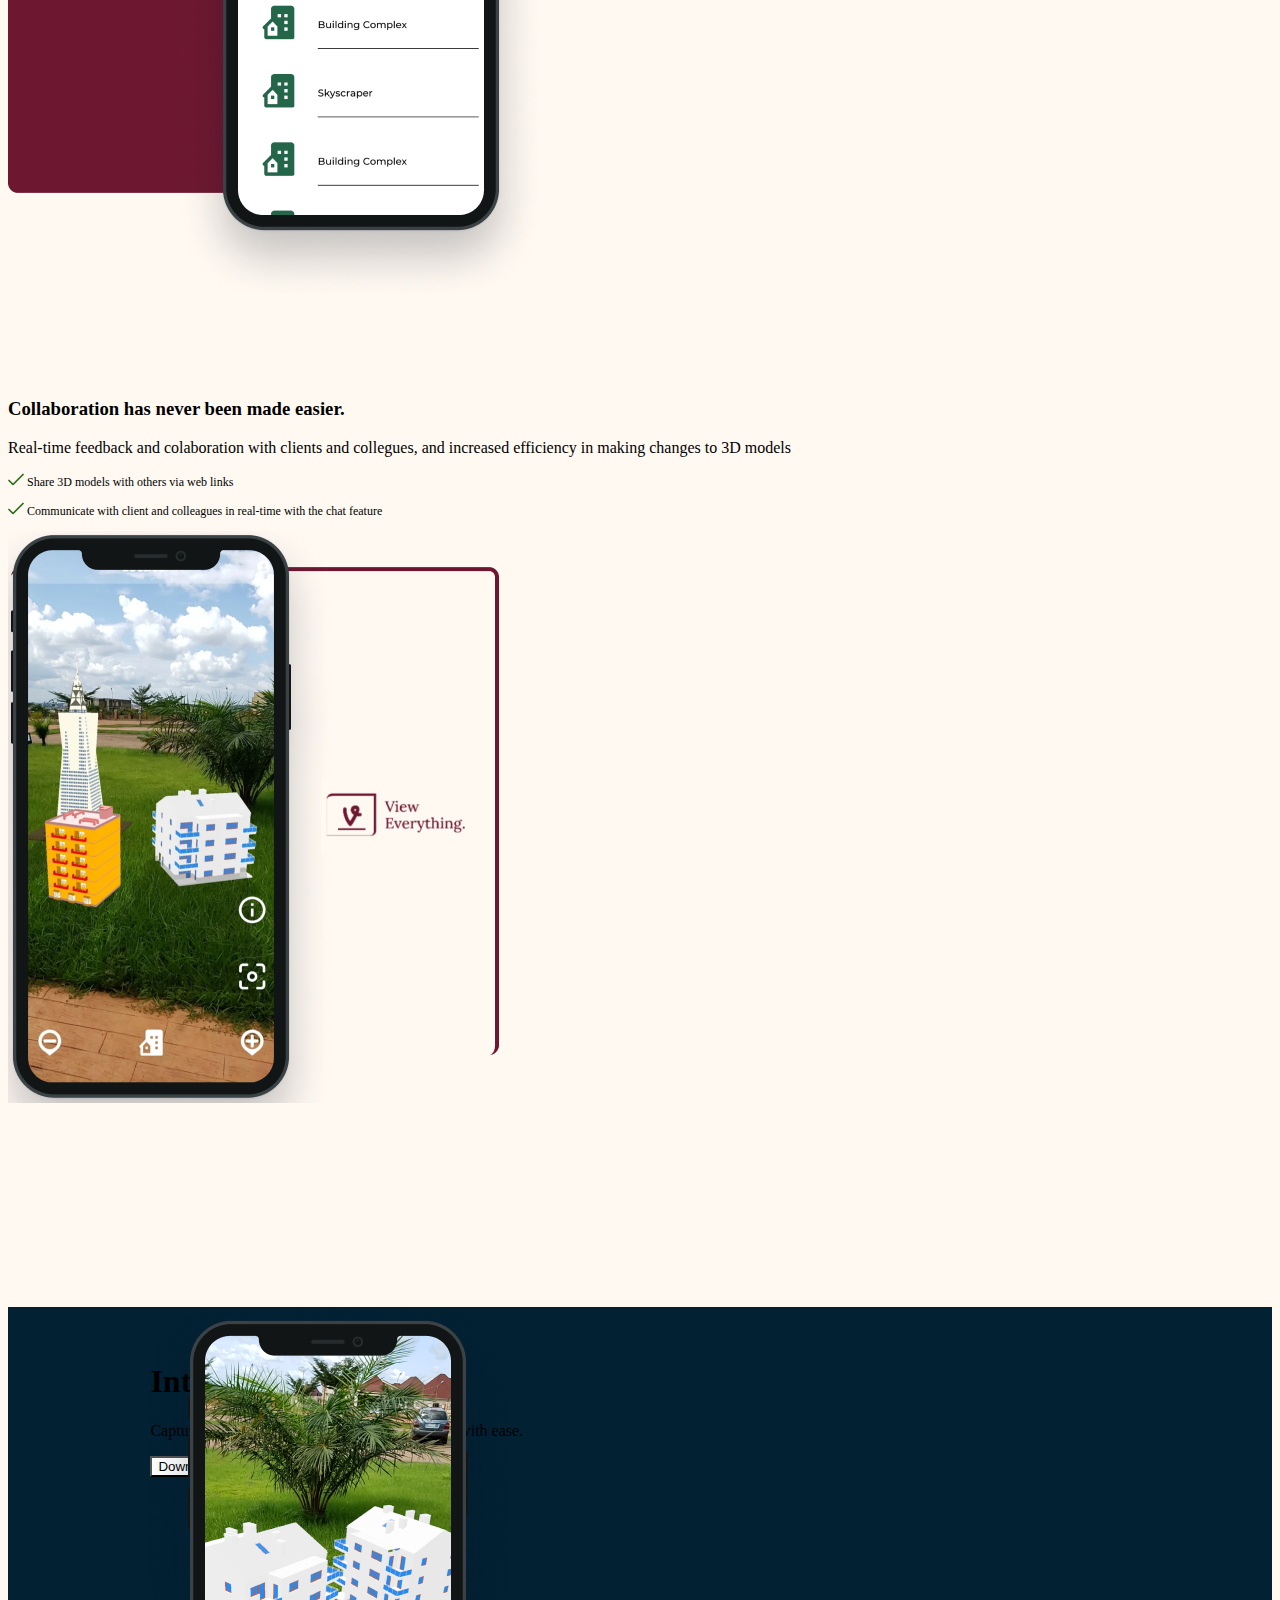
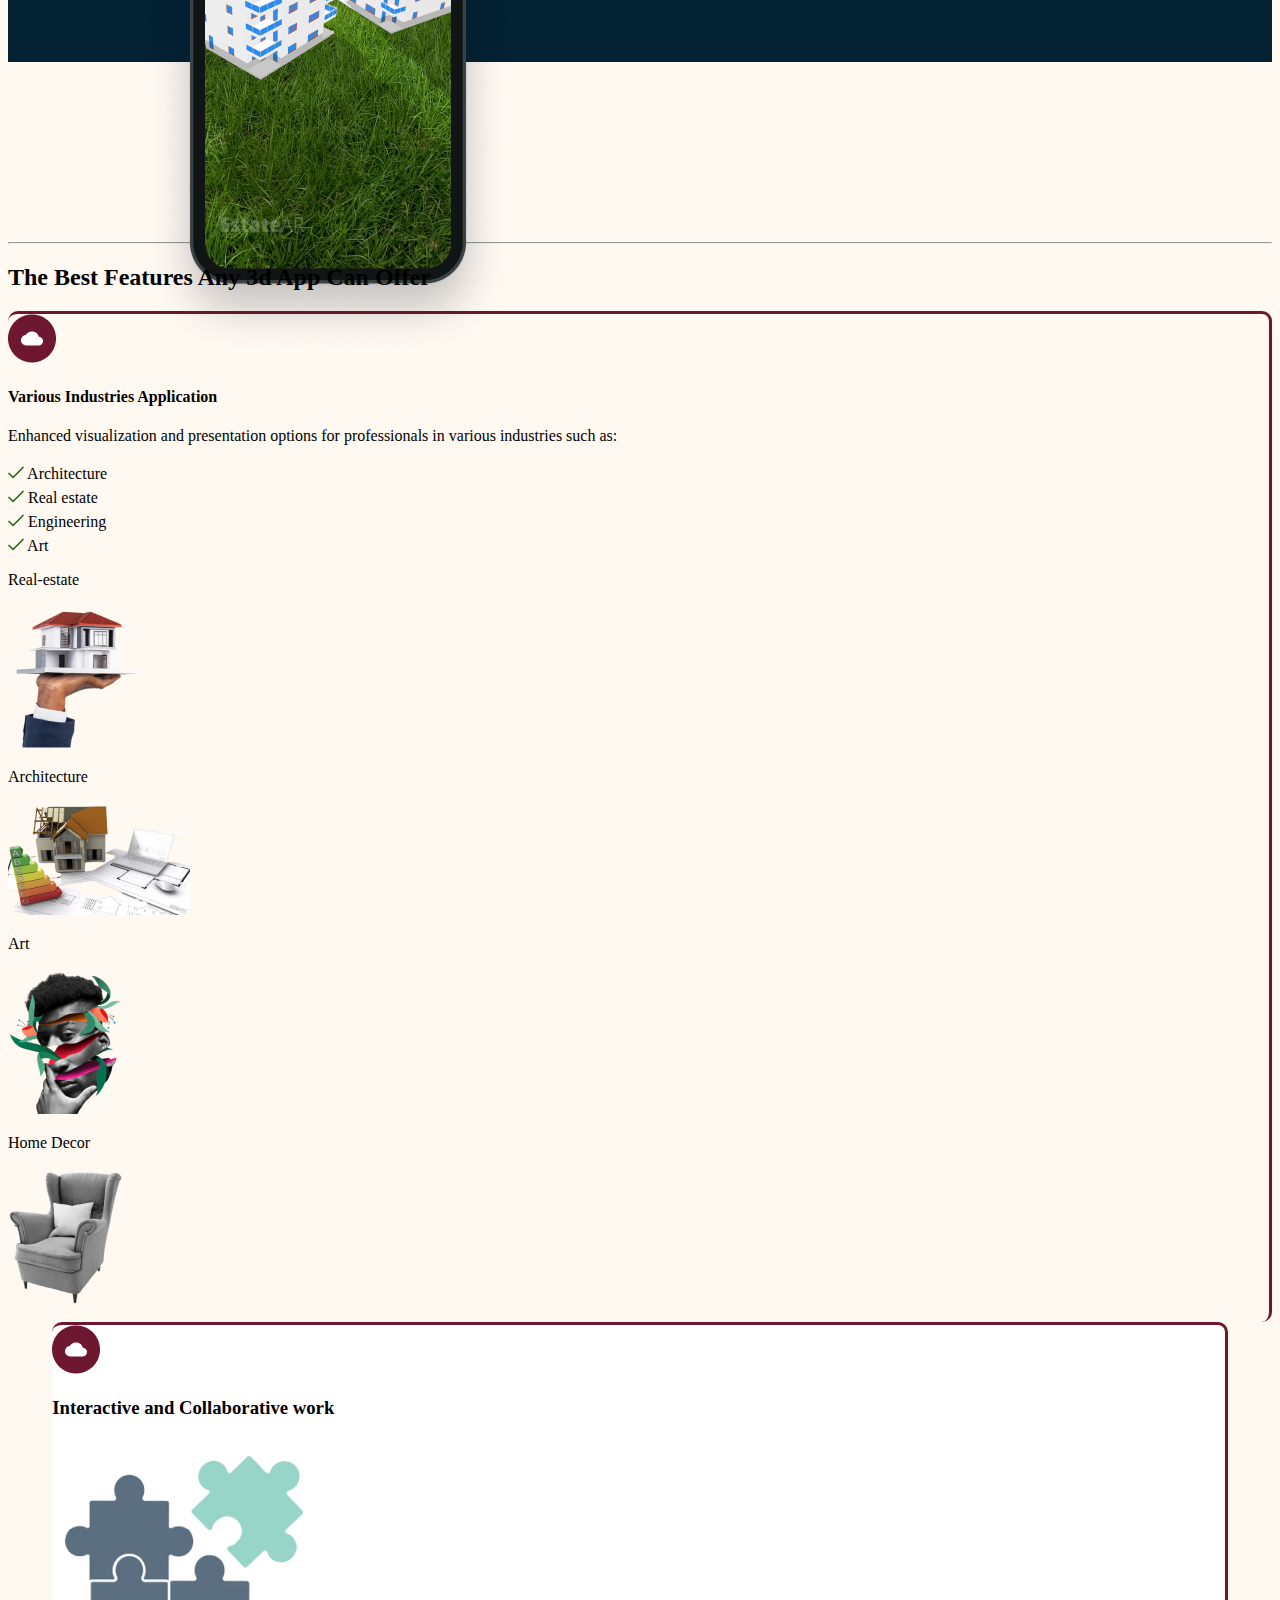
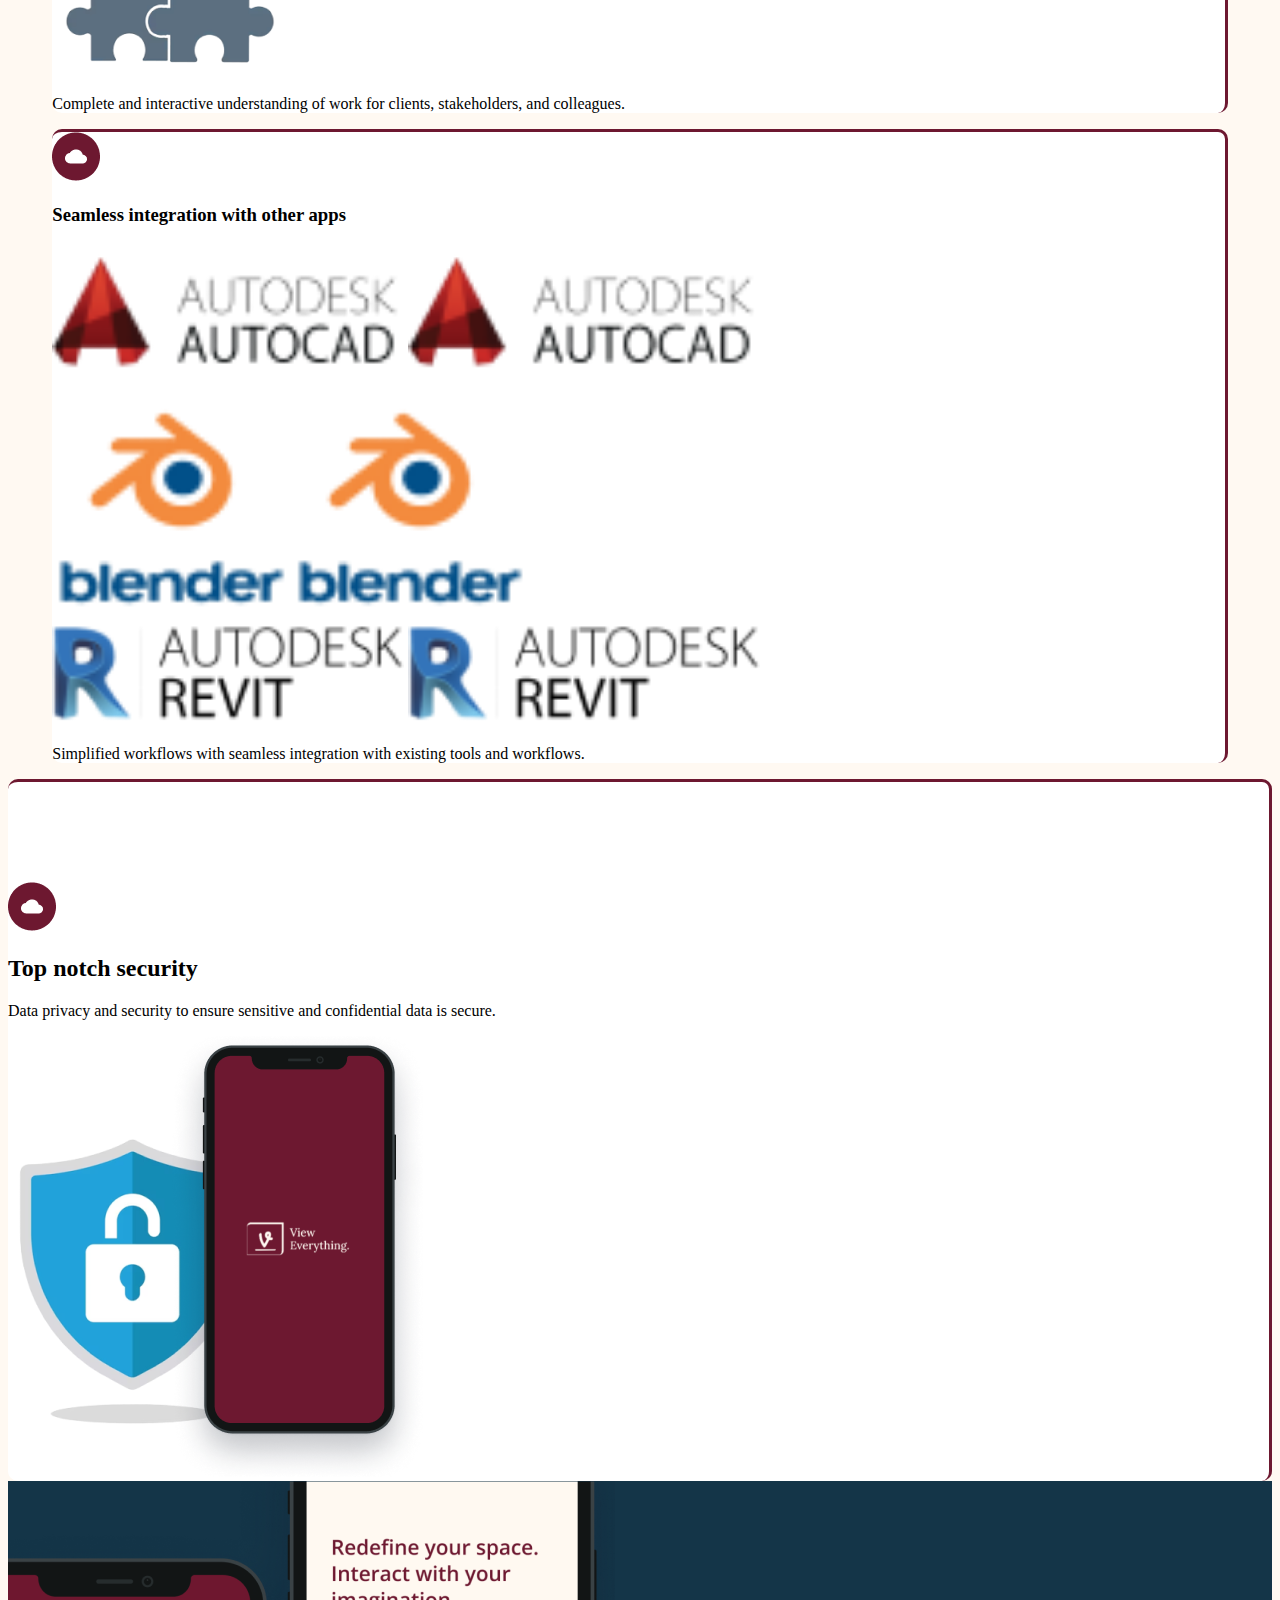
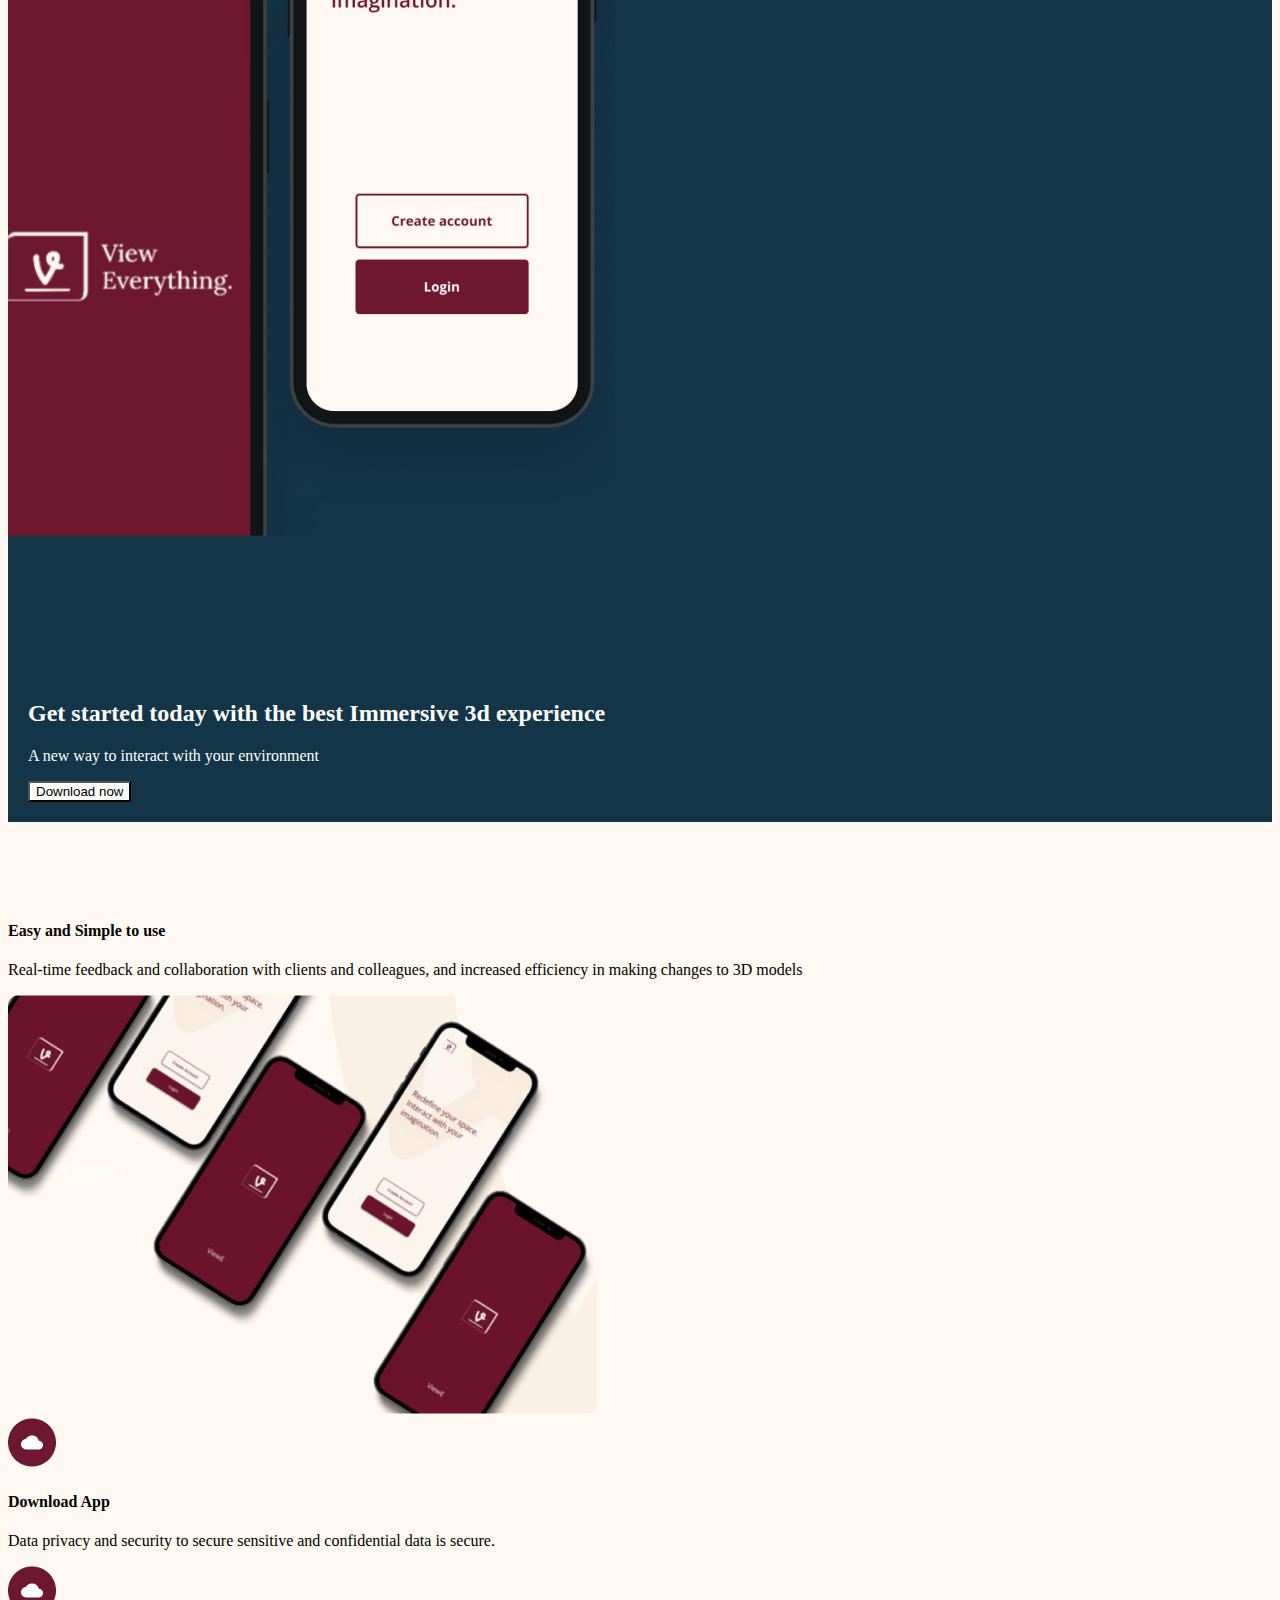
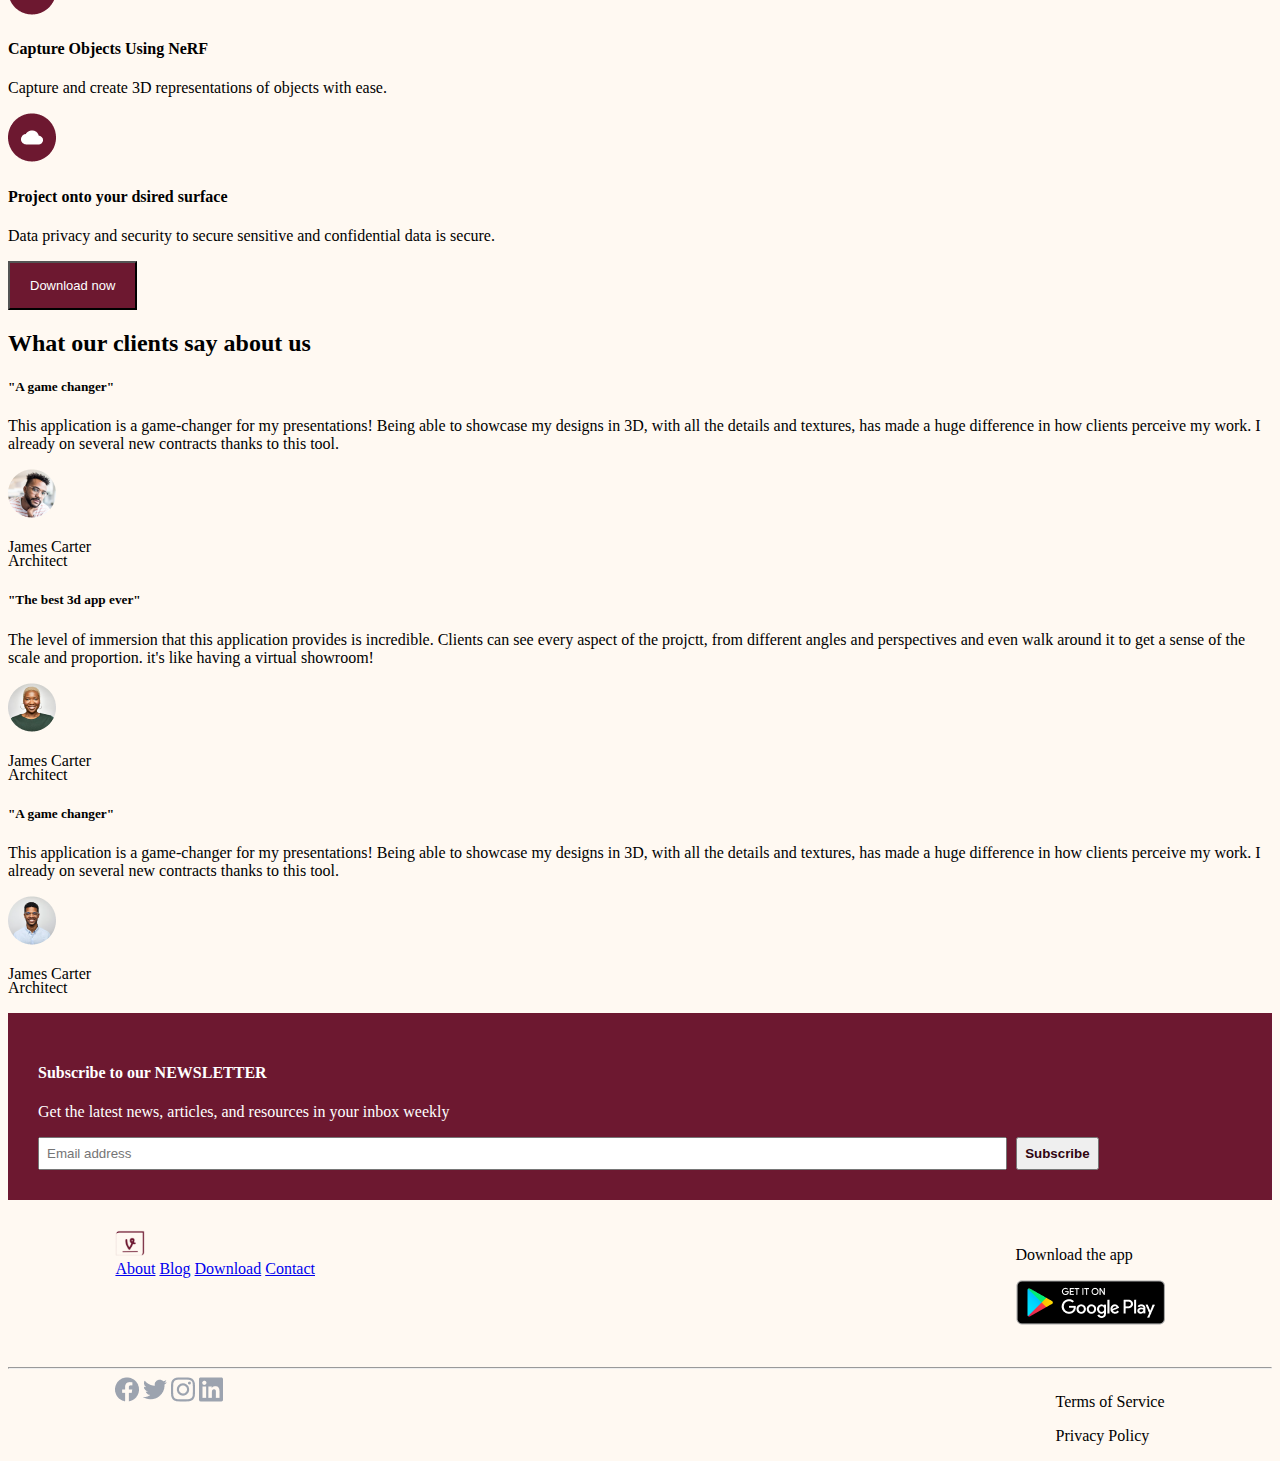
==== commit b154f3db: "Update index.html" ====
--- a/index.html
+++ b/index.html
@@ -48,7 +48,7 @@
            <h1>Your opportunity to view everything</h1>
            <p class="lead fw">Redefine the way you view your environment and <br> interact  with your imagination</p>
           <div class=" align-content-center herobtn"> 
-          <div><button class="rounded border-0 heroDownloadBtn">Download now </button></div><span class="mt-3 ms-4 small"><img src="Rating.png" alt="">from 100+ reviews</span>
+          <div><button class="rounded border-0 heroDownloadBtn">Download now </button></div><span class="mt-3 ms-4 small"><img src="img/Rating.png" alt="">from 100+ reviews</span>
           </div>
          </div>
 
